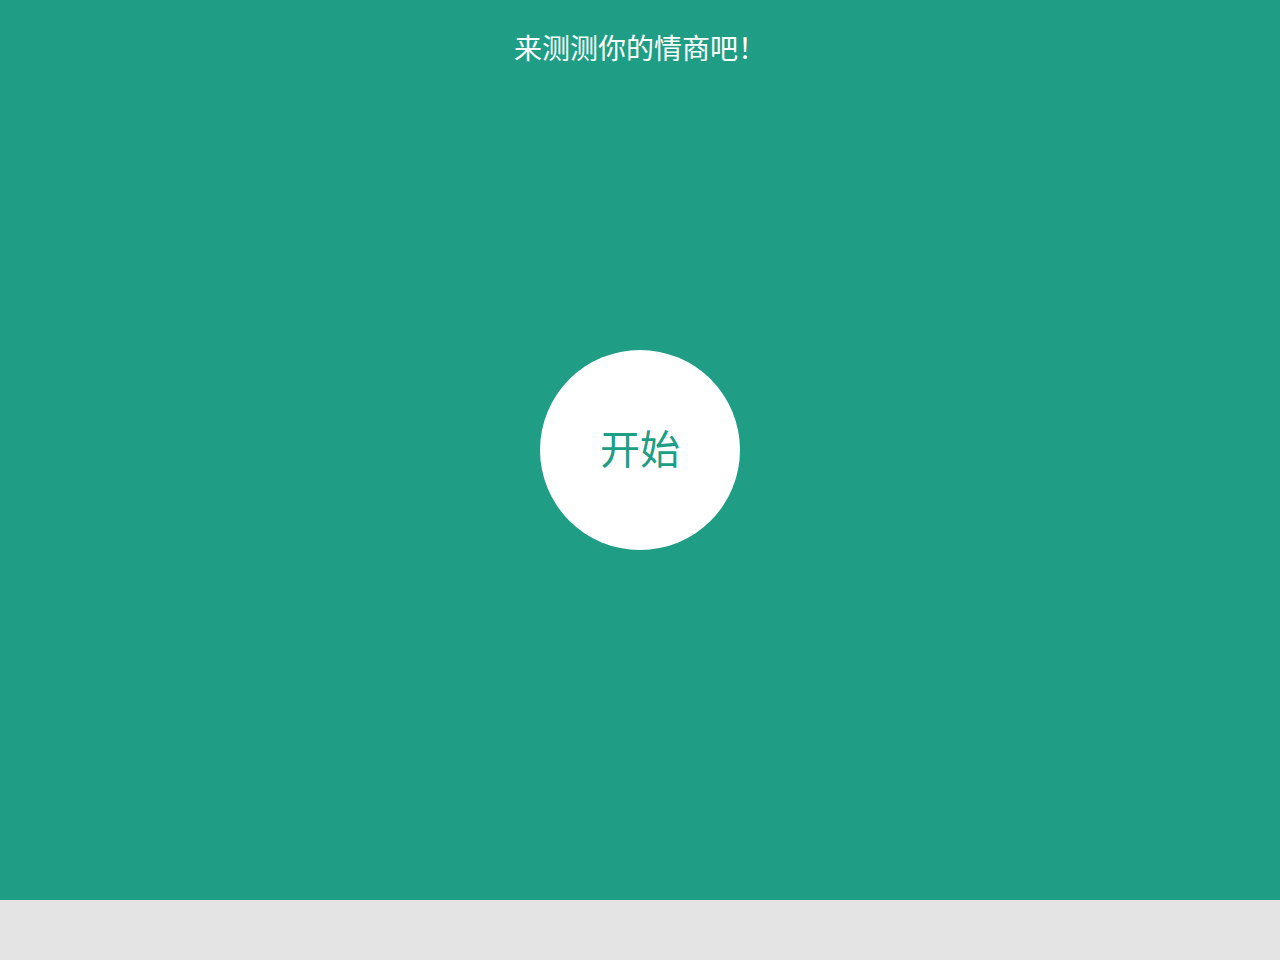
==== test.html @ c01672bd "第一次提交" ====
<!DOCTYPE html>
<html lang="zh-CN"><head><meta http-equiv="Content-Type" content="text/html; charset=UTF-8">
    <meta name="description" content="test">
    <meta name="viewport" content="width=device-width, initial-scale=1.0, user-scalable=no">
    <meta name="MobileOptimized" content="width">
    <meta name="HandheldFriendly" content="true">
    <meta http-equiv="cleartype" content="on">
    <meta http-equiv="X-UA-Compatible" content="IE=edge, chrome=1">
    <meta name="msapplication-tap-highlight" content="no">
    <title>情商测试</title>
    <link rel="stylesheet" type="text/css" href="./单词量测试_files/shanbay-fontawesome-v3.css">
    <link href="./单词量测试_files/shanbay_base.1c92eccdefe5105f84aaee288774119b.css" rel="stylesheet" type="text/css">
    <link href="old-style.css" rel="stylesheet" type="text/css">
    <!-- 我的 -->
    <link rel="stylesheet" type="text/css" href="test.css">

    <script type="text/javascript" src="jquery-1.7.2.min.js"></script>
    <script type="text/javascript" src="test.js"></script>
    <style id="style-1-cropbar-clipper">
    .en-markup-crop-options {
    top: 18px !important;
    left: 50% !important;
    margin-left: -100px !important;
    width: 200px !important;
    border: 2px rgba(255,255,255,.38) solid !important;
    border-radius: 4px !important;
    }
    .en-markup-crop-options div div:first-of-type {
    margin-left: 0px !important;
    }
    </style>
</head>
<body>
    <!-- 开始答题 -->
    <div class="begin-test-container">
        <div class="test-tips">
            来测测你的情商吧！
        </div>
        <div class="begin-test-btn">
            开始
        </div>
    </div>
    <div class="test-container">
        <!-- 进度 -->
        <div class="progress">
            <div class="bar bar-success" id="correct" style="width: 9%;">4</div>
            <div class="bar bar-danger" id="wrong" style="width: 8%;">4</div>
            <div class="bar bar-undo" id="words-count" style="width: 83%;">41</div>
        </div>
        <!-- 问题列表 -->
        <div id="question-list">
            <div class="question-item test-show definition" style="display:block;opacity:1;transform:translateY(0);" data-index="1" data-done="false">
                <div class="word-name"> atmosphere </div>
                
                <label class="answer-item word" value="13180" rank="1623" answer="1050">
                    <span class="list">1.</span>
                    <span class="value"> n. 权益，产权，(无固定利息的)股票</span>
                    <span class="hide"> n. 权益，产权，(无固定利息的)股票</span>
                </label>
                
                <label class="answer-item word" value="7180" rank="1623" answer="1050">
                    <span class="list">2.</span>
                    <span class="value"> adj. 文献的</span>
                    <span class="hide"> adj. 文献的</span>
                </label>
                
                <label class="answer-item word" value="1050" rank="1623" answer="1050">
                    <span class="list">3.</span>
                    <span class="value"> n. 大气, 气氛，空气, 格调, 情趣, 气压</span>
                    <span class="hide"> n. 大气, 气氛，空气, 格调, 情趣, 气压</span>
                </label>
                
                <label class="answer-item word" value="2982" rank="1623" answer="1050">
                    <span class="list">4.</span>
                    <span class="value"> n. 把握,抓紧,领会 </span>
                    <span class="hide"> n. 把握,抓紧,领会 </span>
                </label>
                
                <label class="answer-item word give-up hide" id="give-up-9" value="0" rank="1623" answer="1050">
                    <span class="list">5.</span>
                    <span class="value">不认识</span>
                </label>
            </div>
            <div class="question-item hide definition" data-index="2" data-done="false">
                <div class="word-name"> atmosphere </div>
                
                <label class="answer-item word" value="13180" rank="1623" answer="1050">
                    <span class="list">1.</span>
                    <span class="value"> n. 权益，产权，(无固定利息的)股票</span>
                    <span class="hide"> n. 权益，产权，(无固定利息的)股票</span>
                </label>
                
                <label class="answer-item word" value="7180" rank="1623" answer="1050">
                    <span class="list">2.</span>
                    <span class="value"> adj. 文献的</span>
                    <span class="hide"> adj. 文献的</span>
                </label>
                
                <label class="answer-item word" value="1050" rank="1623" answer="1050">
                    <span class="list">3.</span>
                    <span class="value"> n. 大气, 气氛，空气, 格调, 情趣, 气压</span>
                    <span class="hide"> n. 大气, 气氛，空气, 格调, 情趣, 气压</span>
                </label>
                
                <label class="answer-item word" value="2982" rank="1623" answer="1050">
                    <span class="list">4.</span>
                    <span class="value"> n. 把握,抓紧,领会 </span>
                    <span class="hide"> n. 把握,抓紧,领会 </span>
                </label>
                
                <label class="answer-item word give-up hide" id="give-up-9" value="0" rank="1623" answer="1050">
                    <span class="list">5.</span>
                    <span class="value">不认识</span>
                </label>
            </div>
            <div class="question-item definition hide" data-index="3" data-done="false">
                <div class="word-name"> channel </div>
                
                <label class="answer-item word" value="26340" rank="1844" answer="1563">
                    <span class="list">1.</span>
                    <span class="value"> adj. 中途的, 不彻底的</span>
                    <span class="hide"> adj. 中途的, 不彻底的</span>
                </label>
                
                <label class="answer-item word" value="6893" rank="1844" answer="1563">
                    <span class="list">2.</span>
                    <span class="value"> n. 官僚制度, 官僚主义</span>
                    <span class="hide"> n. 官僚制度, 官僚主义</span>
                </label>
                
                <label class="answer-item word" value="11357" rank="1844" answer="1563">
                    <span class="list">3.</span>
                    <span class="value"> vt. 使晕倒,使惊吓</span>
                    <span class="hide"> vt. 使晕倒,使惊吓</span>
                </label>
                
                <label class="answer-item word" value="1563" rank="1844" answer="1563">
                    <span class="list">4.</span>
                    <span class="value"> n. 通道,频道,海峡,方法</span>
                    <span class="hide"> n. 通道,频道,海峡,方法</span>
                </label>
                
                <label class="answer-item word give-up hide" id="give-up-10" value="0" rank="1844" answer="1563">
                    <span class="list">5.</span>
                    <span class="value">不认识</span>
                </label>
            </div>
            <div class="question-item hide definition" data-index="4" data-done="false">
                <div class="word-name"> atmosphere </div>
                
                <label class="answer-item word" value="13180" rank="1623" answer="1050">
                    <span class="list">1.</span>
                    <span class="value"> n. 权益，产权，(无固定利息的)股票</span>
                    <span class="hide"> n. 权益，产权，(无固定利息的)股票</span>
                </label>
                
                <label class="answer-item word" value="7180" rank="1623" answer="1050">
                    <span class="list">2.</span>
                    <span class="value"> adj. 文献的</span>
                    <span class="hide"> adj. 文献的</span>
                </label>
                
                <label class="answer-item word" value="1050" rank="1623" answer="1050">
                    <span class="list">3.</span>
                    <span class="value"> n. 大气, 气氛，空气, 格调, 情趣, 气压</span>
                    <span class="hide"> n. 大气, 气氛，空气, 格调, 情趣, 气压</span>
                </label>
                
                <label class="answer-item word" value="2982" rank="1623" answer="1050">
                    <span class="list">4.</span>
                    <span class="value"> n. 把握,抓紧,领会 </span>
                    <span class="hide"> n. 把握,抓紧,领会 </span>
                </label>
                
                <label class="answer-item word give-up hide" id="give-up-9" value="0" rank="1623" answer="1050">
                    <span class="list">5.</span>
                    <span class="value">不认识</span>
                </label>
            </div>
            <div class="question-item definition hide" data-index="5" data-done="false">
                <div class="word-name"> channel </div>
                
                <label class="answer-item word" value="26340" rank="1844" answer="1563">
                    <span class="list">1.</span>
                    <span class="value"> adj. 中途的, 不彻底的</span>
                    <span class="hide"> adj. 中途的, 不彻底的</span>
                </label>
                
                <label class="answer-item word" value="6893" rank="1844" answer="1563">
                    <span class="list">2.</span>
                    <span class="value"> n. 官僚制度, 官僚主义</span>
                    <span class="hide"> n. 官僚制度, 官僚主义</span>
                </label>
                
                <label class="answer-item word" value="11357" rank="1844" answer="1563">
                    <span class="list">3.</span>
                    <span class="value"> vt. 使晕倒,使惊吓</span>
                    <span class="hide"> vt. 使晕倒,使惊吓</span>
                </label>
                
                <label class="answer-item word" value="1563" rank="1844" answer="1563">
                    <span class="list">4.</span>
                    <span class="value"> n. 通道,频道,海峡,方法</span>
                    <span class="hide"> n. 通道,频道,海峡,方法</span>
                </label>
                
                <label class="answer-item word give-up hide" id="give-up-10" value="0" rank="1844" answer="1563">
                    <span class="list">5.</span>
                    <span class="value">不认识</span>
                </label>
            </div>
            <div class="question-item hide definition" data-index="6" data-done="false">
                <div class="word-name"> atmosphere </div>
                
                <label class="answer-item word" value="13180" rank="1623" answer="1050">
                    <span class="list">1.</span>
                    <span class="value"> n. 权益，产权，(无固定利息的)股票</span>
                    <span class="hide"> n. 权益，产权，(无固定利息的)股票</span>
                </label>
                
                <label class="answer-item word" value="7180" rank="1623" answer="1050">
                    <span class="list">2.</span>
                    <span class="value"> adj. 文献的</span>
                    <span class="hide"> adj. 文献的</span>
                </label>
                
                <label class="answer-item word" value="1050" rank="1623" answer="1050">
                    <span class="list">3.</span>
                    <span class="value"> n. 大气, 气氛，空气, 格调, 情趣, 气压</span>
                    <span class="hide"> n. 大气, 气氛，空气, 格调, 情趣, 气压</span>
                </label>
                
                <label class="answer-item word" value="2982" rank="1623" answer="1050">
                    <span class="list">4.</span>
                    <span class="value"> n. 把握,抓紧,领会 </span>
                    <span class="hide"> n. 把握,抓紧,领会 </span>
                </label>
                
                <label class="answer-item word give-up hide" id="give-up-9" value="0" rank="1623" answer="1050">
                    <span class="list">5.</span>
                    <span class="value">不认识</span>
                </label>
            </div>
            <div class="question-item definition hide" data-index="7" data-done="false">
                <div class="word-name"> channel </div>
                
                <label class="answer-item word" value="26340" rank="1844" answer="1563">
                    <span class="list">1.</span>
                    <span class="value"> adj. 中途的, 不彻底的</span>
                    <span class="hide"> adj. 中途的, 不彻底的</span>
                </label>
                
                <label class="answer-item word" value="6893" rank="1844" answer="1563">
                    <span class="list">2.</span>
                    <span class="value"> n. 官僚制度, 官僚主义</span>
                    <span class="hide"> n. 官僚制度, 官僚主义</span>
                </label>
                
                <label class="answer-item word" value="11357" rank="1844" answer="1563">
                    <span class="list">3.</span>
                    <span class="value"> vt. 使晕倒,使惊吓</span>
                    <span class="hide"> vt. 使晕倒,使惊吓</span>
                </label>
                
                <label class="answer-item word" value="1563" rank="1844" answer="1563">
                    <span class="list">4.</span>
                    <span class="value"> n. 通道,频道,海峡,方法</span>
                    <span class="hide"> n. 通道,频道,海峡,方法</span>
                </label>
                
                <label class="answer-item word give-up hide" id="give-up-10" value="0" rank="1844" answer="1563">
                    <span class="list">5.</span>
                    <span class="value">不认识</span>
                </label>
            </div>
            <div class="question-item hide definition" data-index="8" data-done="false">
                <div class="word-name"> atmosphere </div>
                
                <label class="answer-item word" value="13180" rank="1623" answer="1050">
                    <span class="list">1.</span>
                    <span class="value"> n. 权益，产权，(无固定利息的)股票</span>
                    <span class="hide"> n. 权益，产权，(无固定利息的)股票</span>
                </label>
                
                <label class="answer-item word" value="7180" rank="1623" answer="1050">
                    <span class="list">2.</span>
                    <span class="value"> adj. 文献的</span>
                    <span class="hide"> adj. 文献的</span>
                </label>
                
                <label class="answer-item word" value="1050" rank="1623" answer="1050">
                    <span class="list">3.</span>
                    <span class="value"> n. 大气, 气氛，空气, 格调, 情趣, 气压</span>
                    <span class="hide"> n. 大气, 气氛，空气, 格调, 情趣, 气压</span>
                </label>
                
                <label class="answer-item word" value="2982" rank="1623" answer="1050">
                    <span class="list">4.</span>
                    <span class="value"> n. 把握,抓紧,领会 </span>
                    <span class="hide"> n. 把握,抓紧,领会 </span>
                </label>
                
                <label class="answer-item word give-up hide" id="give-up-9" value="0" rank="1623" answer="1050">
                    <span class="list">5.</span>
                    <span class="value">不认识</span>
                </label>
            </div>
            <div class="question-item definition hide" data-index="9" data-done="false">
                <div class="word-name"> channel </div>
                
                <label class="answer-item word" value="26340" rank="1844" answer="1563">
                    <span class="list">1.</span>
                    <span class="value"> adj. 中途的, 不彻底的</span>
                    <span class="hide"> adj. 中途的, 不彻底的</span>
                </label>
                
                <label class="answer-item word" value="6893" rank="1844" answer="1563">
                    <span class="list">2.</span>
                    <span class="value"> n. 官僚制度, 官僚主义</span>
                    <span class="hide"> n. 官僚制度, 官僚主义</span>
                </label>
                
                <label class="answer-item word" value="11357" rank="1844" answer="1563">
                    <span class="list">3.</span>
                    <span class="value"> vt. 使晕倒,使惊吓</span>
                    <span class="hide"> vt. 使晕倒,使惊吓</span>
                </label>
                
                <label class="answer-item word" value="1563" rank="1844" answer="1563">
                    <span class="list">4.</span>
                    <span class="value"> n. 通道,频道,海峡,方法</span>
                    <span class="hide"> n. 通道,频道,海峡,方法</span>
                </label>
                
                <label class="answer-item word give-up hide" id="give-up-10" value="0" rank="1844" answer="1563">
                    <span class="list">5.</span>
                    <span class="value">不认识</span>
                </label>
            </div>
        </div>
    </div>
</body>
</html>
---- 单词量测试_files/shanbay_base.1c92eccdefe5105f84aaee288774119b.css ----
body {
  font-family: "Microsoft Yahei", "Helvetica Neue", Helvetica, Arial, sans-serif;
}
/*!
 * Bootstrap v2.3.2
 *
 * Copyright 2013 Twitter, Inc
 * Licensed under the Apache License v2.0
 * http://www.apache.org/licenses/LICENSE-2.0
 *
 * Designed and built with all the love in the world by @mdo and @fat.
 */
.clearfix {
  *zoom: 1;
}
.clearfix:before,
.clearfix:after {
  display: table;
  content: "";
  line-height: 0;
}
.clearfix:after {
  clear: both;
}
.hide-text {
  font: 0/0 a;
  color: transparent;
  text-shadow: none;
  background-color: transparent;
  border: 0;
}
.input-block-level {
  display: block;
  width: 100%;
  min-height: 30px;
  -webkit-box-sizing: border-box;
  -moz-box-sizing: border-box;
  box-sizing: border-box;
}
article,
aside,
details,
figcaption,
figure,
footer,
header,
hgroup,
nav,
section {
  display: block;
}
audio,
canvas,
video {
  display: inline-block;
  *display: inline;
  *zoom: 1;
}
audio:not([controls]) {
  display: none;
}
html {
  font-size: 100%;
  -webkit-text-size-adjust: 100%;
  -ms-text-size-adjust: 100%;
}
a:focus {
  outline: thin dotted #333;
  outline: 5px auto -webkit-focus-ring-color;
  outline-offset: -2px;
}
a:hover,
a:active {
  outline: 0;
}
sub,
sup {
  position: relative;
  font-size: 75%;
  line-height: 0;
  vertical-align: baseline;
}
sup {
  top: -0.5em;
}
sub {
  bottom: -0.25em;
}
img {
  /* Responsive images (ensure images don't scale beyond their parents) */
  max-width: 100%;
  /* Part 1: Set a maxium relative to the parent */
  width: auto\9;
  /* IE7-8 need help adjusting responsive images */
  height: auto;
  /* Part 2: Scale the height according to the width, otherwise you get stretching */
  vertical-align: middle;
  border: 0;
  -ms-interpolation-mode: bicubic;
}
#map_canvas img,
.google-maps img {
  max-width: none;
}
button,
input,
select,
textarea {
  margin: 0;
  font-size: 100%;
  vertical-align: middle;
}
button,
input {
  *overflow: visible;
  line-height: normal;
}
button::-moz-focus-inner,
input::-moz-focus-inner {
  padding: 0;
  border: 0;
}
button,
html input[type="button"],
input[type="reset"],
input[type="submit"] {
  -webkit-appearance: button;
  cursor: pointer;
}
label,
select,
button,
input[type="button"],
input[type="reset"],
input[type="submit"],
input[type="radio"],
input[type="checkbox"] {
  cursor: pointer;
}
input[type="search"] {
  -webkit-box-sizing: content-box;
  -moz-box-sizing: content-box;
  box-sizing: content-box;
  -webkit-appearance: textfield;
}
input[type="search"]::-webkit-search-decoration,
input[type="search"]::-webkit-search-cancel-button {
  -webkit-appearance: none;
}
textarea {
  overflow: auto;
  vertical-align: top;
}
@media print {
  * {
    text-shadow: none !important;
    color: #000 !important;
    background: transparent !important;
    box-shadow: none !important;
  }
  a,
  a:visited {
    text-decoration: underline;
  }
  a[href]:after {
    content: " (" attr(href) ")";
  }
  abbr[title]:after {
    content: " (" attr(title) ")";
  }
  .ir a:after,
  a[href^="javascript:"]:after,
  a[href^="#"]:after {
    content: "";
  }
  pre,
  blockquote {
    border: 1px solid #999;
    page-break-inside: avoid;
  }
  thead {
    display: table-header-group;
  }
  tr,
  img {
    page-break-inside: avoid;
  }
  img {
    max-width: 100% !important;
  }
  @page {
    margin: 0.5cm;
  }
  p,
  h2,
  h3 {
    orphans: 3;
    widows: 3;
  }
  h2,
  h3 {
    page-break-after: avoid;
  }
}
body {
  margin: 0;
  font-family: "Helvetica Neue", Helvetica, Arial, sans-serif;
  font-size: 14px;
  line-height: 20px;
  color: #333333;
  background-color: #ffffff;
}
a {
  color: #0088cc;
  text-decoration: none;
}
a:hover,
a:focus {
  color: #005580;
  text-decoration: underline;
}
.img-rounded {
  -webkit-border-radius: 6px;
  -moz-border-radius: 6px;
  border-radius: 6px;
}
.img-polaroid {
  padding: 4px;
  background-color: #fff;
  border: 1px solid #ccc;
  border: 1px solid rgba(0, 0, 0, 0.2);
  -webkit-box-shadow: 0 1px 3px rgba(0, 0, 0, 0.1);
  -moz-box-shadow: 0 1px 3px rgba(0, 0, 0, 0.1);
  box-shadow: 0 1px 3px rgba(0, 0, 0, 0.1);
}
.img-circle {
  -webkit-border-radius: 500px;
  -moz-border-radius: 500px;
  border-radius: 500px;
}
.row {
  margin-left: -20px;
  *zoom: 1;
}
.row:before,
.row:after {
  display: table;
  content: "";
  line-height: 0;
}
.row:after {
  clear: both;
}
[class*="span"] {
  float: left;
  min-height: 1px;
  margin-left: 20px;
}
.container,
.navbar-static-top .container,
.navbar-fixed-top .container,
.navbar-fixed-bottom .container {
  width: 940px;
}
.span12 {
  width: 940px;
}
.span11 {
  width: 860px;
}
.span10 {
  width: 780px;
}
.span9 {
  width: 700px;
}
.span8 {
  width: 620px;
}
.span7 {
  width: 540px;
}
.span6 {
  width: 460px;
}
.span5 {
  width: 380px;
}
.span4 {
  width: 300px;
}
.span3 {
  width: 220px;
}
.span2 {
  width: 140px;
}
.span1 {
  width: 60px;
}
.offset12 {
  margin-left: 980px;
}
.offset11 {
  margin-left: 900px;
}
.offset10 {
  margin-left: 820px;
}
.offset9 {
  margin-left: 740px;
}
.offset8 {
  margin-left: 660px;
}
.offset7 {
  margin-left: 580px;
}
.offset6 {
  margin-left: 500px;
}
.offset5 {
  margin-left: 420px;
}
.offset4 {
  margin-left: 340px;
}
.offset3 {
  margin-left: 260px;
}
.offset2 {
  margin-left: 180px;
}
.offset1 {
  margin-left: 100px;
}
.row-fluid {
  width: 100%;
  *zoom: 1;
}
.row-fluid:before,
.row-fluid:after {
  display: table;
  content: "";
  line-height: 0;
}
.row-fluid:after {
  clear: both;
}
.row-fluid [class*="span"] {
  display: block;
  width: 100%;
  min-height: 30px;
  -webkit-box-sizing: border-box;
  -moz-box-sizing: border-box;
  box-sizing: border-box;
  float: left;
  margin-left: 2.12765957%;
  *margin-left: 2.07446809%;
}
.row-fluid [class*="span"]:first-child {
  margin-left: 0;
}
.row-fluid .controls-row [class*="span"] + [class*="span"] {
  margin-left: 2.12765957%;
}
.row-fluid .span12 {
  width: 100%;
  *width: 99.94680851%;
}
.row-fluid .span11 {
  width: 91.4893617%;
  *width: 91.43617021%;
}
.row-fluid .span10 {
  width: 82.9787234%;
  *width: 82.92553191%;
}
.row-fluid .span9 {
  width: 74.46808511%;
  *width: 74.41489362%;
}
.row-fluid .span8 {
  width: 65.95744681%;
  *width: 65.90425532%;
}
.row-fluid .span7 {
  width: 57.44680851%;
  *width: 57.39361702%;
}
.row-fluid .span6 {
  width: 48.93617021%;
  *width: 48.88297872%;
}
.row-fluid .span5 {
  width: 40.42553191%;
  *width: 40.37234043%;
}
.row-fluid .span4 {
  width: 31.91489362%;
  *width: 31.86170213%;
}
.row-fluid .span3 {
  width: 23.40425532%;
  *width: 23.35106383%;
}
.row-fluid .span2 {
  width: 14.89361702%;
  *width: 14.84042553%;
}
.row-fluid .span1 {
  width: 6.38297872%;
  *width: 6.32978723%;
}
.row-fluid .offset12 {
  margin-left: 104.25531915%;
  *margin-left: 104.14893617%;
}
.row-fluid .offset12:first-child {
  margin-left: 102.12765957%;
  *margin-left: 102.0212766%;
}
.row-fluid .offset11 {
  margin-left: 95.74468085%;
  *margin-left: 95.63829787%;
}
.row-fluid .offset11:first-child {
  margin-left: 93.61702128%;
  *margin-left: 93.5106383%;
}
.row-fluid .offset10 {
  margin-left: 87.23404255%;
  *margin-left: 87.12765957%;
}
.row-fluid .offset10:first-child {
  margin-left: 85.10638298%;
  *margin-left: 85%;
}
.row-fluid .offset9 {
  margin-left: 78.72340426%;
  *margin-left: 78.61702128%;
}
.row-fluid .offset9:first-child {
  margin-left: 76.59574468%;
  *margin-left: 76.4893617%;
}
.row-fluid .offset8 {
  margin-left: 70.21276596%;
  *margin-left: 70.10638298%;
}
.row-fluid .offset8:first-child {
  margin-left: 68.08510638%;
  *margin-left: 67.9787234%;
}
.row-fluid .offset7 {
  margin-left: 61.70212766%;
  *margin-left: 61.59574468%;
}
.row-fluid .offset7:first-child {
  margin-left: 59.57446809%;
  *margin-left: 59.46808511%;
}
.row-fluid .offset6 {
  margin-left: 53.19148936%;
  *margin-left: 53.08510638%;
}
.row-fluid .offset6:first-child {
  margin-left: 51.06382979%;
  *margin-left: 50.95744681%;
}
.row-fluid .offset5 {
  margin-left: 44.68085106%;
  *margin-left: 44.57446809%;
}
.row-fluid .offset5:first-child {
  margin-left: 42.55319149%;
  *margin-left: 42.44680851%;
}
.row-fluid .offset4 {
  margin-left: 36.17021277%;
  *margin-left: 36.06382979%;
}
.row-fluid .offset4:first-child {
  margin-left: 34.04255319%;
  *margin-left: 33.93617021%;
}
.row-fluid .offset3 {
  margin-left: 27.65957447%;
  *margin-left: 27.55319149%;
}
.row-fluid .offset3:first-child {
  margin-left: 25.53191489%;
  *margin-left: 25.42553191%;
}
.row-fluid .offset2 {
  margin-left: 19.14893617%;
  *margin-left: 19.04255319%;
}
.row-fluid .offset2:first-child {
  margin-left: 17.0212766%;
  *margin-left: 16.91489362%;
}
.row-fluid .offset1 {
  margin-left: 10.63829787%;
  *margin-left: 10.53191489%;
}
.row-fluid .offset1:first-child {
  margin-left: 8.5106383%;
  *margin-left: 8.40425532%;
}
[class*="span"].hide,
.row-fluid [class*="span"].hide {
  display: none;
}
[class*="span"].pull-right,
.row-fluid [class*="span"].pull-right {
  float: right;
}
.container {
  margin-right: auto;
  margin-left: auto;
  *zoom: 1;
}
.container:before,
.container:after {
  display: table;
  content: "";
  line-height: 0;
}
.container:after {
  clear: both;
}
.container-fluid {
  padding-right: 20px;
  padding-left: 20px;
  *zoom: 1;
}
.container-fluid:before,
.container-fluid:after {
  display: table;
  content: "";
  line-height: 0;
}
.container-fluid:after {
  clear: both;
}
p {
  margin: 0 0 10px;
}
.lead {
  margin-bottom: 20px;
  font-size: 21px;
  font-weight: 200;
  line-height: 30px;
}
small {
  font-size: 85%;
}
strong {
  font-weight: bold;
}
em {
  font-style: italic;
}
cite {
  font-style: normal;
}
.muted {
  color: #999999;
}
a.muted:hover,
a.muted:focus {
  color: #808080;
}
.text-warning {
  color: #c09853;
}
a.text-warning:hover,
a.text-warning:focus {
  color: #a47e3c;
}
.text-error {
  color: #b94a48;
}
a.text-error:hover,
a.text-error:focus {
  color: #953b39;
}
.text-info {
  color: #3a87ad;
}
a.text-info:hover,
a.text-info:focus {
  color: #2d6987;
}
.text-success {
  color: #468847;
}
a.text-success:hover,
a.text-success:focus {
  color: #356635;
}
.text-left {
  text-align: left;
}
.text-right {
  text-align: right;
}
.text-center {
  text-align: center;
}
h1,
h2,
h3,
h4,
h5,
h6 {
  margin: 10px 0;
  font-family: inherit;
  font-weight: bold;
  line-height: 20px;
  color: inherit;
  text-rendering: optimizelegibility;
}
h1 small,
h2 small,
h3 small,
h4 small,
h5 small,
h6 small {
  font-weight: normal;
  line-height: 1;
  color: #999999;
}
h1,
h2,
h3 {
  line-height: 40px;
}
h1 {
  font-size: 38.5px;
}
h2 {
  font-size: 31.5px;
}
h3 {
  font-size: 24.5px;
}
h4 {
  font-size: 17.5px;
}
h5 {
  font-size: 14px;
}
h6 {
  font-size: 11.9px;
}
h1 small {
  font-size: 24.5px;
}
h2 small {
  font-size: 17.5px;
}
h3 small {
  font-size: 14px;
}
h4 small {
  font-size: 14px;
}
.page-header {
  padding-bottom: 9px;
  margin: 20px 0 30px;
  border-bottom: 1px solid #eeeeee;
}
ul,
ol {
  padding: 0;
  margin: 0 0 10px 25px;
}
ul ul,
ul ol,
ol ol,
ol ul {
  margin-bottom: 0;
}
li {
  line-height: 20px;
}
ul.unstyled,
ol.unstyled {
  margin-left: 0;
  list-style: none;
}
ul.inline,
ol.inline {
  margin-left: 0;
  list-style: none;
}
ul.inline > li,
ol.inline > li {
  display: inline-block;
  *display: inline;
  /* IE7 inline-block hack */
  *zoom: 1;
  padding-left: 5px;
  padding-right: 5px;
}
dl {
  margin-bottom: 20px;
}
dt,
dd {
  line-height: 20px;
}
dt {
  font-weight: bold;
}
dd {
  margin-left: 10px;
}
.dl-horizontal {
  *zoom: 1;
}
.dl-horizontal:before,
.dl-horizontal:after {
  display: table;
  content: "";
  line-height: 0;
}
.dl-horizontal:after {
  clear: both;
}
.dl-horizontal dt {
  float: left;
  width: 160px;
  clear: left;
  text-align: right;
  overflow: hidden;
  text-overflow: ellipsis;
  white-space: nowrap;
}
.dl-horizontal dd {
  margin-left: 180px;
}
hr {
  margin: 20px 0;
  border: 0;
  border-top: 1px solid #eeeeee;
  border-bottom: 1px solid #ffffff;
}
abbr[title],
abbr[data-original-title] {
  cursor: help;
  border-bottom: 1px dotted #999999;
}
abbr.initialism {
  font-size: 90%;
  text-transform: uppercase;
}
blockquote {
  padding: 0 0 0 15px;
  margin: 0 0 20px;
  border-left: 5px solid #eeeeee;
}
blockquote p {
  margin-bottom: 0;
  font-size: 17.5px;
  font-weight: 300;
  line-height: 1.25;
}
blockquote small {
  display: block;
  line-height: 20px;
  color: #999999;
}
blockquote small:before {
  content: '\2014 \00A0';
}
blockquote.pull-right {
  float: right;
  padding-right: 15px;
  padding-left: 0;
  border-right: 5px solid #eeeeee;
  border-left: 0;
}
blockquote.pull-right p,
blockquote.pull-right small {
  text-align: right;
}
blockquote.pull-right small:before {
  content: '';
}
blockquote.pull-right small:after {
  content: '\00A0 \2014';
}
q:before,
q:after,
blockquote:before,
blockquote:after {
  content: "";
}
address {
  display: block;
  margin-bottom: 20px;
  font-style: normal;
  line-height: 20px;
}
code,
pre {
  padding: 0 3px 2px;
  font-family: Monaco, Menlo, Consolas, "Courier New", monospace;
  font-size: 12px;
  color: #333333;
  -webkit-border-radius: 3px;
  -moz-border-radius: 3px;
  border-radius: 3px;
}
code {
  padding: 2px 4px;
  color: #d14;
  background-color: #f7f7f9;
  border: 1px solid #e1e1e8;
  white-space: nowrap;
}
pre {
  display: block;
  padding: 9.5px;
  margin: 0 0 10px;
  font-size: 13px;
  line-height: 20px;
  word-break: break-all;
  word-wrap: break-word;
  white-space: pre;
  white-space: pre-wrap;
  background-color: #f5f5f5;
  border: 1px solid #ccc;
  border: 1px solid rgba(0, 0, 0, 0.15);
  -webkit-border-radius: 4px;
  -moz-border-radius: 4px;
  border-radius: 4px;
}
pre.prettyprint {
  margin-bottom: 20px;
}
pre code {
  padding: 0;
  color: inherit;
  white-space: pre;
  white-space: pre-wrap;
  background-color: transparent;
  border: 0;
}
.pre-scrollable {
  max-height: 340px;
  overflow-y: scroll;
}
form {
  margin: 0 0 20px;
}
fieldset {
  padding: 0;
  margin: 0;
  border: 0;
}
legend {
  display: block;
  width: 100%;
  padding: 0;
  margin-bottom: 20px;
  font-size: 21px;
  line-height: 40px;
  color: #333333;
  border: 0;
  border-bottom: 1px solid #e5e5e5;
}
legend small {
  font-size: 15px;
  color: #999999;
}
label,
input,
button,
select,
textarea {
  font-size: 14px;
  font-weight: normal;
  line-height: 20px;
}
input,
button,
select,
textarea {
  font-family: "Helvetica Neue", Helvetica, Arial, sans-serif;
}
label {
  display: block;
  margin-bottom: 5px;
}
select,
textarea,
input[type="text"],
input[type="password"],
input[type="datetime"],
input[type="datetime-local"],
input[type="date"],
input[type="month"],
input[type="time"],
input[type="week"],
input[type="number"],
input[type="email"],
input[type="url"],
input[type="search"],
input[type="tel"],
input[type="color"],
.uneditable-input {
  display: inline-block;
  height: 20px;
  padding: 4px 6px;
  margin-bottom: 10px;
  font-size: 14px;
  line-height: 20px;
  color: #555555;
  -webkit-border-radius: 4px;
  -moz-border-radius: 4px;
  border-radius: 4px;
  vertical-align: middle;
}
input,
textarea,
.uneditable-input {
  width: 206px;
}
textarea {
  height: auto;
}
textarea,
input[type="text"],
input[type="password"],
input[type="datetime"],
input[type="datetime-local"],
input[type="date"],
input[type="month"],
input[type="time"],
input[type="week"],
input[type="number"],
input[type="email"],
input[type="url"],
input[type="search"],
input[type="tel"],
input[type="color"],
.uneditable-input {
  background-color: #ffffff;
  border: 1px solid #cccccc;
  -webkit-box-shadow: inset 0 1px 1px rgba(0, 0, 0, 0.075);
  -moz-box-shadow: inset 0 1px 1px rgba(0, 0, 0, 0.075);
  box-shadow: inset 0 1px 1px rgba(0, 0, 0, 0.075);
  -webkit-transition: border linear .2s, box-shadow linear .2s;
  -moz-transition: border linear .2s, box-shadow linear .2s;
  -o-transition: border linear .2s, box-shadow linear .2s;
  transition: border linear .2s, box-shadow linear .2s;
}
textarea:focus,
input[type="text"]:focus,
input[type="password"]:focus,
input[type="datetime"]:focus,
input[type="datetime-local"]:focus,
input[type="date"]:focus,
input[type="month"]:focus,
input[type="time"]:focus,
input[type="week"]:focus,
input[type="number"]:focus,
input[type="email"]:focus,
input[type="url"]:focus,
input[type="search"]:focus,
input[type="tel"]:focus,
input[type="color"]:focus,
.uneditable-input:focus {
  border-color: rgba(82, 168, 236, 0.8);
  outline: 0;
  outline: thin dotted \9;
  /* IE6-9 */
  -webkit-box-shadow: inset 0 1px 1px rgba(0,0,0,.075), 0 0 8px rgba(82,168,236,.6);
  -moz-box-shadow: inset 0 1px 1px rgba(0,0,0,.075), 0 0 8px rgba(82,168,236,.6);
  box-shadow: inset 0 1px 1px rgba(0,0,0,.075), 0 0 8px rgba(82,168,236,.6);
}
input[type="radio"],
input[type="checkbox"] {
  margin: 4px 0 0;
  *margin-top: 0;
  /* IE7 */
  margin-top: 1px \9;
  /* IE8-9 */
  line-height: normal;
}
input[type="file"],
input[type="image"],
input[type="submit"],
input[type="reset"],
input[type="button"],
input[type="radio"],
input[type="checkbox"] {
  width: auto;
}
select,
input[type="file"] {
  height: 30px;
  /* In IE7, the height of the select element cannot be changed by height, only font-size */
  *margin-top: 4px;
  /* For IE7, add top margin to align select with labels */
  line-height: 30px;
}
select {
  width: 220px;
  border: 1px solid #cccccc;
  background-color: #ffffff;
}
select[multiple],
select[size] {
  height: auto;
}
select:focus,
input[type="file"]:focus,
input[type="radio"]:focus,
input[type="checkbox"]:focus {
  outline: thin dotted #333;
  outline: 5px auto -webkit-focus-ring-color;
  outline-offset: -2px;
}
.uneditable-input,
.uneditable-textarea {
  color: #999999;
  background-color: #fcfcfc;
  border-color: #cccccc;
  -webkit-box-shadow: inset 0 1px 2px rgba(0, 0, 0, 0.025);
  -moz-box-shadow: inset 0 1px 2px rgba(0, 0, 0, 0.025);
  box-shadow: inset 0 1px 2px rgba(0, 0, 0, 0.025);
  cursor: not-allowed;
}
.uneditable-input {
  overflow: hidden;
  white-space: nowrap;
}
.uneditable-textarea {
  width: auto;
  height: auto;
}
input:-moz-placeholder,
textarea:-moz-placeholder {
  color: #999999;
}
input:-ms-input-placeholder,
textarea:-ms-input-placeholder {
  color: #999999;
}
input::-webkit-input-placeholder,
textarea::-webkit-input-placeholder {
  color: #999999;
}
.radio,
.checkbox {
  min-height: 20px;
  padding-left: 20px;
}
.radio input[type="radio"],
.checkbox input[type="checkbox"] {
  float: left;
  margin-left: -20px;
}
.controls > .radio:first-child,
.controls > .checkbox:first-child {
  padding-top: 5px;
}
.radio.inline,
.checkbox.inline {
  display: inline-block;
  padding-top: 5px;
  margin-bottom: 0;
  vertical-align: middle;
}
.radio.inline + .radio.inline,
.checkbox.inline + .checkbox.inline {
  margin-left: 10px;
}
.input-mini {
  width: 60px;
}
.input-small {
  width: 90px;
}
.input-medium {
  width: 150px;
}
.input-large {
  width: 210px;
}
.input-xlarge {
  width: 270px;
}
.input-xxlarge {
  width: 530px;
}
input[class*="span"],
select[class*="span"],
textarea[class*="span"],
.uneditable-input[class*="span"],
.row-fluid input[class*="span"],
.row-fluid select[class*="span"],
.row-fluid textarea[class*="span"],
.row-fluid .uneditable-input[class*="span"] {
  float: none;
  margin-left: 0;
}
.input-append input[class*="span"],
.input-append .uneditable-input[class*="span"],
.input-prepend input[class*="span"],
.input-prepend .uneditable-input[class*="span"],
.row-fluid input[class*="span"],
.row-fluid select[class*="span"],
.row-fluid textarea[class*="span"],
.row-fluid .uneditable-input[class*="span"],
.row-fluid .input-prepend [class*="span"],
.row-fluid .input-append [class*="span"] {
  display: inline-block;
}
input,
textarea,
.uneditable-input {
  margin-left: 0;
}
.controls-row [class*="span"] + [class*="span"] {
  margin-left: 20px;
}
input.span12,
textarea.span12,
.uneditable-input.span12 {
  width: 926px;
}
input.span11,
textarea.span11,
.uneditable-input.span11 {
  width: 846px;
}
input.span10,
textarea.span10,
.uneditable-input.span10 {
  width: 766px;
}
input.span9,
textarea.span9,
.uneditable-input.span9 {
  width: 686px;
}
input.span8,
textarea.span8,
.uneditable-input.span8 {
  width: 606px;
}
input.span7,
textarea.span7,
.uneditable-input.span7 {
  width: 526px;
}
input.span6,
textarea.span6,
.uneditable-input.span6 {
  width: 446px;
}
input.span5,
textarea.span5,
.uneditable-input.span5 {
  width: 366px;
}
input.span4,
textarea.span4,
.uneditable-input.span4 {
  width: 286px;
}
input.span3,
textarea.span3,
.uneditable-input.span3 {
  width: 206px;
}
input.span2,
textarea.span2,
.uneditable-input.span2 {
  width: 126px;
}
input.span1,
textarea.span1,
.uneditable-input.span1 {
  width: 46px;
}
.controls-row {
  *zoom: 1;
}
.controls-row:before,
.controls-row:after {
  display: table;
  content: "";
  line-height: 0;
}
.controls-row:after {
  clear: both;
}
.controls-row [class*="span"],
.row-fluid .controls-row [class*="span"] {
  float: left;
}
.controls-row .checkbox[class*="span"],
.controls-row .radio[class*="span"] {
  padding-top: 5px;
}
input[disabled],
select[disabled],
textarea[disabled],
input[readonly],
select[readonly],
textarea[readonly] {
  cursor: not-allowed;
  background-color: #eeeeee;
}
input[type="radio"][disabled],
input[type="checkbox"][disabled],
input[type="radio"][readonly],
input[type="checkbox"][readonly] {
  background-color: transparent;
}
.control-group.warning .control-label,
.control-group.warning .help-block,
.control-group.warning .help-inline {
  color: #c09853;
}
.control-group.warning .checkbox,
.control-group.warning .radio,
.control-group.warning input,
.control-group.warning select,
.control-group.warning textarea {
  color: #c09853;
}
.control-group.warning input,
.control-group.warning select,
.control-group.warning textarea {
  border-color: #c09853;
  -webkit-box-shadow: inset 0 1px 1px rgba(0, 0, 0, 0.075);
  -moz-box-shadow: inset 0 1px 1px rgba(0, 0, 0, 0.075);
  box-shadow: inset 0 1px 1px rgba(0, 0, 0, 0.075);
}
.control-group.warning input:focus,
.control-group.warning select:focus,
.control-group.warning textarea:focus {
  border-color: #a47e3c;
  -webkit-box-shadow: inset 0 1px 1px rgba(0, 0, 0, 0.075), 0 0 6px #dbc59e;
  -moz-box-shadow: inset 0 1px 1px rgba(0, 0, 0, 0.075), 0 0 6px #dbc59e;
  box-shadow: inset 0 1px 1px rgba(0, 0, 0, 0.075), 0 0 6px #dbc59e;
}
.control-group.warning .input-prepend .add-on,
.control-group.warning .input-append .add-on {
  color: #c09853;
  background-color: #fcf8e3;
  border-color: #c09853;
}
.control-group.error .control-label,
.control-group.error .help-block,
.control-group.error .help-inline {
  color: #b94a48;
}
.control-group.error .checkbox,
.control-group.error .radio,
.control-group.error input,
.control-group.error select,
.control-group.error textarea {
  color: #b94a48;
}
.control-group.error input,
.control-group.error select,
.control-group.error textarea {
  border-color: #b94a48;
  -webkit-box-shadow: inset 0 1px 1px rgba(0, 0, 0, 0.075);
  -moz-box-shadow: inset 0 1px 1px rgba(0, 0, 0, 0.075);
  box-shadow: inset 0 1px 1px rgba(0, 0, 0, 0.075);
}
.control-group.error input:focus,
.control-group.error select:focus,
.control-group.error textarea:focus {
  border-color: #953b39;
  -webkit-box-shadow: inset 0 1px 1px rgba(0, 0, 0, 0.075), 0 0 6px #d59392;
  -moz-box-shadow: inset 0 1px 1px rgba(0, 0, 0, 0.075), 0 0 6px #d59392;
  box-shadow: inset 0 1px 1px rgba(0, 0, 0, 0.075), 0 0 6px #d59392;
}
.control-group.error .input-prepend .add-on,
.control-group.error .input-append .add-on {
  color: #b94a48;
  background-color: #f2dede;
  border-color: #b94a48;
}
.control-group.success .control-label,
.control-group.success .help-block,
.control-group.success .help-inline {
  color: #468847;
}
.control-group.success .checkbox,
.control-group.success .radio,
.control-group.success input,
.control-group.success select,
.control-group.success textarea {
  color: #468847;
}
.control-group.success input,
.control-group.success select,
.control-group.success textarea {
  border-color: #468847;
  -webkit-box-shadow: inset 0 1px 1px rgba(0, 0, 0, 0.075);
  -moz-box-shadow: inset 0 1px 1px rgba(0, 0, 0, 0.075);
  box-shadow: inset 0 1px 1px rgba(0, 0, 0, 0.075);
}
.control-group.success input:focus,
.control-group.success select:focus,
.control-group.success textarea:focus {
  border-color: #356635;
  -webkit-box-shadow: inset 0 1px 1px rgba(0, 0, 0, 0.075), 0 0 6px #7aba7b;
  -moz-box-shadow: inset 0 1px 1px rgba(0, 0, 0, 0.075), 0 0 6px #7aba7b;
  box-shadow: inset 0 1px 1px rgba(0, 0, 0, 0.075), 0 0 6px #7aba7b;
}
.control-group.success .input-prepend .add-on,
.control-group.success .input-append .add-on {
  color: #468847;
  background-color: #dff0d8;
  border-color: #468847;
}
.control-group.info .control-label,
.control-group.info .help-block,
.control-group.info .help-inline {
  color: #3a87ad;
}
.control-group.info .checkbox,
.control-group.info .radio,
.control-group.info input,
.control-group.info select,
.control-group.info textarea {
  color: #3a87ad;
}
.control-group.info input,
.control-group.info select,
.control-group.info textarea {
  border-color: #3a87ad;
  -webkit-box-shadow: inset 0 1px 1px rgba(0, 0, 0, 0.075);
  -moz-box-shadow: inset 0 1px 1px rgba(0, 0, 0, 0.075);
  box-shadow: inset 0 1px 1px rgba(0, 0, 0, 0.075);
}
.control-group.info input:focus,
.control-group.info select:focus,
.control-group.info textarea:focus {
  border-color: #2d6987;
  -webkit-box-shadow: inset 0 1px 1px rgba(0, 0, 0, 0.075), 0 0 6px #7ab5d3;
  -moz-box-shadow: inset 0 1px 1px rgba(0, 0, 0, 0.075), 0 0 6px #7ab5d3;
  box-shadow: inset 0 1px 1px rgba(0, 0, 0, 0.075), 0 0 6px #7ab5d3;
}
.control-group.info .input-prepend .add-on,
.control-group.info .input-append .add-on {
  color: #3a87ad;
  background-color: #d9edf7;
  border-color: #3a87ad;
}
input:focus:invalid,
textarea:focus:invalid,
select:focus:invalid {
  color: #b94a48;
  border-color: #ee5f5b;
}
input:focus:invalid:focus,
textarea:focus:invalid:focus,
select:focus:invalid:focus {
  border-color: #e9322d;
  -webkit-box-shadow: 0 0 6px #f8b9b7;
  -moz-box-shadow: 0 0 6px #f8b9b7;
  box-shadow: 0 0 6px #f8b9b7;
}
.form-actions {
  padding: 19px 20px 20px;
  margin-top: 20px;
  margin-bottom: 20px;
  background-color: #f5f5f5;
  border-top: 1px solid #e5e5e5;
  *zoom: 1;
}
.form-actions:before,
.form-actions:after {
  display: table;
  content: "";
  line-height: 0;
}
.form-actions:after {
  clear: both;
}
.help-block,
.help-inline {
  color: #595959;
}
.help-block {
  display: block;
  margin-bottom: 10px;
}
.help-inline {
  display: inline-block;
  *display: inline;
  /* IE7 inline-block hack */
  *zoom: 1;
  vertical-align: middle;
  padding-left: 5px;
}
.input-append,
.input-prepend {
  display: inline-block;
  margin-bottom: 10px;
  vertical-align: middle;
  font-size: 0;
  white-space: nowrap;
}
.input-append input,
.input-prepend input,
.input-append select,
.input-prepend select,
.input-append .uneditable-input,
.input-prepend .uneditable-input,
.input-append .dropdown-menu,
.input-prepend .dropdown-menu,
.input-append .popover,
.input-prepend .popover {
  font-size: 14px;
}
.input-append input,
.input-prepend input,
.input-append select,
.input-prepend select,
.input-append .uneditable-input,
.input-prepend .uneditable-input {
  position: relative;
  margin-bottom: 0;
  *margin-left: 0;
  vertical-align: top;
  -webkit-border-radius: 0 4px 4px 0;
  -moz-border-radius: 0 4px 4px 0;
  border-radius: 0 4px 4px 0;
}
.input-append input:focus,
.input-prepend input:focus,
.input-append select:focus,
.input-prepend select:focus,
.input-append .uneditable-input:focus,
.input-prepend .uneditable-input:focus {
  z-index: 2;
}
.input-append .add-on,
.input-prepend .add-on {
  display: inline-block;
  width: auto;
  height: 20px;
  min-width: 16px;
  padding: 4px 5px;
  font-size: 14px;
  font-weight: normal;
  line-height: 20px;
  text-align: center;
  text-shadow: 0 1px 0 #ffffff;
  background-color: #eeeeee;
  border: 1px solid #ccc;
}
.input-append .add-on,
.input-prepend .add-on,
.input-append .btn,
.input-prepend .btn,
.input-append .btn-group > .dropdown-toggle,
.input-prepend .btn-group > .dropdown-toggle {
  vertical-align: top;
  -webkit-border-radius: 0;
  -moz-border-radius: 0;
  border-radius: 0;
}
.input-append .active,
.input-prepend .active {
  background-color: #a9dba9;
  border-color: #46a546;
}
.input-prepend .add-on,
.input-prepend .btn {
  margin-right: -1px;
}
.input-prepend .add-on:first-child,
.input-prepend .btn:first-child {
  -webkit-border-radius: 4px 0 0 4px;
  -moz-border-radius: 4px 0 0 4px;
  border-radius: 4px 0 0 4px;
}
.input-append input,
.input-append select,
.input-append .uneditable-input {
  -webkit-border-radius: 4px 0 0 4px;
  -moz-border-radius: 4px 0 0 4px;
  border-radius: 4px 0 0 4px;
}
.input-append input + .btn-group .btn:last-child,
.input-append select + .btn-group .btn:last-child,
.input-append .uneditable-input + .btn-group .btn:last-child {
  -webkit-border-radius: 0 4px 4px 0;
  -moz-border-radius: 0 4px 4px 0;
  border-radius: 0 4px 4px 0;
}
.input-append .add-on,
.input-append .btn,
.input-append .btn-group {
  margin-left: -1px;
}
.input-append .add-on:last-child,
.input-append .btn:last-child,
.input-append .btn-group:last-child > .dropdown-toggle {
  -webkit-border-radius: 0 4px 4px 0;
  -moz-border-radius: 0 4px 4px 0;
  border-radius: 0 4px 4px 0;
}
.input-prepend.input-append input,
.input-prepend.input-append select,
.input-prepend.input-append .uneditable-input {
  -webkit-border-radius: 0;
  -moz-border-radius: 0;
  border-radius: 0;
}
.input-prepend.input-append input + .btn-group .btn,
.input-prepend.input-append select + .btn-group .btn,
.input-prepend.input-append .uneditable-input + .btn-group .btn {
  -webkit-border-radius: 0 4px 4px 0;
  -moz-border-radius: 0 4px 4px 0;
  border-radius: 0 4px 4px 0;
}
.input-prepend.input-append .add-on:first-child,
.input-prepend.input-append .btn:first-child {
  margin-right: -1px;
  -webkit-border-radius: 4px 0 0 4px;
  -moz-border-radius: 4px 0 0 4px;
  border-radius: 4px 0 0 4px;
}
.input-prepend.input-append .add-on:last-child,
.input-prepend.input-append .btn:last-child {
  margin-left: -1px;
  -webkit-border-radius: 0 4px 4px 0;
  -moz-border-radius: 0 4px 4px 0;
  border-radius: 0 4px 4px 0;
}
.input-prepend.input-append .btn-group:first-child {
  margin-left: 0;
}
input.search-query {
  padding-right: 14px;
  padding-right: 4px \9;
  padding-left: 14px;
  padding-left: 4px \9;
  /* IE7-8 doesn't have border-radius, so don't indent the padding */
  margin-bottom: 0;
  -webkit-border-radius: 15px;
  -moz-border-radius: 15px;
  border-radius: 15px;
}
/* Allow for input prepend/append in search forms */
.form-search .input-append .search-query,
.form-search .input-prepend .search-query {
  -webkit-border-radius: 0;
  -moz-border-radius: 0;
  border-radius: 0;
}
.form-search .input-append .search-query {
  -webkit-border-radius: 14px 0 0 14px;
  -moz-border-radius: 14px 0 0 14px;
  border-radius: 14px 0 0 14px;
}
.form-search .input-append .btn {
  -webkit-border-radius: 0 14px 14px 0;
  -moz-border-radius: 0 14px 14px 0;
  border-radius: 0 14px 14px 0;
}
.form-search .input-prepend .search-query {
  -webkit-border-radius: 0 14px 14px 0;
  -moz-border-radius: 0 14px 14px 0;
  border-radius: 0 14px 14px 0;
}
.form-search .input-prepend .btn {
  -webkit-border-radius: 14px 0 0 14px;
  -moz-border-radius: 14px 0 0 14px;
  border-radius: 14px 0 0 14px;
}
.form-search input,
.form-inline input,
.form-horizontal input,
.form-search textarea,
.form-inline textarea,
.form-horizontal textarea,
.form-search select,
.form-inline select,
.form-horizontal select,
.form-search .help-inline,
.form-inline .help-inline,
.form-horizontal .help-inline,
.form-search .uneditable-input,
.form-inline .uneditable-input,
.form-horizontal .uneditable-input,
.form-search .input-prepend,
.form-inline .input-prepend,
.form-horizontal .input-prepend,
.form-search .input-append,
.form-inline .input-append,
.form-horizontal .input-append {
  display: inline-block;
  *display: inline;
  /* IE7 inline-block hack */
  *zoom: 1;
  margin-bottom: 0;
  vertical-align: middle;
}
.form-search .hide,
.form-inline .hide,
.form-horizontal .hide {
  display: none;
}
.form-search label,
.form-inline label,
.form-search .btn-group,
.form-inline .btn-group {
  display: inline-block;
}
.form-search .input-append,
.form-inline .input-append,
.form-search .input-prepend,
.form-inline .input-prepend {
  margin-bottom: 0;
}
.form-search .radio,
.form-search .checkbox,
.form-inline .radio,
.form-inline .checkbox {
  padding-left: 0;
  margin-bottom: 0;
  vertical-align: middle;
}
.form-search .radio input[type="radio"],
.form-search .checkbox input[type="checkbox"],
.form-inline .radio input[type="radio"],
.form-inline .checkbox input[type="checkbox"] {
  float: left;
  margin-right: 3px;
  margin-left: 0;
}
.control-group {
  margin-bottom: 10px;
}
legend + .control-group {
  margin-top: 20px;
  -webkit-margin-top-collapse: separate;
}
.form-horizontal .control-group {
  margin-bottom: 20px;
  *zoom: 1;
}
.form-horizontal .control-group:before,
.form-horizontal .control-group:after {
  display: table;
  content: "";
  line-height: 0;
}
.form-horizontal .control-group:after {
  clear: both;
}
.form-horizontal .control-label {
  float: left;
  width: 160px;
  padding-top: 5px;
  text-align: right;
}
.form-horizontal .controls {
  *display: inline-block;
  *padding-left: 20px;
  margin-left: 180px;
  *margin-left: 0;
}
.form-horizontal .controls:first-child {
  *padding-left: 180px;
}
.form-horizontal .help-block {
  margin-bottom: 0;
}
.form-horizontal input + .help-block,
.form-horizontal select + .help-block,
.form-horizontal textarea + .help-block,
.form-horizontal .uneditable-input + .help-block,
.form-horizontal .input-prepend + .help-block,
.form-horizontal .input-append + .help-block {
  margin-top: 10px;
}
.form-horizontal .form-actions {
  padding-left: 180px;
}
table {
  max-width: 100%;
  background-color: transparent;
  border-collapse: collapse;
  border-spacing: 0;
}
.table {
  width: 100%;
  margin-bottom: 20px;
}
.table th,
.table td {
  padding: 8px;
  line-height: 20px;
  text-align: left;
  vertical-align: top;
  border-top: 1px solid #dddddd;
}
.table th {
  font-weight: bold;
}
.table thead th {
  vertical-align: bottom;
}
.table caption + thead tr:first-child th,
.table caption + thead tr:first-child td,
.table colgroup + thead tr:first-child th,
.table colgroup + thead tr:first-child td,
.table thead:first-child tr:first-child th,
.table thead:first-child tr:first-child td {
  border-top: 0;
}
.table tbody + tbody {
  border-top: 2px solid #dddddd;
}
.table .table {
  background-color: #ffffff;
}
.table-condensed th,
.table-condensed td {
  padding: 4px 5px;
}
.table-bordered {
  border: 1px solid #dddddd;
  border-collapse: separate;
  *border-collapse: collapse;
  border-left: 0;
  -webkit-border-radius: 4px;
  -moz-border-radius: 4px;
  border-radius: 4px;
}
.table-bordered th,
.table-bordered td {
  border-left: 1px solid #dddddd;
}
.table-bordered caption + thead tr:first-child th,
.table-bordered caption + tbody tr:first-child th,
.table-bordered caption + tbody tr:first-child td,
.table-bordered colgroup + thead tr:first-child th,
.table-bordered colgroup + tbody tr:first-child th,
.table-bordered colgroup + tbody tr:first-child td,
.table-bordered thead:first-child tr:first-child th,
.table-bordered tbody:first-child tr:first-child th,
.table-bordered tbody:first-child tr:first-child td {
  border-top: 0;
}
.table-bordered thead:first-child tr:first-child > th:first-child,
.table-bordered tbody:first-child tr:first-child > td:first-child,
.table-bordered tbody:first-child tr:first-child > th:first-child {
  -webkit-border-top-left-radius: 4px;
  -moz-border-radius-topleft: 4px;
  border-top-left-radius: 4px;
}
.table-bordered thead:first-child tr:first-child > th:last-child,
.table-bordered tbody:first-child tr:first-child > td:last-child,
.table-bordered tbody:first-child tr:first-child > th:last-child {
  -webkit-border-top-right-radius: 4px;
  -moz-border-radius-topright: 4px;
  border-top-right-radius: 4px;
}
.table-bordered thead:last-child tr:last-child > th:first-child,
.table-bordered tbody:last-child tr:last-child > td:first-child,
.table-bordered tbody:last-child tr:last-child > th:first-child,
.table-bordered tfoot:last-child tr:last-child > td:first-child,
.table-bordered tfoot:last-child tr:last-child > th:first-child {
  -webkit-border-bottom-left-radius: 4px;
  -moz-border-radius-bottomleft: 4px;
  border-bottom-left-radius: 4px;
}
.table-bordered thead:last-child tr:last-child > th:last-child,
.table-bordered tbody:last-child tr:last-child > td:last-child,
.table-bordered tbody:last-child tr:last-child > th:last-child,
.table-bordered tfoot:last-child tr:last-child > td:last-child,
.table-bordered tfoot:last-child tr:last-child > th:last-child {
  -webkit-border-bottom-right-radius: 4px;
  -moz-border-radius-bottomright: 4px;
  border-bottom-right-radius: 4px;
}
.table-bordered tfoot + tbody:last-child tr:last-child td:first-child {
  -webkit-border-bottom-left-radius: 0;
  -moz-border-radius-bottomleft: 0;
  border-bottom-left-radius: 0;
}
.table-bordered tfoot + tbody:last-child tr:last-child td:last-child {
  -webkit-border-bottom-right-radius: 0;
  -moz-border-radius-bottomright: 0;
  border-bottom-right-radius: 0;
}
.table-bordered caption + thead tr:first-child th:first-child,
.table-bordered caption + tbody tr:first-child td:first-child,
.table-bordered colgroup + thead tr:first-child th:first-child,
.table-bordered colgroup + tbody tr:first-child td:first-child {
  -webkit-border-top-left-radius: 4px;
  -moz-border-radius-topleft: 4px;
  border-top-left-radius: 4px;
}
.table-bordered caption + thead tr:first-child th:last-child,
.table-bordered caption + tbody tr:first-child td:last-child,
.table-bordered colgroup + thead tr:first-child th:last-child,
.table-bordered colgroup + tbody tr:first-child td:last-child {
  -webkit-border-top-right-radius: 4px;
  -moz-border-radius-topright: 4px;
  border-top-right-radius: 4px;
}
.table-striped tbody > tr:nth-child(odd) > td,
.table-striped tbody > tr:nth-child(odd) > th {
  background-color: #f9f9f9;
}
.table-hover tbody tr:hover > td,
.table-hover tbody tr:hover > th {
  background-color: #f5f5f5;
}
table td[class*="span"],
table th[class*="span"],
.row-fluid table td[class*="span"],
.row-fluid table th[class*="span"] {
  display: table-cell;
  float: none;
  margin-left: 0;
}
.table td.span1,
.table th.span1 {
  float: none;
  width: 44px;
  margin-left: 0;
}
.table td.span2,
.table th.span2 {
  float: none;
  width: 124px;
  margin-left: 0;
}
.table td.span3,
.table th.span3 {
  float: none;
  width: 204px;
  margin-left: 0;
}
.table td.span4,
.table th.span4 {
  float: none;
  width: 284px;
  margin-left: 0;
}
.table td.span5,
.table th.span5 {
  float: none;
  width: 364px;
  margin-left: 0;
}
.table td.span6,
.table th.span6 {
  float: none;
  width: 444px;
  margin-left: 0;
}
.table td.span7,
.table th.span7 {
  float: none;
  width: 524px;
  margin-left: 0;
}
.table td.span8,
.table th.span8 {
  float: none;
  width: 604px;
  margin-left: 0;
}
.table td.span9,
.table th.span9 {
  float: none;
  width: 684px;
  margin-left: 0;
}
.table td.span10,
.table th.span10 {
  float: none;
  width: 764px;
  margin-left: 0;
}
.table td.span11,
.table th.span11 {
  float: none;
  width: 844px;
  margin-left: 0;
}
.table td.span12,
.table th.span12 {
  float: none;
  width: 924px;
  margin-left: 0;
}
.table tbody tr.success > td {
  background-color: #dff0d8;
}
.table tbody tr.error > td {
  background-color: #f2dede;
}
.table tbody tr.warning > td {
  background-color: #fcf8e3;
}
.table tbody tr.info > td {
  background-color: #d9edf7;
}
.table-hover tbody tr.success:hover > td {
  background-color: #d0e9c6;
}
.table-hover tbody tr.error:hover > td {
  background-color: #ebcccc;
}
.table-hover tbody tr.warning:hover > td {
  background-color: #faf2cc;
}
.table-hover tbody tr.info:hover > td {
  background-color: #c4e3f3;
}
.dropup,
.dropdown {
  position: relative;
}
.dropdown-toggle {
  *margin-bottom: -3px;
}
.dropdown-toggle:active,
.open .dropdown-toggle {
  outline: 0;
}
.caret {
  display: inline-block;
  width: 0;
  height: 0;
  vertical-align: top;
  border-top: 4px solid #000000;
  border-right: 4px solid transparent;
  border-left: 4px solid transparent;
  content: "";
}
.dropdown .caret {
  margin-top: 8px;
  margin-left: 2px;
}
.dropdown-menu {
  position: absolute;
  top: 100%;
  left: 0;
  z-index: 1000;
  display: none;
  float: left;
  min-width: 160px;
  padding: 5px 0;
  margin: 2px 0 0;
  list-style: none;
  background-color: #ffffff;
  border: 1px solid #ccc;
  border: 1px solid rgba(0, 0, 0, 0.2);
  *border-right-width: 2px;
  *border-bottom-width: 2px;
  -webkit-border-radius: 6px;
  -moz-border-radius: 6px;
  border-radius: 6px;
  -webkit-box-shadow: 0 5px 10px rgba(0, 0, 0, 0.2);
  -moz-box-shadow: 0 5px 10px rgba(0, 0, 0, 0.2);
  box-shadow: 0 5px 10px rgba(0, 0, 0, 0.2);
  -webkit-background-clip: padding-box;
  -moz-background-clip: padding;
  background-clip: padding-box;
}
.dropdown-menu.pull-right {
  right: 0;
  left: auto;
}
.dropdown-menu .divider {
  *width: 100%;
  height: 1px;
  margin: 9px 1px;
  *margin: -5px 0 5px;
  overflow: hidden;
  background-color: #e5e5e5;
  border-bottom: 1px solid #ffffff;
}
.dropdown-menu > li > a {
  display: block;
  padding: 3px 20px;
  clear: both;
  font-weight: normal;
  line-height: 20px;
  color: #333333;
  white-space: nowrap;
}
.dropdown-menu > li > a:hover,
.dropdown-menu > li > a:focus,
.dropdown-submenu:hover > a,
.dropdown-submenu:focus > a {
  text-decoration: none;
  color: #ffffff;
  background-color: #0081c2;
  background-image: -moz-linear-gradient(top, #0088cc, #0077b3);
  background-image: -webkit-gradient(linear, 0 0, 0 100%, from(#0088cc), to(#0077b3));
  background-image: -webkit-linear-gradient(top, #0088cc, #0077b3);
  background-image: -o-linear-gradient(top, #0088cc, #0077b3);
  background-image: linear-gradient(to bottom, #0088cc, #0077b3);
  background-repeat: repeat-x;
  filter: progid:DXImageTransform.Microsoft.gradient(startColorstr='#ff0088cc', endColorstr='#ff0077b3', GradientType=0);
}
.dropdown-menu > .active > a,
.dropdown-menu > .active > a:hover,
.dropdown-menu > .active > a:focus {
  color: #ffffff;
  text-decoration: none;
  outline: 0;
  background-color: #0081c2;
  background-image: -moz-linear-gradient(top, #0088cc, #0077b3);
  background-image: -webkit-gradient(linear, 0 0, 0 100%, from(#0088cc), to(#0077b3));
  background-image: -webkit-linear-gradient(top, #0088cc, #0077b3);
  background-image: -o-linear-gradient(top, #0088cc, #0077b3);
  background-image: linear-gradient(to bottom, #0088cc, #0077b3);
  background-repeat: repeat-x;
  filter: progid:DXImageTransform.Microsoft.gradient(startColorstr='#ff0088cc', endColorstr='#ff0077b3', GradientType=0);
}
.dropdown-menu > .disabled > a,
.dropdown-menu > .disabled > a:hover,
.dropdown-menu > .disabled > a:focus {
  color: #999999;
}
.dropdown-menu > .disabled > a:hover,
.dropdown-menu > .disabled > a:focus {
  text-decoration: none;
  background-color: transparent;
  background-image: none;
  filter: progid:DXImageTransform.Microsoft.gradient(enabled = false);
  cursor: default;
}
.open {
  *z-index: 1000;
}
.open > .dropdown-menu {
  display: block;
}
.dropdown-backdrop {
  position: fixed;
  left: 0;
  right: 0;
  bottom: 0;
  top: 0;
  z-index: 990;
}
.pull-right > .dropdown-menu {
  right: 0;
  left: auto;
}
.dropup .caret,
.navbar-fixed-bottom .dropdown .caret {
  border-top: 0;
  border-bottom: 4px solid #000000;
  content: "";
}
.dropup .dropdown-menu,
.navbar-fixed-bottom .dropdown .dropdown-menu {
  top: auto;
  bottom: 100%;
  margin-bottom: 1px;
}
.dropdown-submenu {
  position: relative;
}
.dropdown-submenu > .dropdown-menu {
  top: 0;
  left: 100%;
  margin-top: -6px;
  margin-left: -1px;
  -webkit-border-radius: 0 6px 6px 6px;
  -moz-border-radius: 0 6px 6px 6px;
  border-radius: 0 6px 6px 6px;
}
.dropdown-submenu:hover > .dropdown-menu {
  display: block;
}
.dropup .dropdown-submenu > .dropdown-menu {
  top: auto;
  bottom: 0;
  margin-top: 0;
  margin-bottom: -2px;
  -webkit-border-radius: 5px 5px 5px 0;
  -moz-border-radius: 5px 5px 5px 0;
  border-radius: 5px 5px 5px 0;
}
.dropdown-submenu > a:after {
  display: block;
  content: " ";
  float: right;
  width: 0;
  height: 0;
  border-color: transparent;
  border-style: solid;
  border-width: 5px 0 5px 5px;
  border-left-color: #cccccc;
  margin-top: 5px;
  margin-right: -10px;
}
.dropdown-submenu:hover > a:after {
  border-left-color: #ffffff;
}
.dropdown-submenu.pull-left {
  float: none;
}
.dropdown-submenu.pull-left > .dropdown-menu {
  left: -100%;
  margin-left: 10px;
  -webkit-border-radius: 6px 0 6px 6px;
  -moz-border-radius: 6px 0 6px 6px;
  border-radius: 6px 0 6px 6px;
}
.dropdown .dropdown-menu .nav-header {
  padding-left: 20px;
  padding-right: 20px;
}
.typeahead {
  z-index: 1051;
  margin-top: 2px;
  -webkit-border-radius: 4px;
  -moz-border-radius: 4px;
  border-radius: 4px;
}
.well {
  min-height: 20px;
  padding: 19px;
  margin-bottom: 20px;
  background-color: #f5f5f5;
  border: 1px solid #e3e3e3;
  -webkit-border-radius: 4px;
  -moz-border-radius: 4px;
  border-radius: 4px;
  -webkit-box-shadow: inset 0 1px 1px rgba(0, 0, 0, 0.05);
  -moz-box-shadow: inset 0 1px 1px rgba(0, 0, 0, 0.05);
  box-shadow: inset 0 1px 1px rgba(0, 0, 0, 0.05);
}
.well blockquote {
  border-color: #ddd;
  border-color: rgba(0, 0, 0, 0.15);
}
.well-large {
  padding: 24px;
  -webkit-border-radius: 6px;
  -moz-border-radius: 6px;
  border-radius: 6px;
}
.well-small {
  padding: 9px;
  -webkit-border-radius: 3px;
  -moz-border-radius: 3px;
  border-radius: 3px;
}
.fade {
  opacity: 0;
  -webkit-transition: opacity 0.15s linear;
  -moz-transition: opacity 0.15s linear;
  -o-transition: opacity 0.15s linear;
  transition: opacity 0.15s linear;
}
.fade.in {
  opacity: 1;
}
.collapse {
  position: relative;
  height: 0;
  overflow: hidden;
  -webkit-transition: height 0.35s ease;
  -moz-transition: height 0.35s ease;
  -o-transition: height 0.35s ease;
  transition: height 0.35s ease;
}
.collapse.in {
  height: auto;
}
.close {
  float: right;
  font-size: 20px;
  font-weight: bold;
  line-height: 20px;
  color: #000000;
  text-shadow: 0 1px 0 #ffffff;
  opacity: 0.2;
  filter: alpha(opacity=20);
}
.close:hover,
.close:focus {
  color: #000000;
  text-decoration: none;
  cursor: pointer;
  opacity: 0.4;
  filter: alpha(opacity=40);
}
button.close {
  padding: 0;
  cursor: pointer;
  background: transparent;
  border: 0;
  -webkit-appearance: none;
}
.btn {
  display: inline-block;
  *display: inline;
  /* IE7 inline-block hack */
  *zoom: 1;
  padding: 4px 12px;
  margin-bottom: 0;
  font-size: 14px;
  line-height: 20px;
  text-align: center;
  vertical-align: middle;
  cursor: pointer;
  color: #333333;
  text-shadow: 0 1px 1px rgba(255, 255, 255, 0.75);
  background-color: #e6e6e6;
  background-image: -moz-linear-gradient(top, #f1f1f1, #d5d5d5);
  background-image: -webkit-gradient(linear, 0 0, 0 100%, from(#f1f1f1), to(#d5d5d5));
  background-image: -webkit-linear-gradient(top, #f1f1f1, #d5d5d5);
  background-image: -o-linear-gradient(top, #f1f1f1, #d5d5d5);
  background-image: linear-gradient(to bottom, #f1f1f1, #d5d5d5);
  background-repeat: repeat-x;
  filter: progid:DXImageTransform.Microsoft.gradient(startColorstr='#fff1f1f1', endColorstr='#ffd5d5d5', GradientType=0);
  border-color: #d5d5d5 #d5d5d5 #afafaf;
  border-color: rgba(0, 0, 0, 0.1) rgba(0, 0, 0, 0.1) rgba(0, 0, 0, 0.25);
  *background-color: #d5d5d5;
  /* Darken IE7 buttons by default so they stand out more given they won't have borders */
  filter: progid:DXImageTransform.Microsoft.gradient(enabled = false);
  border: 1px solid #cccccc;
  *border: 0;
  border-bottom-color: #b3b3b3;
  -webkit-border-radius: 4px;
  -moz-border-radius: 4px;
  border-radius: 4px;
  *margin-left: .3em;
  -webkit-box-shadow: inset 0 1px 0 rgba(255,255,255,.2), 0 1px 2px rgba(0,0,0,.05);
  -moz-box-shadow: inset 0 1px 0 rgba(255,255,255,.2), 0 1px 2px rgba(0,0,0,.05);
  box-shadow: inset 0 1px 0 rgba(255,255,255,.2), 0 1px 2px rgba(0,0,0,.05);
}
.btn:hover,
.btn:focus,
.btn:active,
.btn.active,
.btn.disabled,
.btn[disabled] {
  color: #333333;
  background-color: #d5d5d5;
  *background-color: #c8c8c8;
}
.btn:active,
.btn.active {
  background-color: #bcbcbc \9;
}
.btn:first-child {
  *margin-left: 0;
}
.btn:hover,
.btn:focus {
  color: #333333;
  text-decoration: none;
  background-position: 0 -15px;
  -webkit-transition: background-position 0.1s linear;
  -moz-transition: background-position 0.1s linear;
  -o-transition: background-position 0.1s linear;
  transition: background-position 0.1s linear;
}
.btn:focus {
  outline: thin dotted #333;
  outline: 5px auto -webkit-focus-ring-color;
  outline-offset: -2px;
}
.btn.active,
.btn:active {
  background-image: none;
  outline: 0;
  -webkit-box-shadow: inset 0 2px 4px rgba(0,0,0,.15), 0 1px 2px rgba(0,0,0,.05);
  -moz-box-shadow: inset 0 2px 4px rgba(0,0,0,.15), 0 1px 2px rgba(0,0,0,.05);
  box-shadow: inset 0 2px 4px rgba(0,0,0,.15), 0 1px 2px rgba(0,0,0,.05);
}
.btn.disabled,
.btn[disabled] {
  cursor: default;
  background-image: none;
  opacity: 0.65;
  filter: alpha(opacity=65);
  -webkit-box-shadow: none;
  -moz-box-shadow: none;
  box-shadow: none;
}
.btn-large {
  padding: 11px 19px;
  font-size: 17.5px;
  -webkit-border-radius: 6px;
  -moz-border-radius: 6px;
  border-radius: 6px;
}
.btn-large [class^="icon-"],
.btn-large [class*=" icon-"] {
  margin-top: 4px;
}
.btn-small {
  padding: 2px 10px;
  font-size: 11.9px;
  -webkit-border-radius: 3px;
  -moz-border-radius: 3px;
  border-radius: 3px;
}
.btn-small [class^="icon-"],
.btn-small [class*=" icon-"] {
  margin-top: 0;
}
.btn-mini [class^="icon-"],
.btn-mini [class*=" icon-"] {
  margin-top: -1px;
}
.btn-mini {
  padding: 0 6px;
  font-size: 10.5px;
  -webkit-border-radius: 3px;
  -moz-border-radius: 3px;
  border-radius: 3px;
}
.btn-block {
  display: block;
  width: 100%;
  padding-left: 0;
  padding-right: 0;
  -webkit-box-sizing: border-box;
  -moz-box-sizing: border-box;
  box-sizing: border-box;
}
.btn-block + .btn-block {
  margin-top: 5px;
}
input[type="submit"].btn-block,
input[type="reset"].btn-block,
input[type="button"].btn-block {
  width: 100%;
}
.btn-primary.active,
.btn-warning.active,
.btn-danger.active,
.btn-success.active,
.btn-info.active,
.btn-inverse.active {
  color: rgba(255, 255, 255, 0.75);
}
.btn-primary {
  color: #ffffff;
  text-shadow: 0 -1px 0 rgba(0, 0, 0, 0.25);
  background-color: #4da5df;
  background-image: -moz-linear-gradient(top, #5dade2, #3598db);
  background-image: -webkit-gradient(linear, 0 0, 0 100%, from(#5dade2), to(#3598db));
  background-image: -webkit-linear-gradient(top, #5dade2, #3598db);
  background-image: -o-linear-gradient(top, #5dade2, #3598db);
  background-image: linear-gradient(to bottom, #5dade2, #3598db);
  background-repeat: repeat-x;
  filter: progid:DXImageTransform.Microsoft.gradient(startColorstr='#ff5dade2', endColorstr='#ff3598db', GradientType=0);
  border-color: #3598db #3598db #1e6fa6;
  border-color: rgba(0, 0, 0, 0.1) rgba(0, 0, 0, 0.1) rgba(0, 0, 0, 0.25);
  *background-color: #3598db;
  /* Darken IE7 buttons by default so they stand out more given they won't have borders */
  filter: progid:DXImageTransform.Microsoft.gradient(enabled = false);
}
.btn-primary:hover,
.btn-primary:focus,
.btn-primary:active,
.btn-primary.active,
.btn-primary.disabled,
.btn-primary[disabled] {
  color: #ffffff;
  background-color: #3598db;
  *background-color: #258cd1;
}
.btn-primary:active,
.btn-primary.active {
  background-color: #217dbc \9;
}
.btn-warning {
  color: #ffffff;
  text-shadow: 0 -1px 0 rgba(0, 0, 0, 0.25);
  background-color: #df6d15;
  background-image: -moz-linear-gradient(top, #e77e23, #d45300);
  background-image: -webkit-gradient(linear, 0 0, 0 100%, from(#e77e23), to(#d45300));
  background-image: -webkit-linear-gradient(top, #e77e23, #d45300);
  background-image: -o-linear-gradient(top, #e77e23, #d45300);
  background-image: linear-gradient(to bottom, #e77e23, #d45300);
  background-repeat: repeat-x;
  filter: progid:DXImageTransform.Microsoft.gradient(startColorstr='#ffe77e23', endColorstr='#ffd45300', GradientType=0);
  border-color: #d45300 #d45300 #883500;
  border-color: rgba(0, 0, 0, 0.1) rgba(0, 0, 0, 0.1) rgba(0, 0, 0, 0.25);
  *background-color: #d45300;
  /* Darken IE7 buttons by default so they stand out more given they won't have borders */
  filter: progid:DXImageTransform.Microsoft.gradient(enabled = false);
}
.btn-warning:hover,
.btn-warning:focus,
.btn-warning:active,
.btn-warning.active,
.btn-warning.disabled,
.btn-warning[disabled] {
  color: #ffffff;
  background-color: #d45300;
  *background-color: #bb4900;
}
.btn-warning:active,
.btn-warning.active {
  background-color: #a13f00 \9;
}
.btn-danger {
  color: #ffffff;
  text-shadow: 0 -1px 0 rgba(0, 0, 0, 0.25);
  background-color: #da4839;
  background-image: -moz-linear-gradient(top, #e84c3d, #c54134);
  background-image: -webkit-gradient(linear, 0 0, 0 100%, from(#e84c3d), to(#c54134));
  background-image: -webkit-linear-gradient(top, #e84c3d, #c54134);
  background-image: -o-linear-gradient(top, #e84c3d, #c54134);
  background-image: linear-gradient(to bottom, #e84c3d, #c54134);
  background-repeat: repeat-x;
  filter: progid:DXImageTransform.Microsoft.gradient(startColorstr='#ffe84c3d', endColorstr='#ffc54134', GradientType=0);
  border-color: #c54134 #c54134 #882d24;
  border-color: rgba(0, 0, 0, 0.1) rgba(0, 0, 0, 0.1) rgba(0, 0, 0, 0.25);
  *background-color: #c54134;
  /* Darken IE7 buttons by default so they stand out more given they won't have borders */
  filter: progid:DXImageTransform.Microsoft.gradient(enabled = false);
}
.btn-danger:hover,
.btn-danger:focus,
.btn-danger:active,
.btn-danger.active,
.btn-danger.disabled,
.btn-danger[disabled] {
  color: #ffffff;
  background-color: #c54134;
  *background-color: #b13a2f;
}
.btn-danger:active,
.btn-danger.active {
  background-color: #9d3429 \9;
}
.btn-success {
  color: #ffffff;
  text-shadow: 0 -1px 0 rgba(0, 0, 0, 0.25);
  background-color: #2bb49a;
  background-image: -moz-linear-gradient(top, #38c2a8, #17a086);
  background-image: -webkit-gradient(linear, 0 0, 0 100%, from(#38c2a8), to(#17a086));
  background-image: -webkit-linear-gradient(top, #38c2a8, #17a086);
  background-image: -o-linear-gradient(top, #38c2a8, #17a086);
  background-image: linear-gradient(to bottom, #38c2a8, #17a086);
  background-repeat: repeat-x;
  filter: progid:DXImageTransform.Microsoft.gradient(startColorstr='#ff38c2a8', endColorstr='#ff17a086', GradientType=0);
  border-color: #17a086 #17a086 #0d5d4e;
  border-color: rgba(0, 0, 0, 0.1) rgba(0, 0, 0, 0.1) rgba(0, 0, 0, 0.25);
  *background-color: #17a086;
  /* Darken IE7 buttons by default so they stand out more given they won't have borders */
  filter: progid:DXImageTransform.Microsoft.gradient(enabled = false);
}
.btn-success:hover,
.btn-success:focus,
.btn-success:active,
.btn-success.active,
.btn-success.disabled,
.btn-success[disabled] {
  color: #ffffff;
  background-color: #17a086;
  *background-color: #148a73;
}
.btn-success:active,
.btn-success.active {
  background-color: #117361 \9;
}
.btn-info {
  color: #ffffff;
  text-shadow: 0 -1px 0 rgba(0, 0, 0, 0.25);
  background-color: #21a8e2;
  background-image: -moz-linear-gradient(top, #29afe9, #159ed8);
  background-image: -webkit-gradient(linear, 0 0, 0 100%, from(#29afe9), to(#159ed8));
  background-image: -webkit-linear-gradient(top, #29afe9, #159ed8);
  background-image: -o-linear-gradient(top, #29afe9, #159ed8);
  background-image: linear-gradient(to bottom, #29afe9, #159ed8);
  background-repeat: repeat-x;
  filter: progid:DXImageTransform.Microsoft.gradient(startColorstr='#ff29afe9', endColorstr='#ff159ed8', GradientType=0);
  border-color: #159ed8 #159ed8 #0e6b92;
  border-color: rgba(0, 0, 0, 0.1) rgba(0, 0, 0, 0.1) rgba(0, 0, 0, 0.25);
  *background-color: #159ed8;
  /* Darken IE7 buttons by default so they stand out more given they won't have borders */
  filter: progid:DXImageTransform.Microsoft.gradient(enabled = false);
}
.btn-info:hover,
.btn-info:focus,
.btn-info:active,
.btn-info.active,
.btn-info.disabled,
.btn-info[disabled] {
  color: #ffffff;
  background-color: #159ed8;
  *background-color: #138dc1;
}
.btn-info:active,
.btn-info.active {
  background-color: #107caa \9;
}
.btn-inverse {
  color: #ffffff;
  text-shadow: 0 -1px 0 rgba(0, 0, 0, 0.25);
  background-color: #4f6276;
  background-image: -moz-linear-gradient(top, #5d6e7e, #3b5169);
  background-image: -webkit-gradient(linear, 0 0, 0 100%, from(#5d6e7e), to(#3b5169));
  background-image: -webkit-linear-gradient(top, #5d6e7e, #3b5169);
  background-image: -o-linear-gradient(top, #5d6e7e, #3b5169);
  background-image: linear-gradient(to bottom, #5d6e7e, #3b5169);
  background-repeat: repeat-x;
  filter: progid:DXImageTransform.Microsoft.gradient(startColorstr='#ff5d6e7e', endColorstr='#ff3b5169', GradientType=0);
  border-color: #3b5169 #3b5169 #1f2b38;
  border-color: rgba(0, 0, 0, 0.1) rgba(0, 0, 0, 0.1) rgba(0, 0, 0, 0.25);
  *background-color: #3b5169;
  /* Darken IE7 buttons by default so they stand out more given they won't have borders */
  filter: progid:DXImageTransform.Microsoft.gradient(enabled = false);
}
.btn-inverse:hover,
.btn-inverse:focus,
.btn-inverse:active,
.btn-inverse.active,
.btn-inverse.disabled,
.btn-inverse[disabled] {
  color: #ffffff;
  background-color: #3b5169;
  *background-color: #324459;
}
.btn-inverse:active,
.btn-inverse.active {
  background-color: #293848 \9;
}
button.btn,
input[type="submit"].btn {
  *padding-top: 3px;
  *padding-bottom: 3px;
}
button.btn::-moz-focus-inner,
input[type="submit"].btn::-moz-focus-inner {
  padding: 0;
  border: 0;
}
button.btn.btn-large,
input[type="submit"].btn.btn-large {
  *padding-top: 7px;
  *padding-bottom: 7px;
}
button.btn.btn-small,
input[type="submit"].btn.btn-small {
  *padding-top: 3px;
  *padding-bottom: 3px;
}
button.btn.btn-mini,
input[type="submit"].btn.btn-mini {
  *padding-top: 1px;
  *padding-bottom: 1px;
}
.btn-link,
.btn-link:active,
.btn-link[disabled] {
  background-color: transparent;
  background-image: none;
  -webkit-box-shadow: none;
  -moz-box-shadow: none;
  box-shadow: none;
}
.btn-link {
  border-color: transparent;
  cursor: pointer;
  color: #0088cc;
  -webkit-border-radius: 0;
  -moz-border-radius: 0;
  border-radius: 0;
}
.btn-link:hover,
.btn-link:focus {
  color: #005580;
  text-decoration: underline;
  background-color: transparent;
}
.btn-link[disabled]:hover,
.btn-link[disabled]:focus {
  color: #333333;
  text-decoration: none;
}
.btn-group {
  position: relative;
  display: inline-block;
  *display: inline;
  /* IE7 inline-block hack */
  *zoom: 1;
  font-size: 0;
  vertical-align: middle;
  white-space: nowrap;
  *margin-left: .3em;
}
.btn-group:first-child {
  *margin-left: 0;
}
.btn-group + .btn-group {
  margin-left: 5px;
}
.btn-toolbar {
  font-size: 0;
  margin-top: 10px;
  margin-bottom: 10px;
}
.btn-toolbar > .btn + .btn,
.btn-toolbar > .btn-group + .btn,
.btn-toolbar > .btn + .btn-group {
  margin-left: 5px;
}
.btn-group > .btn {
  position: relative;
  -webkit-border-radius: 0;
  -moz-border-radius: 0;
  border-radius: 0;
}
.btn-group > .btn + .btn {
  margin-left: -1px;
}
.btn-group > .btn,
.btn-group > .dropdown-menu,
.btn-group > .popover {
  font-size: 14px;
}
.btn-group > .btn-mini {
  font-size: 10.5px;
}
.btn-group > .btn-small {
  font-size: 11.9px;
}
.btn-group > .btn-large {
  font-size: 17.5px;
}
.btn-group > .btn:first-child {
  margin-left: 0;
  -webkit-border-top-left-radius: 4px;
  -moz-border-radius-topleft: 4px;
  border-top-left-radius: 4px;
  -webkit-border-bottom-left-radius: 4px;
  -moz-border-radius-bottomleft: 4px;
  border-bottom-left-radius: 4px;
}
.btn-group > .btn:last-child,
.btn-group > .dropdown-toggle {
  -webkit-border-top-right-radius: 4px;
  -moz-border-radius-topright: 4px;
  border-top-right-radius: 4px;
  -webkit-border-bottom-right-radius: 4px;
  -moz-border-radius-bottomright: 4px;
  border-bottom-right-radius: 4px;
}
.btn-group > .btn.large:first-child {
  margin-left: 0;
  -webkit-border-top-left-radius: 6px;
  -moz-border-radius-topleft: 6px;
  border-top-left-radius: 6px;
  -webkit-border-bottom-left-radius: 6px;
  -moz-border-radius-bottomleft: 6px;
  border-bottom-left-radius: 6px;
}
.btn-group > .btn.large:last-child,
.btn-group > .large.dropdown-toggle {
  -webkit-border-top-right-radius: 6px;
  -moz-border-radius-topright: 6px;
  border-top-right-radius: 6px;
  -webkit-border-bottom-right-radius: 6px;
  -moz-border-radius-bottomright: 6px;
  border-bottom-right-radius: 6px;
}
.btn-group > .btn:hover,
.btn-group > .btn:focus,
.btn-group > .btn:active,
.btn-group > .btn.active {
  z-index: 2;
}
.btn-group .dropdown-toggle:active,
.btn-group.open .dropdown-toggle {
  outline: 0;
}
.btn-group > .btn + .dropdown-toggle {
  padding-left: 8px;
  padding-right: 8px;
  -webkit-box-shadow: inset 1px 0 0 rgba(255,255,255,.125), inset 0 1px 0 rgba(255,255,255,.2), 0 1px 2px rgba(0,0,0,.05);
  -moz-box-shadow: inset 1px 0 0 rgba(255,255,255,.125), inset 0 1px 0 rgba(255,255,255,.2), 0 1px 2px rgba(0,0,0,.05);
  box-shadow: inset 1px 0 0 rgba(255,255,255,.125), inset 0 1px 0 rgba(255,255,255,.2), 0 1px 2px rgba(0,0,0,.05);
  *padding-top: 5px;
  *padding-bottom: 5px;
}
.btn-group > .btn-mini + .dropdown-toggle {
  padding-left: 5px;
  padding-right: 5px;
  *padding-top: 2px;
  *padding-bottom: 2px;
}
.btn-group > .btn-small + .dropdown-toggle {
  *padding-top: 5px;
  *padding-bottom: 4px;
}
.btn-group > .btn-large + .dropdown-toggle {
  padding-left: 12px;
  padding-right: 12px;
  *padding-top: 7px;
  *padding-bottom: 7px;
}
.btn-group.open .dropdown-toggle {
  background-image: none;
  -webkit-box-shadow: inset 0 2px 4px rgba(0,0,0,.15), 0 1px 2px rgba(0,0,0,.05);
  -moz-box-shadow: inset 0 2px 4px rgba(0,0,0,.15), 0 1px 2px rgba(0,0,0,.05);
  box-shadow: inset 0 2px 4px rgba(0,0,0,.15), 0 1px 2px rgba(0,0,0,.05);
}
.btn-group.open .btn.dropdown-toggle {
  background-color: #d5d5d5;
}
.btn-group.open .btn-primary.dropdown-toggle {
  background-color: #3598db;
}
.btn-group.open .btn-warning.dropdown-toggle {
  background-color: #d45300;
}
.btn-group.open .btn-danger.dropdown-toggle {
  background-color: #c54134;
}
.btn-group.open .btn-success.dropdown-toggle {
  background-color: #17a086;
}
.btn-group.open .btn-info.dropdown-toggle {
  background-color: #159ed8;
}
.btn-group.open .btn-inverse.dropdown-toggle {
  background-color: #3b5169;
}
.btn .caret {
  margin-top: 8px;
  margin-left: 0;
}
.btn-large .caret {
  margin-top: 6px;
}
.btn-large .caret {
  border-left-width: 5px;
  border-right-width: 5px;
  border-top-width: 5px;
}
.btn-mini .caret,
.btn-small .caret {
  margin-top: 8px;
}
.dropup .btn-large .caret {
  border-bottom-width: 5px;
}
.btn-primary .caret,
.btn-warning .caret,
.btn-danger .caret,
.btn-info .caret,
.btn-success .caret,
.btn-inverse .caret {
  border-top-color: #ffffff;
  border-bottom-color: #ffffff;
}
.btn-group-vertical {
  display: inline-block;
  *display: inline;
  /* IE7 inline-block hack */
  *zoom: 1;
}
.btn-group-vertical > .btn {
  display: block;
  float: none;
  max-width: 100%;
  -webkit-border-radius: 0;
  -moz-border-radius: 0;
  border-radius: 0;
}
.btn-group-vertical > .btn + .btn {
  margin-left: 0;
  margin-top: -1px;
}
.btn-group-vertical > .btn:first-child {
  -webkit-border-radius: 4px 4px 0 0;
  -moz-border-radius: 4px 4px 0 0;
  border-radius: 4px 4px 0 0;
}
.btn-group-vertical > .btn:last-child {
  -webkit-border-radius: 0 0 4px 4px;
  -moz-border-radius: 0 0 4px 4px;
  border-radius: 0 0 4px 4px;
}
.btn-group-vertical > .btn-large:first-child {
  -webkit-border-radius: 6px 6px 0 0;
  -moz-border-radius: 6px 6px 0 0;
  border-radius: 6px 6px 0 0;
}
.btn-group-vertical > .btn-large:last-child {
  -webkit-border-radius: 0 0 6px 6px;
  -moz-border-radius: 0 0 6px 6px;
  border-radius: 0 0 6px 6px;
}
.alert {
  padding: 8px 35px 8px 14px;
  margin-top: 10px;
  margin-bottom: 20px;
  text-shadow: 0 1px 0 rgba(255, 255, 255, 0.5);
  background-color: #fcf8e3;
  border: 1px solid #fbeed5;
  -webkit-border-radius: 4px;
  -moz-border-radius: 4px;
  border-radius: 4px;
}
.alert,
.alert h4 {
  color: #c09853;
}
.alert h4 {
  margin: 0;
}
.alert .close {
  position: relative;
  top: -2px;
  right: -21px;
  line-height: 20px;
}
.alert-success {
  background-color: #dff0d8;
  border-color: #d6e9c6;
  color: #468847;
}
.alert-success h4 {
  color: #468847;
}
.alert-danger,
.alert-error {
  background-color: #f2dede;
  border-color: #eed3d7;
  color: #b94a48;
}
.alert-danger h4,
.alert-error h4 {
  color: #b94a48;
}
.alert-info {
  background-color: #d9edf7;
  border-color: #bce8f1;
  color: #3a87ad;
}
.alert-info h4 {
  color: #3a87ad;
}
.alert-block {
  padding-top: 14px;
  padding-bottom: 14px;
}
.alert-block > p,
.alert-block > ul {
  margin-bottom: 0;
}
.alert-block p + p {
  margin-top: 5px;
}
.nav {
  margin-left: 0;
  margin-bottom: 20px;
  list-style: none;
}
.nav > li > a {
  display: block;
}
.nav > li > a:hover,
.nav > li > a:focus {
  text-decoration: none;
  background-color: #eeeeee;
}
.nav > li > a > img {
  max-width: none;
}
.nav > .pull-right {
  float: right;
}
.nav-header {
  display: block;
  padding: 3px 15px;
  font-size: 11px;
  font-weight: bold;
  line-height: 20px;
  color: #999999;
  text-shadow: 0 1px 0 rgba(255, 255, 255, 0.5);
  text-transform: uppercase;
}
.nav li + .nav-header {
  margin-top: 9px;
}
.nav-list {
  padding-left: 15px;
  padding-right: 15px;
  margin-bottom: 0;
}
.nav-list > li > a,
.nav-list .nav-header {
  margin-left: -15px;
  margin-right: -15px;
  text-shadow: 0 1px 0 rgba(255, 255, 255, 0.5);
}
.nav-list > li > a {
  padding: 3px 15px;
}
.nav-list > .active > a,
.nav-list > .active > a:hover,
.nav-list > .active > a:focus {
  color: #ffffff;
  text-shadow: 0 -1px 0 rgba(0, 0, 0, 0.2);
  background-color: #0088cc;
}
.nav-list [class^="icon-"],
.nav-list [class*=" icon-"] {
  margin-right: 2px;
}
.nav-list .divider {
  *width: 100%;
  height: 1px;
  margin: 9px 1px;
  *margin: -5px 0 5px;
  overflow: hidden;
  background-color: #e5e5e5;
  border-bottom: 1px solid #ffffff;
}
.nav-tabs,
.nav-pills {
  *zoom: 1;
}
.nav-tabs:before,
.nav-pills:before,
.nav-tabs:after,
.nav-pills:after {
  display: table;
  content: "";
  line-height: 0;
}
.nav-tabs:after,
.nav-pills:after {
  clear: both;
}
.nav-tabs > li,
.nav-pills > li {
  float: left;
}
.nav-tabs > li > a,
.nav-pills > li > a {
  padding-right: 12px;
  padding-left: 12px;
  margin-right: 2px;
  line-height: 14px;
}
.nav-tabs {
  border-bottom: 1px solid #ddd;
}
.nav-tabs > li {
  margin-bottom: -1px;
}
.nav-tabs > li > a {
  padding-top: 8px;
  padding-bottom: 8px;
  line-height: 20px;
  border: 1px solid transparent;
  -webkit-border-radius: 4px 4px 0 0;
  -moz-border-radius: 4px 4px 0 0;
  border-radius: 4px 4px 0 0;
}
.nav-tabs > li > a:hover,
.nav-tabs > li > a:focus {
  border-color: #eeeeee #eeeeee #dddddd;
}
.nav-tabs > .active > a,
.nav-tabs > .active > a:hover,
.nav-tabs > .active > a:focus {
  color: #555555;
  background-color: #ffffff;
  border: 1px solid #ddd;
  border-bottom-color: transparent;
  cursor: default;
}
.nav-pills > li > a {
  padding-top: 8px;
  padding-bottom: 8px;
  margin-top: 2px;
  margin-bottom: 2px;
  -webkit-border-radius: 5px;
  -moz-border-radius: 5px;
  border-radius: 5px;
}
.nav-pills > .active > a,
.nav-pills > .active > a:hover,
.nav-pills > .active > a:focus {
  color: #ffffff;
  background-color: #0088cc;
}
.nav-stacked > li {
  float: none;
}
.nav-stacked > li > a {
  margin-right: 0;
}
.nav-tabs.nav-stacked {
  border-bottom: 0;
}
.nav-tabs.nav-stacked > li > a {
  border: 1px solid #ddd;
  -webkit-border-radius: 0;
  -moz-border-radius: 0;
  border-radius: 0;
}
.nav-tabs.nav-stacked > li:first-child > a {
  -webkit-border-top-right-radius: 4px;
  -moz-border-radius-topright: 4px;
  border-top-right-radius: 4px;
  -webkit-border-top-left-radius: 4px;
  -moz-border-radius-topleft: 4px;
  border-top-left-radius: 4px;
}
.nav-tabs.nav-stacked > li:last-child > a {
  -webkit-border-bottom-right-radius: 4px;
  -moz-border-radius-bottomright: 4px;
  border-bottom-right-radius: 4px;
  -webkit-border-bottom-left-radius: 4px;
  -moz-border-radius-bottomleft: 4px;
  border-bottom-left-radius: 4px;
}
.nav-tabs.nav-stacked > li > a:hover,
.nav-tabs.nav-stacked > li > a:focus {
  border-color: #ddd;
  z-index: 2;
}
.nav-pills.nav-stacked > li > a {
  margin-bottom: 3px;
}
.nav-pills.nav-stacked > li:last-child > a {
  margin-bottom: 1px;
}
.nav-tabs .dropdown-menu {
  -webkit-border-radius: 0 0 6px 6px;
  -moz-border-radius: 0 0 6px 6px;
  border-radius: 0 0 6px 6px;
}
.nav-pills .dropdown-menu {
  -webkit-border-radius: 6px;
  -moz-border-radius: 6px;
  border-radius: 6px;
}
.nav .dropdown-toggle .caret {
  border-top-color: #0088cc;
  border-bottom-color: #0088cc;
  margin-top: 6px;
}
.nav .dropdown-toggle:hover .caret,
.nav .dropdown-toggle:focus .caret {
  border-top-color: #005580;
  border-bottom-color: #005580;
}
/* move down carets for tabs */
.nav-tabs .dropdown-toggle .caret {
  margin-top: 8px;
}
.nav .active .dropdown-toggle .caret {
  border-top-color: #fff;
  border-bottom-color: #fff;
}
.nav-tabs .active .dropdown-toggle .caret {
  border-top-color: #555555;
  border-bottom-color: #555555;
}
.nav > .dropdown.active > a:hover,
.nav > .dropdown.active > a:focus {
  cursor: pointer;
}
.nav-tabs .open .dropdown-toggle,
.nav-pills .open .dropdown-toggle,
.nav > li.dropdown.open.active > a:hover,
.nav > li.dropdown.open.active > a:focus {
  color: #ffffff;
  background-color: #999999;
  border-color: #999999;
}
.nav li.dropdown.open .caret,
.nav li.dropdown.open.active .caret,
.nav li.dropdown.open a:hover .caret,
.nav li.dropdown.open a:focus .caret {
  border-top-color: #ffffff;
  border-bottom-color: #ffffff;
  opacity: 1;
  filter: alpha(opacity=100);
}
.tabs-stacked .open > a:hover,
.tabs-stacked .open > a:focus {
  border-color: #999999;
}
.tabbable {
  *zoom: 1;
}
.tabbable:before,
.tabbable:after {
  display: table;
  content: "";
  line-height: 0;
}
.tabbable:after {
  clear: both;
}
.tab-content {
  overflow: auto;
}
.tabs-below > .nav-tabs,
.tabs-right > .nav-tabs,
.tabs-left > .nav-tabs {
  border-bottom: 0;
}
.tab-content > .tab-pane,
.pill-content > .pill-pane {
  display: none;
}
.tab-content > .active,
.pill-content > .active {
  display: block;
}
.tabs-below > .nav-tabs {
  border-top: 1px solid #ddd;
}
.tabs-below > .nav-tabs > li {
  margin-top: -1px;
  margin-bottom: 0;
}
.tabs-below > .nav-tabs > li > a {
  -webkit-border-radius: 0 0 4px 4px;
  -moz-border-radius: 0 0 4px 4px;
  border-radius: 0 0 4px 4px;
}
.tabs-below > .nav-tabs > li > a:hover,
.tabs-below > .nav-tabs > li > a:focus {
  border-bottom-color: transparent;
  border-top-color: #ddd;
}
.tabs-below > .nav-tabs > .active > a,
.tabs-below > .nav-tabs > .active > a:hover,
.tabs-below > .nav-tabs > .active > a:focus {
  border-color: transparent #ddd #ddd #ddd;
}
.tabs-left > .nav-tabs > li,
.tabs-right > .nav-tabs > li {
  float: none;
}
.tabs-left > .nav-tabs > li > a,
.tabs-right > .nav-tabs > li > a {
  min-width: 74px;
  margin-right: 0;
  margin-bottom: 3px;
}
.tabs-left > .nav-tabs {
  float: left;
  margin-right: 19px;
  border-right: 1px solid #ddd;
}
.tabs-left > .nav-tabs > li > a {
  margin-right: -1px;
  -webkit-border-radius: 4px 0 0 4px;
  -moz-border-radius: 4px 0 0 4px;
  border-radius: 4px 0 0 4px;
}
.tabs-left > .nav-tabs > li > a:hover,
.tabs-left > .nav-tabs > li > a:focus {
  border-color: #eeeeee #dddddd #eeeeee #eeeeee;
}
.tabs-left > .nav-tabs .active > a,
.tabs-left > .nav-tabs .active > a:hover,
.tabs-left > .nav-tabs .active > a:focus {
  border-color: #ddd transparent #ddd #ddd;
  *border-right-color: #ffffff;
}
.tabs-right > .nav-tabs {
  float: right;
  margin-left: 19px;
  border-left: 1px solid #ddd;
}
.tabs-right > .nav-tabs > li > a {
  margin-left: -1px;
  -webkit-border-radius: 0 4px 4px 0;
  -moz-border-radius: 0 4px 4px 0;
  border-radius: 0 4px 4px 0;
}
.tabs-right > .nav-tabs > li > a:hover,
.tabs-right > .nav-tabs > li > a:focus {
  border-color: #eeeeee #eeeeee #eeeeee #dddddd;
}
.tabs-right > .nav-tabs .active > a,
.tabs-right > .nav-tabs .active > a:hover,
.tabs-right > .nav-tabs .active > a:focus {
  border-color: #ddd #ddd #ddd transparent;
  *border-left-color: #ffffff;
}
.nav > .disabled > a {
  color: #999999;
}
.nav > .disabled > a:hover,
.nav > .disabled > a:focus {
  text-decoration: none;
  background-color: transparent;
  cursor: default;
}
.navbar {
  overflow: visible;
  margin-bottom: 20px;
  *position: relative;
  *z-index: 2;
}
.navbar-inner {
  min-height: 50px;
  padding-left: 20px;
  padding-right: 20px;
  background-color: #e4e4e4;
  background-image: -moz-linear-gradient(top, #e4e4e4, #e4e4e4);
  background-image: -webkit-gradient(linear, 0 0, 0 100%, from(#e4e4e4), to(#e4e4e4));
  background-image: -webkit-linear-gradient(top, #e4e4e4, #e4e4e4);
  background-image: -o-linear-gradient(top, #e4e4e4, #e4e4e4);
  background-image: linear-gradient(to bottom, #e4e4e4, #e4e4e4);
  background-repeat: repeat-x;
  filter: progid:DXImageTransform.Microsoft.gradient(startColorstr='#ffe4e4e4', endColorstr='#ffe4e4e4', GradientType=0);
  border: 1px solid #c5c5c5;
  -webkit-border-radius: 4px;
  -moz-border-radius: 4px;
  border-radius: 4px;
  -webkit-box-shadow: 0 1px 4px rgba(0, 0, 0, 0.065);
  -moz-box-shadow: 0 1px 4px rgba(0, 0, 0, 0.065);
  box-shadow: 0 1px 4px rgba(0, 0, 0, 0.065);
  *zoom: 1;
}
.navbar-inner:before,
.navbar-inner:after {
  display: table;
  content: "";
  line-height: 0;
}
.navbar-inner:after {
  clear: both;
}
.navbar .container {
  width: auto;
}
.nav-collapse.collapse {
  height: auto;
  overflow: visible;
}
.navbar .brand {
  float: left;
  display: block;
  padding: 15px 20px 15px;
  margin-left: -20px;
  font-size: 20px;
  font-weight: 200;
  color: #222222;
  text-shadow: 0 1px 0 #e4e4e4;
}
.navbar .brand:hover,
.navbar .brand:focus {
  text-decoration: none;
}
.navbar-text {
  margin-bottom: 0;
  line-height: 50px;
  color: #222222;
}
.navbar-link {
  color: #222222;
}
.navbar-link:hover,
.navbar-link:focus {
  color: #555555;
}
.navbar .divider-vertical {
  height: 50px;
  margin: 0 9px;
  border-left: 1px solid #e4e4e4;
  border-right: 1px solid #e4e4e4;
}
.navbar .btn,
.navbar .btn-group {
  margin-top: 10px;
}
.navbar .btn-group .btn,
.navbar .input-prepend .btn,
.navbar .input-append .btn,
.navbar .input-prepend .btn-group,
.navbar .input-append .btn-group {
  margin-top: 0;
}
.navbar-form {
  margin-bottom: 0;
  *zoom: 1;
}
.navbar-form:before,
.navbar-form:after {
  display: table;
  content: "";
  line-height: 0;
}
.navbar-form:after {
  clear: both;
}
.navbar-form input,
.navbar-form select,
.navbar-form .radio,
.navbar-form .checkbox {
  margin-top: 10px;
}
.navbar-form input,
.navbar-form select,
.navbar-form .btn {
  display: inline-block;
  margin-bottom: 0;
}
.navbar-form input[type="image"],
.navbar-form input[type="checkbox"],
.navbar-form input[type="radio"] {
  margin-top: 3px;
}
.navbar-form .input-append,
.navbar-form .input-prepend {
  margin-top: 5px;
  white-space: nowrap;
}
.navbar-form .input-append input,
.navbar-form .input-prepend input {
  margin-top: 0;
}
.navbar-search {
  position: relative;
  float: left;
  margin-top: 10px;
  margin-bottom: 0;
}
.navbar-search .search-query {
  margin-bottom: 0;
  padding: 4px 14px;
  font-family: "Helvetica Neue", Helvetica, Arial, sans-serif;
  font-size: 13px;
  font-weight: normal;
  line-height: 1;
  -webkit-border-radius: 15px;
  -moz-border-radius: 15px;
  border-radius: 15px;
}
.navbar-static-top {
  position: static;
  margin-bottom: 0;
}
.navbar-static-top .navbar-inner {
  -webkit-border-radius: 0;
  -moz-border-radius: 0;
  border-radius: 0;
}
.navbar-fixed-top,
.navbar-fixed-bottom {
  position: fixed;
  right: 0;
  left: 0;
  z-index: 1030;
  margin-bottom: 0;
}
.navbar-fixed-top .navbar-inner,
.navbar-static-top .navbar-inner {
  border-width: 0 0 1px;
}
.navbar-fixed-bottom .navbar-inner {
  border-width: 1px 0 0;
}
.navbar-fixed-top .navbar-inner,
.navbar-fixed-bottom .navbar-inner {
  padding-left: 0;
  padding-right: 0;
  -webkit-border-radius: 0;
  -moz-border-radius: 0;
  border-radius: 0;
}
.navbar-static-top .container,
.navbar-fixed-top .container,
.navbar-fixed-bottom .container {
  width: 940px;
}
.navbar-fixed-top {
  top: 0;
}
.navbar-fixed-top .navbar-inner,
.navbar-static-top .navbar-inner {
  -webkit-box-shadow: 0 1px 10px rgba(0,0,0,.1);
  -moz-box-shadow: 0 1px 10px rgba(0,0,0,.1);
  box-shadow: 0 1px 10px rgba(0,0,0,.1);
}
.navbar-fixed-bottom {
  bottom: 0;
}
.navbar-fixed-bottom .navbar-inner {
  -webkit-box-shadow: 0 -1px 10px rgba(0,0,0,.1);
  -moz-box-shadow: 0 -1px 10px rgba(0,0,0,.1);
  box-shadow: 0 -1px 10px rgba(0,0,0,.1);
}
.navbar .nav {
  position: relative;
  left: 0;
  display: block;
  float: left;
  margin: 0 10px 0 0;
}
.navbar .nav.pull-right {
  float: right;
  margin-right: 0;
}
.navbar .nav > li {
  float: left;
}
.navbar .nav > li > a {
  float: none;
  padding: 15px 15px 15px;
  color: #222222;
  text-decoration: none;
  text-shadow: 0 1px 0 #e4e4e4;
}
.navbar .nav .dropdown-toggle .caret {
  margin-top: 8px;
}
.navbar .nav > li > a:focus,
.navbar .nav > li > a:hover {
  background-color: transparent;
  color: #555555;
  text-decoration: none;
}
.navbar .nav > .active > a,
.navbar .nav > .active > a:hover,
.navbar .nav > .active > a:focus {
  color: #555555;
  text-decoration: none;
  background-color: #d7d7d7;
  -webkit-box-shadow: inset 0 3px 8px rgba(0, 0, 0, 0.125);
  -moz-box-shadow: inset 0 3px 8px rgba(0, 0, 0, 0.125);
  box-shadow: inset 0 3px 8px rgba(0, 0, 0, 0.125);
}
.navbar .btn-navbar {
  display: none;
  float: right;
  padding: 7px 10px;
  margin-left: 5px;
  margin-right: 5px;
  color: #ffffff;
  text-shadow: 0 -1px 0 rgba(0, 0, 0, 0.25);
  background-color: #d7d7d7;
  background-image: -moz-linear-gradient(top, #d7d7d7, #d7d7d7);
  background-image: -webkit-gradient(linear, 0 0, 0 100%, from(#d7d7d7), to(#d7d7d7));
  background-image: -webkit-linear-gradient(top, #d7d7d7, #d7d7d7);
  background-image: -o-linear-gradient(top, #d7d7d7, #d7d7d7);
  background-image: linear-gradient(to bottom, #d7d7d7, #d7d7d7);
  background-repeat: repeat-x;
  filter: progid:DXImageTransform.Microsoft.gradient(startColorstr='#ffd7d7d7', endColorstr='#ffd7d7d7', GradientType=0);
  border-color: #d7d7d7 #d7d7d7 #b1b1b1;
  border-color: rgba(0, 0, 0, 0.1) rgba(0, 0, 0, 0.1) rgba(0, 0, 0, 0.25);
  *background-color: #d7d7d7;
  /* Darken IE7 buttons by default so they stand out more given they won't have borders */
  filter: progid:DXImageTransform.Microsoft.gradient(enabled = false);
  -webkit-box-shadow: inset 0 1px 0 rgba(255,255,255,.1), 0 1px 0 rgba(255,255,255,.075);
  -moz-box-shadow: inset 0 1px 0 rgba(255,255,255,.1), 0 1px 0 rgba(255,255,255,.075);
  box-shadow: inset 0 1px 0 rgba(255,255,255,.1), 0 1px 0 rgba(255,255,255,.075);
}
.navbar .btn-navbar:hover,
.navbar .btn-navbar:focus,
.navbar .btn-navbar:active,
.navbar .btn-navbar.active,
.navbar .btn-navbar.disabled,
.navbar .btn-navbar[disabled] {
  color: #ffffff;
  background-color: #d7d7d7;
  *background-color: #cbcbcb;
}
.navbar .btn-navbar:active,
.navbar .btn-navbar.active {
  background-color: #bebebe \9;
}
.navbar .btn-navbar .icon-bar {
  display: block;
  width: 18px;
  height: 2px;
  background-color: #f5f5f5;
  -webkit-border-radius: 1px;
  -moz-border-radius: 1px;
  border-radius: 1px;
  -webkit-box-shadow: 0 1px 0 rgba(0, 0, 0, 0.25);
  -moz-box-shadow: 0 1px 0 rgba(0, 0, 0, 0.25);
  box-shadow: 0 1px 0 rgba(0, 0, 0, 0.25);
}
.btn-navbar .icon-bar + .icon-bar {
  margin-top: 3px;
}
.navbar .nav > li > .dropdown-menu:before {
  content: '';
  display: inline-block;
  border-left: 7px solid transparent;
  border-right: 7px solid transparent;
  border-bottom: 7px solid #ccc;
  border-bottom-color: rgba(0, 0, 0, 0.2);
  position: absolute;
  top: -7px;
  left: 9px;
}
.navbar .nav > li > .dropdown-menu:after {
  content: '';
  display: inline-block;
  border-left: 6px solid transparent;
  border-right: 6px solid transparent;
  border-bottom: 6px solid #ffffff;
  position: absolute;
  top: -6px;
  left: 10px;
}
.navbar-fixed-bottom .nav > li > .dropdown-menu:before {
  border-top: 7px solid #ccc;
  border-top-color: rgba(0, 0, 0, 0.2);
  border-bottom: 0;
  bottom: -7px;
  top: auto;
}
.navbar-fixed-bottom .nav > li > .dropdown-menu:after {
  border-top: 6px solid #ffffff;
  border-bottom: 0;
  bottom: -6px;
  top: auto;
}
.navbar .nav li.dropdown > a:hover .caret,
.navbar .nav li.dropdown > a:focus .caret {
  border-top-color: #555555;
  border-bottom-color: #555555;
}
.navbar .nav li.dropdown.open > .dropdown-toggle,
.navbar .nav li.dropdown.active > .dropdown-toggle,
.navbar .nav li.dropdown.open.active > .dropdown-toggle {
  background-color: #d7d7d7;
  color: #555555;
}
.navbar .nav li.dropdown > .dropdown-toggle .caret {
  border-top-color: #222222;
  border-bottom-color: #222222;
}
.navbar .nav li.dropdown.open > .dropdown-toggle .caret,
.navbar .nav li.dropdown.active > .dropdown-toggle .caret,
.navbar .nav li.dropdown.open.active > .dropdown-toggle .caret {
  border-top-color: #555555;
  border-bottom-color: #555555;
}
.navbar .pull-right > li > .dropdown-menu,
.navbar .nav > li > .dropdown-menu.pull-right {
  left: auto;
  right: 0;
}
.navbar .pull-right > li > .dropdown-menu:before,
.navbar .nav > li > .dropdown-menu.pull-right:before {
  left: auto;
  right: 12px;
}
.navbar .pull-right > li > .dropdown-menu:after,
.navbar .nav > li > .dropdown-menu.pull-right:after {
  left: auto;
  right: 13px;
}
.navbar .pull-right > li > .dropdown-menu .dropdown-menu,
.navbar .nav > li > .dropdown-menu.pull-right .dropdown-menu {
  left: auto;
  right: 100%;
  margin-left: 0;
  margin-right: -1px;
  -webkit-border-radius: 6px 0 6px 6px;
  -moz-border-radius: 6px 0 6px 6px;
  border-radius: 6px 0 6px 6px;
}
.navbar-inverse .navbar-inner {
  background-color: #1b1b1b;
  background-image: -moz-linear-gradient(top, #222222, #111111);
  background-image: -webkit-gradient(linear, 0 0, 0 100%, from(#222222), to(#111111));
  background-image: -webkit-linear-gradient(top, #222222, #111111);
  background-image: -o-linear-gradient(top, #222222, #111111);
  background-image: linear-gradient(to bottom, #222222, #111111);
  background-repeat: repeat-x;
  filter: progid:DXImageTransform.Microsoft.gradient(startColorstr='#ff222222', endColorstr='#ff111111', GradientType=0);
  border-color: #252525;
}
.navbar-inverse .brand,
.navbar-inverse .nav > li > a {
  color: #999999;
  text-shadow: 0 -1px 0 rgba(0, 0, 0, 0.25);
}
.navbar-inverse .brand:hover,
.navbar-inverse .nav > li > a:hover,
.navbar-inverse .brand:focus,
.navbar-inverse .nav > li > a:focus {
  color: #ffffff;
}
.navbar-inverse .brand {
  color: #999999;
}
.navbar-inverse .navbar-text {
  color: #999999;
}
.navbar-inverse .nav > li > a:focus,
.navbar-inverse .nav > li > a:hover {
  background-color: transparent;
  color: #ffffff;
}
.navbar-inverse .nav .active > a,
.navbar-inverse .nav .active > a:hover,
.navbar-inverse .nav .active > a:focus {
  color: #ffffff;
  background-color: #111111;
}
.navbar-inverse .navbar-link {
  color: #999999;
}
.navbar-inverse .navbar-link:hover,
.navbar-inverse .navbar-link:focus {
  color: #ffffff;
}
.navbar-inverse .divider-vertical {
  border-left-color: #111111;
  border-right-color: #222222;
}
.navbar-inverse .nav li.dropdown.open > .dropdown-toggle,
.navbar-inverse .nav li.dropdown.active > .dropdown-toggle,
.navbar-inverse .nav li.dropdown.open.active > .dropdown-toggle {
  background-color: #111111;
  color: #ffffff;
}
.navbar-inverse .nav li.dropdown > a:hover .caret,
.navbar-inverse .nav li.dropdown > a:focus .caret {
  border-top-color: #ffffff;
  border-bottom-color: #ffffff;
}
.navbar-inverse .nav li.dropdown > .dropdown-toggle .caret {
  border-top-color: #999999;
  border-bottom-color: #999999;
}
.navbar-inverse .nav li.dropdown.open > .dropdown-toggle .caret,
.navbar-inverse .nav li.dropdown.active > .dropdown-toggle .caret,
.navbar-inverse .nav li.dropdown.open.active > .dropdown-toggle .caret {
  border-top-color: #ffffff;
  border-bottom-color: #ffffff;
}
.navbar-inverse .navbar-search .search-query {
  color: #ffffff;
  background-color: #515151;
  border-color: #111111;
  -webkit-box-shadow: inset 0 1px 2px rgba(0,0,0,.1), 0 1px 0 rgba(255,255,255,.15);
  -moz-box-shadow: inset 0 1px 2px rgba(0,0,0,.1), 0 1px 0 rgba(255,255,255,.15);
  box-shadow: inset 0 1px 2px rgba(0,0,0,.1), 0 1px 0 rgba(255,255,255,.15);
  -webkit-transition: none;
  -moz-transition: none;
  -o-transition: none;
  transition: none;
}
.navbar-inverse .navbar-search .search-query:-moz-placeholder {
  color: #cccccc;
}
.navbar-inverse .navbar-search .search-query:-ms-input-placeholder {
  color: #cccccc;
}
.navbar-inverse .navbar-search .search-query::-webkit-input-placeholder {
  color: #cccccc;
}
.navbar-inverse .navbar-search .search-query:focus,
.navbar-inverse .navbar-search .search-query.focused {
  padding: 5px 15px;
  color: #333333;
  text-shadow: 0 1px 0 #ffffff;
  background-color: #ffffff;
  border: 0;
  -webkit-box-shadow: 0 0 3px rgba(0, 0, 0, 0.15);
  -moz-box-shadow: 0 0 3px rgba(0, 0, 0, 0.15);
  box-shadow: 0 0 3px rgba(0, 0, 0, 0.15);
  outline: 0;
}
.navbar-inverse .btn-navbar {
  color: #ffffff;
  text-shadow: 0 -1px 0 rgba(0, 0, 0, 0.25);
  background-color: #0e0e0e;
  background-image: -moz-linear-gradient(top, #151515, #040404);
  background-image: -webkit-gradient(linear, 0 0, 0 100%, from(#151515), to(#040404));
  background-image: -webkit-linear-gradient(top, #151515, #040404);
  background-image: -o-linear-gradient(top, #151515, #040404);
  background-image: linear-gradient(to bottom, #151515, #040404);
  background-repeat: repeat-x;
  filter: progid:DXImageTransform.Microsoft.gradient(startColorstr='#ff151515', endColorstr='#ff040404', GradientType=0);
  border-color: #040404 #040404 #000000;
  border-color: rgba(0, 0, 0, 0.1) rgba(0, 0, 0, 0.1) rgba(0, 0, 0, 0.25);
  *background-color: #040404;
  /* Darken IE7 buttons by default so they stand out more given they won't have borders */
  filter: progid:DXImageTransform.Microsoft.gradient(enabled = false);
}
.navbar-inverse .btn-navbar:hover,
.navbar-inverse .btn-navbar:focus,
.navbar-inverse .btn-navbar:active,
.navbar-inverse .btn-navbar.active,
.navbar-inverse .btn-navbar.disabled,
.navbar-inverse .btn-navbar[disabled] {
  color: #ffffff;
  background-color: #040404;
  *background-color: #000000;
}
.navbar-inverse .btn-navbar:active,
.navbar-inverse .btn-navbar.active {
  background-color: #000000 \9;
}
.breadcrumb {
  padding: 8px 15px;
  margin: 0 0 20px;
  list-style: none;
  background-color: #f5f5f5;
  -webkit-border-radius: 4px;
  -moz-border-radius: 4px;
  border-radius: 4px;
}
.breadcrumb > li {
  display: inline-block;
  *display: inline;
  /* IE7 inline-block hack */
  *zoom: 1;
  text-shadow: 0 1px 0 #ffffff;
}
.breadcrumb > li > .divider {
  padding: 0 5px;
  color: #ccc;
}
.breadcrumb > .active {
  color: #999999;
}
.pagination {
  margin: 20px 0;
}
.pagination ul {
  display: inline-block;
  *display: inline;
  /* IE7 inline-block hack */
  *zoom: 1;
  margin-left: 0;
  margin-bottom: 0;
  -webkit-border-radius: 4px;
  -moz-border-radius: 4px;
  border-radius: 4px;
  -webkit-box-shadow: 0 1px 2px rgba(0, 0, 0, 0.05);
  -moz-box-shadow: 0 1px 2px rgba(0, 0, 0, 0.05);
  box-shadow: 0 1px 2px rgba(0, 0, 0, 0.05);
}
.pagination ul > li {
  display: inline;
}
.pagination ul > li > a,
.pagination ul > li > span {
  float: left;
  padding: 4px 12px;
  line-height: 20px;
  text-decoration: none;
  background-color: #ffffff;
  border: 1px solid #dddddd;
  border-left-width: 0;
}
.pagination ul > li > a:hover,
.pagination ul > li > a:focus,
.pagination ul > .active > a,
.pagination ul > .active > span {
  background-color: #f5f5f5;
}
.pagination ul > .active > a,
.pagination ul > .active > span {
  color: #999999;
  cursor: default;
}
.pagination ul > .disabled > span,
.pagination ul > .disabled > a,
.pagination ul > .disabled > a:hover,
.pagination ul > .disabled > a:focus {
  color: #999999;
  background-color: transparent;
  cursor: default;
}
.pagination ul > li:first-child > a,
.pagination ul > li:first-child > span {
  border-left-width: 1px;
  -webkit-border-top-left-radius: 4px;
  -moz-border-radius-topleft: 4px;
  border-top-left-radius: 4px;
  -webkit-border-bottom-left-radius: 4px;
  -moz-border-radius-bottomleft: 4px;
  border-bottom-left-radius: 4px;
}
.pagination ul > li:last-child > a,
.pagination ul > li:last-child > span {
  -webkit-border-top-right-radius: 4px;
  -moz-border-radius-topright: 4px;
  border-top-right-radius: 4px;
  -webkit-border-bottom-right-radius: 4px;
  -moz-border-radius-bottomright: 4px;
  border-bottom-right-radius: 4px;
}
.pagination-centered {
  text-align: center;
}
.pagination-right {
  text-align: right;
}
.pagination-large ul > li > a,
.pagination-large ul > li > span {
  padding: 11px 19px;
  font-size: 17.5px;
}
.pagination-large ul > li:first-child > a,
.pagination-large ul > li:first-child > span {
  -webkit-border-top-left-radius: 6px;
  -moz-border-radius-topleft: 6px;
  border-top-left-radius: 6px;
  -webkit-border-bottom-left-radius: 6px;
  -moz-border-radius-bottomleft: 6px;
  border-bottom-left-radius: 6px;
}
.pagination-large ul > li:last-child > a,
.pagination-large ul > li:last-child > span {
  -webkit-border-top-right-radius: 6px;
  -moz-border-radius-topright: 6px;
  border-top-right-radius: 6px;
  -webkit-border-bottom-right-radius: 6px;
  -moz-border-radius-bottomright: 6px;
  border-bottom-right-radius: 6px;
}
.pagination-mini ul > li:first-child > a,
.pagination-small ul > li:first-child > a,
.pagination-mini ul > li:first-child > span,
.pagination-small ul > li:first-child > span {
  -webkit-border-top-left-radius: 3px;
  -moz-border-radius-topleft: 3px;
  border-top-left-radius: 3px;
  -webkit-border-bottom-left-radius: 3px;
  -moz-border-radius-bottomleft: 3px;
  border-bottom-left-radius: 3px;
}
.pagination-mini ul > li:last-child > a,
.pagination-small ul > li:last-child > a,
.pagination-mini ul > li:last-child > span,
.pagination-small ul > li:last-child > span {
  -webkit-border-top-right-radius: 3px;
  -moz-border-radius-topright: 3px;
  border-top-right-radius: 3px;
  -webkit-border-bottom-right-radius: 3px;
  -moz-border-radius-bottomright: 3px;
  border-bottom-right-radius: 3px;
}
.pagination-small ul > li > a,
.pagination-small ul > li > span {
  padding: 2px 10px;
  font-size: 11.9px;
}
.pagination-mini ul > li > a,
.pagination-mini ul > li > span {
  padding: 0 6px;
  font-size: 10.5px;
}
.pager {
  margin: 20px 0;
  list-style: none;
  text-align: center;
  *zoom: 1;
}
.pager:before,
.pager:after {
  display: table;
  content: "";
  line-height: 0;
}
.pager:after {
  clear: both;
}
.pager li {
  display: inline;
}
.pager li > a,
.pager li > span {
  display: inline-block;
  padding: 5px 14px;
  background-color: #fff;
  border: 1px solid #ddd;
  -webkit-border-radius: 15px;
  -moz-border-radius: 15px;
  border-radius: 15px;
}
.pager li > a:hover,
.pager li > a:focus {
  text-decoration: none;
  background-color: #f5f5f5;
}
.pager .next > a,
.pager .next > span {
  float: right;
}
.pager .previous > a,
.pager .previous > span {
  float: left;
}
.pager .disabled > a,
.pager .disabled > a:hover,
.pager .disabled > a:focus,
.pager .disabled > span {
  color: #999999;
  background-color: #fff;
  cursor: default;
}
.modal-backdrop {
  position: fixed;
  top: 0;
  right: 0;
  bottom: 0;
  left: 0;
  z-index: 1040;
  background-color: #000000;
}
.modal-backdrop.fade {
  opacity: 0;
}
.modal-backdrop,
.modal-backdrop.fade.in {
  opacity: 0.8;
  filter: alpha(opacity=80);
}
.modal {
  position: fixed;
  top: 10%;
  left: 50%;
  z-index: 1050;
  width: 560px;
  margin-left: -280px;
  background-color: #ffffff;
  border: 1px solid #999;
  border: 1px solid rgba(0, 0, 0, 0.3);
  *border: 1px solid #999;
  /* IE6-7 */
  -webkit-border-radius: 6px;
  -moz-border-radius: 6px;
  border-radius: 6px;
  -webkit-box-shadow: 0 3px 7px rgba(0, 0, 0, 0.3);
  -moz-box-shadow: 0 3px 7px rgba(0, 0, 0, 0.3);
  box-shadow: 0 3px 7px rgba(0, 0, 0, 0.3);
  -webkit-background-clip: padding-box;
  -moz-background-clip: padding-box;
  background-clip: padding-box;
  outline: none;
}
.modal.fade {
  -webkit-transition: opacity .3s linear, top .3s ease-out;
  -moz-transition: opacity .3s linear, top .3s ease-out;
  -o-transition: opacity .3s linear, top .3s ease-out;
  transition: opacity .3s linear, top .3s ease-out;
  top: -25%;
}
.modal.fade.in {
  top: 10%;
}
.modal-header {
  padding: 9px 15px;
  border-bottom: 1px solid #eee;
}
.modal-header .close {
  margin-top: 2px;
}
.modal-header h3 {
  margin: 0;
  line-height: 30px;
}
.modal-body {
  position: relative;
  overflow-y: auto;
  max-height: 400px;
  padding: 15px;
}
.modal-form {
  margin-bottom: 0;
}
.modal-footer {
  padding: 14px 15px 15px;
  margin-bottom: 0;
  text-align: right;
  background-color: #f5f5f5;
  border-top: 1px solid #ddd;
  -webkit-border-radius: 0 0 6px 6px;
  -moz-border-radius: 0 0 6px 6px;
  border-radius: 0 0 6px 6px;
  -webkit-box-shadow: inset 0 1px 0 #ffffff;
  -moz-box-shadow: inset 0 1px 0 #ffffff;
  box-shadow: inset 0 1px 0 #ffffff;
  *zoom: 1;
}
.modal-footer:before,
.modal-footer:after {
  display: table;
  content: "";
  line-height: 0;
}
.modal-footer:after {
  clear: both;
}
.modal-footer .btn + .btn {
  margin-left: 5px;
  margin-bottom: 0;
}
.modal-footer .btn-group .btn + .btn {
  margin-left: -1px;
}
.modal-footer .btn-block + .btn-block {
  margin-left: 0;
}
.tooltip {
  position: absolute;
  z-index: 1030;
  display: block;
  visibility: visible;
  font-size: 11px;
  line-height: 1.4;
  opacity: 0;
  filter: alpha(opacity=0);
}
.tooltip.in {
  opacity: 0.8;
  filter: alpha(opacity=80);
}
.tooltip.top {
  margin-top: -3px;
  padding: 5px 0;
}
.tooltip.right {
  margin-left: 3px;
  padding: 0 5px;
}
.tooltip.bottom {
  margin-top: 3px;
  padding: 5px 0;
}
.tooltip.left {
  margin-left: -3px;
  padding: 0 5px;
}
.tooltip-inner {
  max-width: 200px;
  padding: 8px;
  color: #ffffff;
  text-align: center;
  text-decoration: none;
  background-color: #000000;
  -webkit-border-radius: 4px;
  -moz-border-radius: 4px;
  border-radius: 4px;
}
.tooltip-arrow {
  position: absolute;
  width: 0;
  height: 0;
  border-color: transparent;
  border-style: solid;
}
.tooltip.top .tooltip-arrow {
  bottom: 0;
  left: 50%;
  margin-left: -5px;
  border-width: 5px 5px 0;
  border-top-color: #000000;
}
.tooltip.right .tooltip-arrow {
  top: 50%;
  left: 0;
  margin-top: -5px;
  border-width: 5px 5px 5px 0;
  border-right-color: #000000;
}
.tooltip.left .tooltip-arrow {
  top: 50%;
  right: 0;
  margin-top: -5px;
  border-width: 5px 0 5px 5px;
  border-left-color: #000000;
}
.tooltip.bottom .tooltip-arrow {
  top: 0;
  left: 50%;
  margin-left: -5px;
  border-width: 0 5px 5px;
  border-bottom-color: #000000;
}
.popover {
  position: absolute;
  top: 0;
  left: 0;
  z-index: 1010;
  display: none;
  max-width: 276px;
  padding: 1px;
  text-align: left;
  background-color: #ffffff;
  -webkit-background-clip: padding-box;
  -moz-background-clip: padding;
  background-clip: padding-box;
  border: 1px solid #ccc;
  border: 1px solid rgba(0, 0, 0, 0.2);
  -webkit-border-radius: 6px;
  -moz-border-radius: 6px;
  border-radius: 6px;
  -webkit-box-shadow: 0 5px 10px rgba(0, 0, 0, 0.2);
  -moz-box-shadow: 0 5px 10px rgba(0, 0, 0, 0.2);
  box-shadow: 0 5px 10px rgba(0, 0, 0, 0.2);
  white-space: normal;
}

.popover .speaker{
    margin: 0 10px 0 2px;
    display: inline-block;
    width: 20px;
    cursor: pointer;
}
.popover .speaker i{
    color: gray;
    font-size: 18px;
}
.popover .speaker:hover i{
    color: #209e85;
}

.popover.top {
  margin-top: -10px;
}
.popover.right {
  margin-left: 10px;
}
.popover.bottom {
  margin-top: 10px;
}
.popover.left {
  margin-left: -10px;
}
.popover-title {
  margin: 0;
  padding: 8px 14px;
  font-size: 14px;
  font-weight: normal;
  line-height: 18px;
  background-color: #f7f7f7;
  border-bottom: 1px solid #ebebeb;
  -webkit-border-radius: 5px 5px 0 0;
  -moz-border-radius: 5px 5px 0 0;
  border-radius: 5px 5px 0 0;
}
.popover-title:empty {
  display: none;
}
.popover-content {
  padding: 9px 14px;
}
.popover .arrow,
.popover .arrow:after {
  position: absolute;
  display: block;
  width: 0;
  height: 0;
  border-color: transparent;
  border-style: solid;
}
.popover .arrow {
  border-width: 11px;
}
.popover .arrow:after {
  border-width: 10px;
  content: "";
}
.popover.top .arrow {
  left: 50%;
  margin-left: -11px;
  border-bottom-width: 0;
  border-top-color: #999;
  border-top-color: rgba(0, 0, 0, 0.25);
  bottom: -11px;
}
.popover.top .arrow:after {
  bottom: 1px;
  margin-left: -10px;
  border-bottom-width: 0;
  border-top-color: #ffffff;
}
.popover.right .arrow {
  top: 50%;
  left: -11px;
  margin-top: -11px;
  border-left-width: 0;
  border-right-color: #999;
  border-right-color: rgba(0, 0, 0, 0.25);
}
.popover.right .arrow:after {
  left: 1px;
  bottom: -10px;
  border-left-width: 0;
  border-right-color: #ffffff;
}
.popover.bottom .arrow {
  left: 50%;
  margin-left: -11px;
  border-top-width: 0;
  border-bottom-color: #999;
  border-bottom-color: rgba(0, 0, 0, 0.25);
  top: -11px;
}
.popover.bottom .arrow:after {
  top: 1px;
  margin-left: -10px;
  border-top-width: 0;
  border-bottom-color: #ffffff;
}
.popover.left .arrow {
  top: 50%;
  right: -11px;
  margin-top: -11px;
  border-right-width: 0;
  border-left-color: #999;
  border-left-color: rgba(0, 0, 0, 0.25);
}
.popover.left .arrow:after {
  right: 1px;
  border-right-width: 0;
  border-left-color: #ffffff;
  bottom: -10px;
}
.thumbnails {
  margin-left: -20px;
  list-style: none;
  *zoom: 1;
}
.thumbnails:before,
.thumbnails:after {
  display: table;
  content: "";
  line-height: 0;
}
.thumbnails:after {
  clear: both;
}
.row-fluid .thumbnails {
  margin-left: 0;
}
.thumbnails > li {
  float: left;
  margin-bottom: 20px;
  margin-left: 20px;
}
.thumbnail {
  display: block;
  padding: 4px;
  line-height: 20px;
  border: 1px solid #ddd;
  -webkit-border-radius: 4px;
  -moz-border-radius: 4px;
  border-radius: 4px;
  -webkit-box-shadow: 0 1px 3px rgba(0, 0, 0, 0.055);
  -moz-box-shadow: 0 1px 3px rgba(0, 0, 0, 0.055);
  box-shadow: 0 1px 3px rgba(0, 0, 0, 0.055);
  -webkit-transition: all 0.2s ease-in-out;
  -moz-transition: all 0.2s ease-in-out;
  -o-transition: all 0.2s ease-in-out;
  transition: all 0.2s ease-in-out;
}
a.thumbnail:hover,
a.thumbnail:focus {
  border-color: #0088cc;
  -webkit-box-shadow: 0 1px 4px rgba(0, 105, 214, 0.25);
  -moz-box-shadow: 0 1px 4px rgba(0, 105, 214, 0.25);
  box-shadow: 0 1px 4px rgba(0, 105, 214, 0.25);
}
.thumbnail > img {
  display: block;
  max-width: 100%;
  margin-left: auto;
  margin-right: auto;
}
.thumbnail .caption {
  padding: 9px;
  color: #555555;
}
.label,
.badge {
  display: inline-block;
  padding: 2px 4px;
  font-size: 11.844px;
  font-weight: bold;
  line-height: 14px;
  color: #ffffff;
  vertical-align: baseline;
  white-space: nowrap;
  text-shadow: 0 -1px 0 rgba(0, 0, 0, 0.25);
  background-color: #999999;
}
.label {
  -webkit-border-radius: 3px;
  -moz-border-radius: 3px;
  border-radius: 3px;
}
.badge {
  padding-left: 9px;
  padding-right: 9px;
  -webkit-border-radius: 9px;
  -moz-border-radius: 9px;
  border-radius: 9px;
}
.label:empty,
.badge:empty {
  display: none;
}
a.label:hover,
a.label:focus,
a.badge:hover,
a.badge:focus {
  color: #ffffff;
  text-decoration: none;
  cursor: pointer;
}
.label-important,
.badge-important {
  background-color: #b94a48;
}
.label-important[href],
.badge-important[href] {
  background-color: #953b39;
}
.label-warning,
.badge-warning {
  background-color: #f89406;
}
.label-warning[href],
.badge-warning[href] {
  background-color: #c67605;
}
.label-success,
.badge-success {
  background-color: #468847;
}
.label-success[href],
.badge-success[href] {
  background-color: #356635;
}
.label-info,
.badge-info {
  background-color: #3a87ad;
}
.label-info[href],
.badge-info[href] {
  background-color: #2d6987;
}
.label-inverse,
.badge-inverse {
  background-color: #333333;
}
.label-inverse[href],
.badge-inverse[href] {
  background-color: #1a1a1a;
}
.btn .label,
.btn .badge {
  position: relative;
  top: -1px;
}
.btn-mini .label,
.btn-mini .badge {
  top: 0;
}
@-webkit-keyframes progress-bar-stripes {
  from {
    background-position: 40px 0;
  }
  to {
    background-position: 0 0;
  }
}
@-moz-keyframes progress-bar-stripes {
  from {
    background-position: 40px 0;
  }
  to {
    background-position: 0 0;
  }
}
@-ms-keyframes progress-bar-stripes {
  from {
    background-position: 40px 0;
  }
  to {
    background-position: 0 0;
  }
}
@-o-keyframes progress-bar-stripes {
  from {
    background-position: 0 0;
  }
  to {
    background-position: 40px 0;
  }
}
@keyframes progress-bar-stripes {
  from {
    background-position: 40px 0;
  }
  to {
    background-position: 0 0;
  }
}
.progress {
  overflow: hidden;
  height: 20px;
  margin-bottom: 20px;
  background-color: #f7f7f7;
  background-image: -moz-linear-gradient(top, #f5f5f5, #f9f9f9);
  background-image: -webkit-gradient(linear, 0 0, 0 100%, from(#f5f5f5), to(#f9f9f9));
  background-image: -webkit-linear-gradient(top, #f5f5f5, #f9f9f9);
  background-image: -o-linear-gradient(top, #f5f5f5, #f9f9f9);
  background-image: linear-gradient(to bottom, #f5f5f5, #f9f9f9);
  background-repeat: repeat-x;
  filter: progid:DXImageTransform.Microsoft.gradient(startColorstr='#fff5f5f5', endColorstr='#fff9f9f9', GradientType=0);
  -webkit-box-shadow: inset 0 1px 2px rgba(0, 0, 0, 0.1);
  -moz-box-shadow: inset 0 1px 2px rgba(0, 0, 0, 0.1);
  box-shadow: inset 0 1px 2px rgba(0, 0, 0, 0.1);
  -webkit-border-radius: 4px;
  -moz-border-radius: 4px;
  border-radius: 4px;
}
.progress .bar {
  width: 0%;
  height: 100%;
  color: #ffffff;
  float: left;
  font-size: 12px;
  text-align: center;
  text-shadow: 0 -1px 0 rgba(0, 0, 0, 0.25);
  background-color: #0e90d2;
  background-image: -moz-linear-gradient(top, #149bdf, #0480be);
  background-image: -webkit-gradient(linear, 0 0, 0 100%, from(#149bdf), to(#0480be));
  background-image: -webkit-linear-gradient(top, #149bdf, #0480be);
  background-image: -o-linear-gradient(top, #149bdf, #0480be);
  background-image: linear-gradient(to bottom, #149bdf, #0480be);
  background-repeat: repeat-x;
  filter: progid:DXImageTransform.Microsoft.gradient(startColorstr='#ff149bdf', endColorstr='#ff0480be', GradientType=0);
  -webkit-box-shadow: inset 0 -1px 0 rgba(0, 0, 0, 0.15);
  -moz-box-shadow: inset 0 -1px 0 rgba(0, 0, 0, 0.15);
  box-shadow: inset 0 -1px 0 rgba(0, 0, 0, 0.15);
  -webkit-box-sizing: border-box;
  -moz-box-sizing: border-box;
  box-sizing: border-box;
  -webkit-transition: width 0.6s ease;
  -moz-transition: width 0.6s ease;
  -o-transition: width 0.6s ease;
  transition: width 0.6s ease;
}
.progress .bar + .bar {
  -webkit-box-shadow: inset 1px 0 0 rgba(0,0,0,.15), inset 0 -1px 0 rgba(0,0,0,.15);
  -moz-box-shadow: inset 1px 0 0 rgba(0,0,0,.15), inset 0 -1px 0 rgba(0,0,0,.15);
  box-shadow: inset 1px 0 0 rgba(0,0,0,.15), inset 0 -1px 0 rgba(0,0,0,.15);
}
.progress-striped .bar {
  background-color: #149bdf;
  background-image: -webkit-gradient(linear, 0 100%, 100% 0, color-stop(0.25, rgba(255, 255, 255, 0.15)), color-stop(0.25, transparent), color-stop(0.5, transparent), color-stop(0.5, rgba(255, 255, 255, 0.15)), color-stop(0.75, rgba(255, 255, 255, 0.15)), color-stop(0.75, transparent), to(transparent));
  background-image: -webkit-linear-gradient(45deg, rgba(255, 255, 255, 0.15) 25%, transparent 25%, transparent 50%, rgba(255, 255, 255, 0.15) 50%, rgba(255, 255, 255, 0.15) 75%, transparent 75%, transparent);
  background-image: -moz-linear-gradient(45deg, rgba(255, 255, 255, 0.15) 25%, transparent 25%, transparent 50%, rgba(255, 255, 255, 0.15) 50%, rgba(255, 255, 255, 0.15) 75%, transparent 75%, transparent);
  background-image: -o-linear-gradient(45deg, rgba(255, 255, 255, 0.15) 25%, transparent 25%, transparent 50%, rgba(255, 255, 255, 0.15) 50%, rgba(255, 255, 255, 0.15) 75%, transparent 75%, transparent);
  background-image: linear-gradient(45deg, rgba(255, 255, 255, 0.15) 25%, transparent 25%, transparent 50%, rgba(255, 255, 255, 0.15) 50%, rgba(255, 255, 255, 0.15) 75%, transparent 75%, transparent);
  -webkit-background-size: 40px 40px;
  -moz-background-size: 40px 40px;
  -o-background-size: 40px 40px;
  background-size: 40px 40px;
}
.progress.active .bar {
  -webkit-animation: progress-bar-stripes 2s linear infinite;
  -moz-animation: progress-bar-stripes 2s linear infinite;
  -ms-animation: progress-bar-stripes 2s linear infinite;
  -o-animation: progress-bar-stripes 2s linear infinite;
  animation: progress-bar-stripes 2s linear infinite;
}
.progress-danger .bar,
.progress .bar-danger {
  background-color: #dd514c;
  background-image: -moz-linear-gradient(top, #ee5f5b, #c43c35);
  background-image: -webkit-gradient(linear, 0 0, 0 100%, from(#ee5f5b), to(#c43c35));
  background-image: -webkit-linear-gradient(top, #ee5f5b, #c43c35);
  background-image: -o-linear-gradient(top, #ee5f5b, #c43c35);
  background-image: linear-gradient(to bottom, #ee5f5b, #c43c35);
  background-repeat: repeat-x;
  filter: progid:DXImageTransform.Microsoft.gradient(startColorstr='#ffee5f5b', endColorstr='#ffc43c35', GradientType=0);
}
.progress-danger.progress-striped .bar,
.progress-striped .bar-danger {
  background-color: #ee5f5b;
  background-image: -webkit-gradient(linear, 0 100%, 100% 0, color-stop(0.25, rgba(255, 255, 255, 0.15)), color-stop(0.25, transparent), color-stop(0.5, transparent), color-stop(0.5, rgba(255, 255, 255, 0.15)), color-stop(0.75, rgba(255, 255, 255, 0.15)), color-stop(0.75, transparent), to(transparent));
  background-image: -webkit-linear-gradient(45deg, rgba(255, 255, 255, 0.15) 25%, transparent 25%, transparent 50%, rgba(255, 255, 255, 0.15) 50%, rgba(255, 255, 255, 0.15) 75%, transparent 75%, transparent);
  background-image: -moz-linear-gradient(45deg, rgba(255, 255, 255, 0.15) 25%, transparent 25%, transparent 50%, rgba(255, 255, 255, 0.15) 50%, rgba(255, 255, 255, 0.15) 75%, transparent 75%, transparent);
  background-image: -o-linear-gradient(45deg, rgba(255, 255, 255, 0.15) 25%, transparent 25%, transparent 50%, rgba(255, 255, 255, 0.15) 50%, rgba(255, 255, 255, 0.15) 75%, transparent 75%, transparent);
  background-image: linear-gradient(45deg, rgba(255, 255, 255, 0.15) 25%, transparent 25%, transparent 50%, rgba(255, 255, 255, 0.15) 50%, rgba(255, 255, 255, 0.15) 75%, transparent 75%, transparent);
}
.progress-success .bar,
.progress .bar-success {
  background-color: #5eb95e;
  background-image: -moz-linear-gradient(top, #62c462, #57a957);
  background-image: -webkit-gradient(linear, 0 0, 0 100%, from(#62c462), to(#57a957));
  background-image: -webkit-linear-gradient(top, #62c462, #57a957);
  background-image: -o-linear-gradient(top, #62c462, #57a957);
  background-image: linear-gradient(to bottom, #62c462, #57a957);
  background-repeat: repeat-x;
  filter: progid:DXImageTransform.Microsoft.gradient(startColorstr='#ff62c462', endColorstr='#ff57a957', GradientType=0);
}
.progress-success.progress-striped .bar,
.progress-striped .bar-success {
  background-color: #62c462;
  background-image: -webkit-gradient(linear, 0 100%, 100% 0, color-stop(0.25, rgba(255, 255, 255, 0.15)), color-stop(0.25, transparent), color-stop(0.5, transparent), color-stop(0.5, rgba(255, 255, 255, 0.15)), color-stop(0.75, rgba(255, 255, 255, 0.15)), color-stop(0.75, transparent), to(transparent));
  background-image: -webkit-linear-gradient(45deg, rgba(255, 255, 255, 0.15) 25%, transparent 25%, transparent 50%, rgba(255, 255, 255, 0.15) 50%, rgba(255, 255, 255, 0.15) 75%, transparent 75%, transparent);
  background-image: -moz-linear-gradient(45deg, rgba(255, 255, 255, 0.15) 25%, transparent 25%, transparent 50%, rgba(255, 255, 255, 0.15) 50%, rgba(255, 255, 255, 0.15) 75%, transparent 75%, transparent);
  background-image: -o-linear-gradient(45deg, rgba(255, 255, 255, 0.15) 25%, transparent 25%, transparent 50%, rgba(255, 255, 255, 0.15) 50%, rgba(255, 255, 255, 0.15) 75%, transparent 75%, transparent);
  background-image: linear-gradient(45deg, rgba(255, 255, 255, 0.15) 25%, transparent 25%, transparent 50%, rgba(255, 255, 255, 0.15) 50%, rgba(255, 255, 255, 0.15) 75%, transparent 75%, transparent);
}
.progress-info .bar,
.progress .bar-info {
  background-color: #4bb1cf;
  background-image: -moz-linear-gradient(top, #5bc0de, #339bb9);
  background-image: -webkit-gradient(linear, 0 0, 0 100%, from(#5bc0de), to(#339bb9));
  background-image: -webkit-linear-gradient(top, #5bc0de, #339bb9);
  background-image: -o-linear-gradient(top, #5bc0de, #339bb9);
  background-image: linear-gradient(to bottom, #5bc0de, #339bb9);
  background-repeat: repeat-x;
  filter: progid:DXImageTransform.Microsoft.gradient(startColorstr='#ff5bc0de', endColorstr='#ff339bb9', GradientType=0);
}
.progress-info.progress-striped .bar,
.progress-striped .bar-info {
  background-color: #5bc0de;
  background-image: -webkit-gradient(linear, 0 100%, 100% 0, color-stop(0.25, rgba(255, 255, 255, 0.15)), color-stop(0.25, transparent), color-stop(0.5, transparent), color-stop(0.5, rgba(255, 255, 255, 0.15)), color-stop(0.75, rgba(255, 255, 255, 0.15)), color-stop(0.75, transparent), to(transparent));
  background-image: -webkit-linear-gradient(45deg, rgba(255, 255, 255, 0.15) 25%, transparent 25%, transparent 50%, rgba(255, 255, 255, 0.15) 50%, rgba(255, 255, 255, 0.15) 75%, transparent 75%, transparent);
  background-image: -moz-linear-gradient(45deg, rgba(255, 255, 255, 0.15) 25%, transparent 25%, transparent 50%, rgba(255, 255, 255, 0.15) 50%, rgba(255, 255, 255, 0.15) 75%, transparent 75%, transparent);
  background-image: -o-linear-gradient(45deg, rgba(255, 255, 255, 0.15) 25%, transparent 25%, transparent 50%, rgba(255, 255, 255, 0.15) 50%, rgba(255, 255, 255, 0.15) 75%, transparent 75%, transparent);
  background-image: linear-gradient(45deg, rgba(255, 255, 255, 0.15) 25%, transparent 25%, transparent 50%, rgba(255, 255, 255, 0.15) 50%, rgba(255, 255, 255, 0.15) 75%, transparent 75%, transparent);
}
.progress-warning .bar,
.progress .bar-warning {
  background-color: #faa732;
  background-image: -moz-linear-gradient(top, #fbb450, #f89406);
  background-image: -webkit-gradient(linear, 0 0, 0 100%, from(#fbb450), to(#f89406));
  background-image: -webkit-linear-gradient(top, #fbb450, #f89406);
  background-image: -o-linear-gradient(top, #fbb450, #f89406);
  background-image: linear-gradient(to bottom, #fbb450, #f89406);
  background-repeat: repeat-x;
  filter: progid:DXImageTransform.Microsoft.gradient(startColorstr='#fffbb450', endColorstr='#fff89406', GradientType=0);
}
.progress-warning.progress-striped .bar,
.progress-striped .bar-warning {
  background-color: #fbb450;
  background-image: -webkit-gradient(linear, 0 100%, 100% 0, color-stop(0.25, rgba(255, 255, 255, 0.15)), color-stop(0.25, transparent), color-stop(0.5, transparent), color-stop(0.5, rgba(255, 255, 255, 0.15)), color-stop(0.75, rgba(255, 255, 255, 0.15)), color-stop(0.75, transparent), to(transparent));
  background-image: -webkit-linear-gradient(45deg, rgba(255, 255, 255, 0.15) 25%, transparent 25%, transparent 50%, rgba(255, 255, 255, 0.15) 50%, rgba(255, 255, 255, 0.15) 75%, transparent 75%, transparent);
  background-image: -moz-linear-gradient(45deg, rgba(255, 255, 255, 0.15) 25%, transparent 25%, transparent 50%, rgba(255, 255, 255, 0.15) 50%, rgba(255, 255, 255, 0.15) 75%, transparent 75%, transparent);
  background-image: -o-linear-gradient(45deg, rgba(255, 255, 255, 0.15) 25%, transparent 25%, transparent 50%, rgba(255, 255, 255, 0.15) 50%, rgba(255, 255, 255, 0.15) 75%, transparent 75%, transparent);
  background-image: linear-gradient(45deg, rgba(255, 255, 255, 0.15) 25%, transparent 25%, transparent 50%, rgba(255, 255, 255, 0.15) 50%, rgba(255, 255, 255, 0.15) 75%, transparent 75%, transparent);
}
.accordion {
  margin-bottom: 20px;
}
.accordion-group {
  margin-bottom: 2px;
  border: 1px solid #e5e5e5;
  -webkit-border-radius: 4px;
  -moz-border-radius: 4px;
  border-radius: 4px;
}
.accordion-heading {
  border-bottom: 0;
}
.accordion-heading .accordion-toggle {
  display: block;
  padding: 8px 15px;
}
.accordion-toggle {
  cursor: pointer;
}
.accordion-inner {
  padding: 9px 15px;
  border-top: 1px solid #e5e5e5;
}
.carousel {
  position: relative;
  margin-bottom: 20px;
  line-height: 1;
}
.carousel-inner {
  overflow: hidden;
  width: 100%;
  position: relative;
}
.carousel-inner > .item {
  display: none;
  position: relative;
  -webkit-transition: 0.6s ease-in-out left;
  -moz-transition: 0.6s ease-in-out left;
  -o-transition: 0.6s ease-in-out left;
  transition: 0.6s ease-in-out left;
}
.carousel-inner > .item > img,
.carousel-inner > .item > a > img {
  display: block;
  line-height: 1;
}
.carousel-inner > .active,
.carousel-inner > .next,
.carousel-inner > .prev {
  display: block;
}
.carousel-inner > .active {
  left: 0;
}
.carousel-inner > .next,
.carousel-inner > .prev {
  position: absolute;
  top: 0;
  width: 100%;
}
.carousel-inner > .next {
  left: 100%;
}
.carousel-inner > .prev {
  left: -100%;
}
.carousel-inner > .next.left,
.carousel-inner > .prev.right {
  left: 0;
}
.carousel-inner > .active.left {
  left: -100%;
}
.carousel-inner > .active.right {
  left: 100%;
}
.carousel-control {
  position: absolute;
  top: 40%;
  left: 15px;
  width: 40px;
  height: 40px;
  margin-top: -20px;
  font-size: 60px;
  font-weight: 100;
  line-height: 30px;
  color: #ffffff;
  text-align: center;
  background: #222222;
  border: 3px solid #ffffff;
  -webkit-border-radius: 23px;
  -moz-border-radius: 23px;
  border-radius: 23px;
  opacity: 0.5;
  filter: alpha(opacity=50);
}
.carousel-control.right {
  left: auto;
  right: 15px;
}
.carousel-control:hover,
.carousel-control:focus {
  color: #ffffff;
  text-decoration: none;
  opacity: 0.9;
  filter: alpha(opacity=90);
}
.carousel-indicators {
  position: absolute;
  top: 15px;
  right: 15px;
  z-index: 5;
  margin: 0;
  list-style: none;
}
.carousel-indicators li {
  display: block;
  float: left;
  width: 10px;
  height: 10px;
  margin-left: 5px;
  text-indent: -999px;
  background-color: #ccc;
  background-color: rgba(255, 255, 255, 0.25);
  border-radius: 5px;
}
.carousel-indicators .active {
  background-color: #fff;
}
.carousel-caption {
  position: absolute;
  left: 0;
  right: 0;
  bottom: 0;
  padding: 15px;
  background: #333333;
  background: rgba(0, 0, 0, 0.75);
}
.carousel-caption h4,
.carousel-caption p {
  color: #ffffff;
  line-height: 20px;
}
.carousel-caption h4 {
  margin: 0 0 5px;
}
.carousel-caption p {
  margin-bottom: 0;
}
.hero-unit {
  padding: 60px;
  margin-bottom: 30px;
  font-size: 18px;
  font-weight: 200;
  line-height: 30px;
  color: inherit;
  background-color: #eeeeee;
  -webkit-border-radius: 6px;
  -moz-border-radius: 6px;
  border-radius: 6px;
}
.hero-unit h1 {
  margin-bottom: 0;
  font-size: 60px;
  line-height: 1;
  color: inherit;
  letter-spacing: -1px;
}
.hero-unit li {
  line-height: 30px;
}
.pull-right {
  float: right;
}
.pull-left {
  float: left;
}
.hide {
  display: none;
}
.show {
  display: block;
}
.invisible {
  visibility: hidden;
}
.affix {
  position: fixed;
}
/*!
 * Bootstrap Responsive v2.3.2
 *
 * Copyright 2013 Twitter, Inc
 * Licensed under the Apache License v2.0
 * http://www.apache.org/licenses/LICENSE-2.0
 *
 * Designed and built with all the love in the world by @mdo and @fat.
 */
@-ms-viewport {
  width: device-width;
}
.hidden {
  display: none;
  visibility: hidden;
}
.visible-phone {
  display: none !important;
}
.visible-tablet {
  display: none !important;
}
.hidden-desktop {
  display: none !important;
}
.visible-desktop {
  display: inherit !important;
}
@media (min-width: 768px) and (max-width: 979px) {
  .hidden-desktop {
    display: inherit !important;
  }
  .visible-desktop {
    display: none !important ;
  }
  .visible-tablet {
    display: inherit !important;
  }
  .hidden-tablet {
    display: none !important;
  }
}
@media (max-width: 767px) {
  .hidden-desktop {
    display: inherit !important;
  }
  .visible-desktop {
    display: none !important;
  }
  .visible-phone {
    display: inherit !important;
  }
  .hidden-phone {
    display: none !important;
  }
}
.visible-print {
  display: none !important;
}
@media print {
  .visible-print {
    display: inherit !important;
  }
  .hidden-print {
    display: none !important;
  }
}
@media (min-width: 1200px) {
  .row {
    margin-left: -30px;
    *zoom: 1;
  }
  .row:before,
  .row:after {
    display: table;
    content: "";
    line-height: 0;
  }
  .row:after {
    clear: both;
  }
  [class*="span"] {
    float: left;
    min-height: 1px;
    margin-left: 30px;
  }
  .container,
  .navbar-static-top .container,
  .navbar-fixed-top .container,
  .navbar-fixed-bottom .container {
    width: 1170px;
  }
  .span12 {
    width: 1170px;
  }
  .span11 {
    width: 1070px;
  }
  .span10 {
    width: 970px;
  }
  .span9 {
    width: 870px;
  }
  .span8 {
    width: 770px;
  }
  .span7 {
    width: 670px;
  }
  .span6 {
    width: 570px;
  }
  .span5 {
    width: 470px;
  }
  .span4 {
    width: 370px;
  }
  .span3 {
    width: 270px;
  }
  .span2 {
    width: 170px;
  }
  .span1 {
    width: 70px;
  }
  .offset12 {
    margin-left: 1230px;
  }
  .offset11 {
    margin-left: 1130px;
  }
  .offset10 {
    margin-left: 1030px;
  }
  .offset9 {
    margin-left: 930px;
  }
  .offset8 {
    margin-left: 830px;
  }
  .offset7 {
    margin-left: 730px;
  }
  .offset6 {
    margin-left: 630px;
  }
  .offset5 {
    margin-left: 530px;
  }
  .offset4 {
    margin-left: 430px;
  }
  .offset3 {
    margin-left: 330px;
  }
  .offset2 {
    margin-left: 230px;
  }
  .offset1 {
    margin-left: 130px;
  }
  .row-fluid {
    width: 100%;
    *zoom: 1;
  }
  .row-fluid:before,
  .row-fluid:after {
    display: table;
    content: "";
    line-height: 0;
  }
  .row-fluid:after {
    clear: both;
  }
  .row-fluid [class*="span"] {
    display: block;
    width: 100%;
    min-height: 30px;
    -webkit-box-sizing: border-box;
    -moz-box-sizing: border-box;
    box-sizing: border-box;
    float: left;
    margin-left: 2.56410256%;
    *margin-left: 2.51091107%;
  }
  .row-fluid [class*="span"]:first-child {
    margin-left: 0;
  }
  .row-fluid .controls-row [class*="span"] + [class*="span"] {
    margin-left: 2.56410256%;
  }
  .row-fluid .span12 {
    width: 100%;
    *width: 99.94680851%;
  }
  .row-fluid .span11 {
    width: 91.45299145%;
    *width: 91.39979996%;
  }
  .row-fluid .span10 {
    width: 82.90598291%;
    *width: 82.85279142%;
  }
  .row-fluid .span9 {
    width: 74.35897436%;
    *width: 74.30578287%;
  }
  .row-fluid .span8 {
    width: 65.81196581%;
    *width: 65.75877432%;
  }
  .row-fluid .span7 {
    width: 57.26495726%;
    *width: 57.21176578%;
  }
  .row-fluid .span6 {
    width: 48.71794872%;
    *width: 48.66475723%;
  }
  .row-fluid .span5 {
    width: 40.17094017%;
    *width: 40.11774868%;
  }
  .row-fluid .span4 {
    width: 31.62393162%;
    *width: 31.57074013%;
  }
  .row-fluid .span3 {
    width: 23.07692308%;
    *width: 23.02373159%;
  }
  .row-fluid .span2 {
    width: 14.52991453%;
    *width: 14.47672304%;
  }
  .row-fluid .span1 {
    width: 5.98290598%;
    *width: 5.92971449%;
  }
  .row-fluid .offset12 {
    margin-left: 105.12820513%;
    *margin-left: 105.02182215%;
  }
  .row-fluid .offset12:first-child {
    margin-left: 102.56410256%;
    *margin-left: 102.45771959%;
  }
  .row-fluid .offset11 {
    margin-left: 96.58119658%;
    *margin-left: 96.4748136%;
  }
  .row-fluid .offset11:first-child {
    margin-left: 94.01709402%;
    *margin-left: 93.91071104%;
  }
  .row-fluid .offset10 {
    margin-left: 88.03418803%;
    *margin-left: 87.92780506%;
  }
  .row-fluid .offset10:first-child {
    margin-left: 85.47008547%;
    *margin-left: 85.36370249%;
  }
  .row-fluid .offset9 {
    margin-left: 79.48717949%;
    *margin-left: 79.38079651%;
  }
  .row-fluid .offset9:first-child {
    margin-left: 76.92307692%;
    *margin-left: 76.81669394%;
  }
  .row-fluid .offset8 {
    margin-left: 70.94017094%;
    *margin-left: 70.83378796%;
  }
  .row-fluid .offset8:first-child {
    margin-left: 68.37606838%;
    *margin-left: 68.2696854%;
  }
  .row-fluid .offset7 {
    margin-left: 62.39316239%;
    *margin-left: 62.28677941%;
  }
  .row-fluid .offset7:first-child {
    margin-left: 59.82905983%;
    *margin-left: 59.72267685%;
  }
  .row-fluid .offset6 {
    margin-left: 53.84615385%;
    *margin-left: 53.73977087%;
  }
  .row-fluid .offset6:first-child {
    margin-left: 51.28205128%;
    *margin-left: 51.1756683%;
  }
  .row-fluid .offset5 {
    margin-left: 45.2991453%;
    *margin-left: 45.19276232%;
  }
  .row-fluid .offset5:first-child {
    margin-left: 42.73504274%;
    *margin-left: 42.62865976%;
  }
  .row-fluid .offset4 {
    margin-left: 36.75213675%;
    *margin-left: 36.64575377%;
  }
  .row-fluid .offset4:first-child {
    margin-left: 34.18803419%;
    *margin-left: 34.08165121%;
  }
  .row-fluid .offset3 {
    margin-left: 28.20512821%;
    *margin-left: 28.09874523%;
  }
  .row-fluid .offset3:first-child {
    margin-left: 25.64102564%;
    *margin-left: 25.53464266%;
  }
  .row-fluid .offset2 {
    margin-left: 19.65811966%;
    *margin-left: 19.55173668%;
  }
  .row-fluid .offset2:first-child {
    margin-left: 17.09401709%;
    *margin-left: 16.98763412%;
  }
  .row-fluid .offset1 {
    margin-left: 11.11111111%;
    *margin-left: 11.00472813%;
  }
  .row-fluid .offset1:first-child {
    margin-left: 8.54700855%;
    *margin-left: 8.44062557%;
  }
  input,
  textarea,
  .uneditable-input {
    margin-left: 0;
  }
  .controls-row [class*="span"] + [class*="span"] {
    margin-left: 30px;
  }
  input.span12,
  textarea.span12,
  .uneditable-input.span12 {
    width: 1156px;
  }
  input.span11,
  textarea.span11,
  .uneditable-input.span11 {
    width: 1056px;
  }
  input.span10,
  textarea.span10,
  .uneditable-input.span10 {
    width: 956px;
  }
  input.span9,
  textarea.span9,
  .uneditable-input.span9 {
    width: 856px;
  }
  input.span8,
  textarea.span8,
  .uneditable-input.span8 {
    width: 756px;
  }
  input.span7,
  textarea.span7,
  .uneditable-input.span7 {
    width: 656px;
  }
  input.span6,
  textarea.span6,
  .uneditable-input.span6 {
    width: 556px;
  }
  input.span5,
  textarea.span5,
  .uneditable-input.span5 {
    width: 456px;
  }
  input.span4,
  textarea.span4,
  .uneditable-input.span4 {
    width: 356px;
  }
  input.span3,
  textarea.span3,
  .uneditable-input.span3 {
    width: 256px;
  }
  input.span2,
  textarea.span2,
  .uneditable-input.span2 {
    width: 156px;
  }
  input.span1,
  textarea.span1,
  .uneditable-input.span1 {
    width: 56px;
  }
  .thumbnails {
    margin-left: -30px;
  }
  .thumbnails > li {
    margin-left: 30px;
  }
  .row-fluid .thumbnails {
    margin-left: 0;
  }
}
@media (min-width: 768px) and (max-width: 979px) {
  .row {
    margin-left: -20px;
    *zoom: 1;
  }
  .row:before,
  .row:after {
    display: table;
    content: "";
    line-height: 0;
  }
  .row:after {
    clear: both;
  }
  [class*="span"] {
    float: left;
    min-height: 1px;
    margin-left: 20px;
  }
  .container,
  .navbar-static-top .container,
  .navbar-fixed-top .container,
  .navbar-fixed-bottom .container {
    width: 724px;
  }
  .span12 {
    width: 724px;
  }
  .span11 {
    width: 662px;
  }
  .span10 {
    width: 600px;
  }
  .span9 {
    width: 538px;
  }
  .span8 {
    width: 476px;
  }
  .span7 {
    width: 414px;
  }
  .span6 {
    width: 352px;
  }
  .span5 {
    width: 290px;
  }
  .span4 {
    width: 228px;
  }
  .span3 {
    width: 166px;
  }
  .span2 {
    width: 104px;
  }
  .span1 {
    width: 42px;
  }
  .offset12 {
    margin-left: 764px;
  }
  .offset11 {
    margin-left: 702px;
  }
  .offset10 {
    margin-left: 640px;
  }
  .offset9 {
    margin-left: 578px;
  }
  .offset8 {
    margin-left: 516px;
  }
  .offset7 {
    margin-left: 454px;
  }
  .offset6 {
    margin-left: 392px;
  }
  .offset5 {
    margin-left: 330px;
  }
  .offset4 {
    margin-left: 268px;
  }
  .offset3 {
    margin-left: 206px;
  }
  .offset2 {
    margin-left: 144px;
  }
  .offset1 {
    margin-left: 82px;
  }
  .row-fluid {
    width: 100%;
    *zoom: 1;
  }
  .row-fluid:before,
  .row-fluid:after {
    display: table;
    content: "";
    line-height: 0;
  }
  .row-fluid:after {
    clear: both;
  }
  .row-fluid [class*="span"] {
    display: block;
    width: 100%;
    min-height: 30px;
    -webkit-box-sizing: border-box;
    -moz-box-sizing: border-box;
    box-sizing: border-box;
    float: left;
    margin-left: 2.76243094%;
    *margin-left: 2.70923945%;
  }
  .row-fluid [class*="span"]:first-child {
    margin-left: 0;
  }
  .row-fluid .controls-row [class*="span"] + [class*="span"] {
    margin-left: 2.76243094%;
  }
  .row-fluid .span12 {
    width: 100%;
    *width: 99.94680851%;
  }
  .row-fluid .span11 {
    width: 91.43646409%;
    *width: 91.3832726%;
  }
  .row-fluid .span10 {
    width: 82.87292818%;
    *width: 82.81973669%;
  }
  .row-fluid .span9 {
    width: 74.30939227%;
    *width: 74.25620078%;
  }
  .row-fluid .span8 {
    width: 65.74585635%;
    *width: 65.69266486%;
  }
  .row-fluid .span7 {
    width: 57.18232044%;
    *width: 57.12912895%;
  }
  .row-fluid .span6 {
    width: 48.61878453%;
    *width: 48.56559304%;
  }
  .row-fluid .span5 {
    width: 40.05524862%;
    *width: 40.00205713%;
  }
  .row-fluid .span4 {
    width: 31.49171271%;
    *width: 31.43852122%;
  }
  .row-fluid .span3 {
    width: 22.9281768%;
    *width: 22.87498531%;
  }
  .row-fluid .span2 {
    width: 14.36464088%;
    *width: 14.31144939%;
  }
  .row-fluid .span1 {
    width: 5.80110497%;
    *width: 5.74791348%;
  }
  .row-fluid .offset12 {
    margin-left: 105.52486188%;
    *margin-left: 105.4184789%;
  }
  .row-fluid .offset12:first-child {
    margin-left: 102.76243094%;
    *margin-left: 102.65604796%;
  }
  .row-fluid .offset11 {
    margin-left: 96.96132597%;
    *margin-left: 96.85494299%;
  }
  .row-fluid .offset11:first-child {
    margin-left: 94.19889503%;
    *margin-left: 94.09251205%;
  }
  .row-fluid .offset10 {
    margin-left: 88.39779006%;
    *margin-left: 88.29140708%;
  }
  .row-fluid .offset10:first-child {
    margin-left: 85.63535912%;
    *margin-left: 85.52897614%;
  }
  .row-fluid .offset9 {
    margin-left: 79.83425414%;
    *margin-left: 79.72787116%;
  }
  .row-fluid .offset9:first-child {
    margin-left: 77.0718232%;
    *margin-left: 76.96544023%;
  }
  .row-fluid .offset8 {
    margin-left: 71.27071823%;
    *margin-left: 71.16433525%;
  }
  .row-fluid .offset8:first-child {
    margin-left: 68.50828729%;
    *margin-left: 68.40190431%;
  }
  .row-fluid .offset7 {
    margin-left: 62.70718232%;
    *margin-left: 62.60079934%;
  }
  .row-fluid .offset7:first-child {
    margin-left: 59.94475138%;
    *margin-left: 59.8383684%;
  }
  .row-fluid .offset6 {
    margin-left: 54.14364641%;
    *margin-left: 54.03726343%;
  }
  .row-fluid .offset6:first-child {
    margin-left: 51.38121547%;
    *margin-left: 51.27483249%;
  }
  .row-fluid .offset5 {
    margin-left: 45.5801105%;
    *margin-left: 45.47372752%;
  }
  .row-fluid .offset5:first-child {
    margin-left: 42.81767956%;
    *margin-left: 42.71129658%;
  }
  .row-fluid .offset4 {
    margin-left: 37.01657459%;
    *margin-left: 36.91019161%;
  }
  .row-fluid .offset4:first-child {
    margin-left: 34.25414365%;
    *margin-left: 34.14776067%;
  }
  .row-fluid .offset3 {
    margin-left: 28.45303867%;
    *margin-left: 28.3466557%;
  }
  .row-fluid .offset3:first-child {
    margin-left: 25.69060773%;
    *margin-left: 25.58422476%;
  }
  .row-fluid .offset2 {
    margin-left: 19.88950276%;
    *margin-left: 19.78311978%;
  }
  .row-fluid .offset2:first-child {
    margin-left: 17.12707182%;
    *margin-left: 17.02068884%;
  }
  .row-fluid .offset1 {
    margin-left: 11.32596685%;
    *margin-left: 11.21958387%;
  }
  .row-fluid .offset1:first-child {
    margin-left: 8.56353591%;
    *margin-left: 8.45715293%;
  }
  input,
  textarea,
  .uneditable-input {
    margin-left: 0;
  }
  .controls-row [class*="span"] + [class*="span"] {
    margin-left: 20px;
  }
  input.span12,
  textarea.span12,
  .uneditable-input.span12 {
    width: 710px;
  }
  input.span11,
  textarea.span11,
  .uneditable-input.span11 {
    width: 648px;
  }
  input.span10,
  textarea.span10,
  .uneditable-input.span10 {
    width: 586px;
  }
  input.span9,
  textarea.span9,
  .uneditable-input.span9 {
    width: 524px;
  }
  input.span8,
  textarea.span8,
  .uneditable-input.span8 {
    width: 462px;
  }
  input.span7,
  textarea.span7,
  .uneditable-input.span7 {
    width: 400px;
  }
  input.span6,
  textarea.span6,
  .uneditable-input.span6 {
    width: 338px;
  }
  input.span5,
  textarea.span5,
  .uneditable-input.span5 {
    width: 276px;
  }
  input.span4,
  textarea.span4,
  .uneditable-input.span4 {
    width: 214px;
  }
  input.span3,
  textarea.span3,
  .uneditable-input.span3 {
    width: 152px;
  }
  input.span2,
  textarea.span2,
  .uneditable-input.span2 {
    width: 90px;
  }
  input.span1,
  textarea.span1,
  .uneditable-input.span1 {
    width: 28px;
  }
}
@media (max-width: 767px) {
  body {
    padding-left: 20px;
    padding-right: 20px;
  }
  .navbar-fixed-top,
  .navbar-fixed-bottom,
  .navbar-static-top {
    margin-left: -20px;
    margin-right: -20px;
  }
  .container-fluid {
    padding: 0;
  }
  .dl-horizontal dt {
    float: none;
    clear: none;
    width: auto;
    text-align: left;
  }
  .dl-horizontal dd {
    margin-left: 0;
  }
  .container {
    width: auto;
  }
  .row-fluid {
    width: 100%;
  }
  .row,
  .thumbnails {
    margin-left: 0;
  }
  .thumbnails > li {
    float: none;
    margin-left: 0;
  }
  [class*="span"],
  .uneditable-input[class*="span"],
  .row-fluid [class*="span"] {
    float: none;
    display: block;
    width: 100%;
    margin-left: 0;
    -webkit-box-sizing: border-box;
    -moz-box-sizing: border-box;
    box-sizing: border-box;
  }
  .span12,
  .row-fluid .span12 {
    width: 100%;
    -webkit-box-sizing: border-box;
    -moz-box-sizing: border-box;
    box-sizing: border-box;
  }
  .row-fluid [class*="offset"]:first-child {
    margin-left: 0;
  }
  .input-large,
  .input-xlarge,
  .input-xxlarge,
  input[class*="span"],
  select[class*="span"],
  textarea[class*="span"],
  .uneditable-input {
    display: block;
    width: 100%;
    min-height: 30px;
    -webkit-box-sizing: border-box;
    -moz-box-sizing: border-box;
    box-sizing: border-box;
  }
  .input-prepend input,
  .input-append input,
  .input-prepend input[class*="span"],
  .input-append input[class*="span"] {
    display: inline-block;
    width: auto;
  }
  .controls-row [class*="span"] + [class*="span"] {
    margin-left: 0;
  }
  .modal {
    position: fixed;
    top: 20px;
    left: 20px;
    right: 20px;
    width: auto;
    margin: 0;
  }
  .modal.fade {
    top: -100px;
  }
  .modal.fade.in {
    top: 20px;
  }
}
@media (max-width: 480px) {
  .nav-collapse {
    -webkit-transform: translate3d(0, 0, 0);
  }
  .page-header h1 small {
    display: block;
    line-height: 20px;
  }
  input[type="checkbox"],
  input[type="radio"] {
    border: 1px solid #ccc;
  }
  .form-horizontal .control-label {
    float: none;
    width: auto;
    padding-top: 0;
    text-align: left;
  }
  .form-horizontal .controls {
    margin-left: 0;
  }
  .form-horizontal .control-list {
    padding-top: 0;
  }
  .form-horizontal .form-actions {
    padding-left: 10px;
    padding-right: 10px;
  }
  .media .pull-left,
  .media .pull-right {
    float: none;
    display: block;
    margin-bottom: 10px;
  }
  .media-object {
    margin-right: 0;
    margin-left: 0;
  }
  .modal {
    top: 10px;
    left: 10px;
    right: 10px;
  }
  .modal-header .close {
    padding: 10px;
    margin: -10px;
  }
  .carousel-caption {
    position: static;
  }
}
@media (max-width: 979px) {
  body {
    padding-top: 0;
  }
  .navbar-fixed-top,
  .navbar-fixed-bottom {
    position: static;
  }
  .navbar-fixed-top {
    margin-bottom: 20px;
  }
  .navbar-fixed-bottom {
    margin-top: 20px;
  }
  .navbar-fixed-top .navbar-inner,
  .navbar-fixed-bottom .navbar-inner {
    padding: 5px;
  }
  .navbar .container {
    width: auto;
    padding: 0;
  }
  .navbar .brand {
    padding-left: 10px;
    padding-right: 10px;
    margin: 0 0 0 -5px;
  }
  .nav-collapse {
    clear: both;
  }
  .nav-collapse .nav {
    float: none;
    margin: 0 0 10px;
  }
  .nav-collapse .nav > li {
    float: none;
  }
  .nav-collapse .nav > li > a {
    margin-bottom: 2px;
  }
  .nav-collapse .nav > .divider-vertical {
    display: none;
  }
  .nav-collapse .nav .nav-header {
    color: #222222;
    text-shadow: none;
  }
  .nav-collapse .nav > li > a,
  .nav-collapse .dropdown-menu a {
    padding: 9px 15px;
    font-weight: bold;
    color: #222222;
    -webkit-border-radius: 3px;
    -moz-border-radius: 3px;
    border-radius: 3px;
  }
  .nav-collapse .btn {
    padding: 4px 10px 4px;
    font-weight: normal;
    -webkit-border-radius: 4px;
    -moz-border-radius: 4px;
    border-radius: 4px;
  }
  .nav-collapse .dropdown-menu li + li a {
    margin-bottom: 2px;
  }
  .nav-collapse .nav > li > a:hover,
  .nav-collapse .nav > li > a:focus,
  .nav-collapse .dropdown-menu a:hover,
  .nav-collapse .dropdown-menu a:focus {
    background-color: #e4e4e4;
  }
  .navbar-inverse .nav-collapse .nav > li > a,
  .navbar-inverse .nav-collapse .dropdown-menu a {
    color: #999999;
  }
  .navbar-inverse .nav-collapse .nav > li > a:hover,
  .navbar-inverse .nav-collapse .nav > li > a:focus,
  .navbar-inverse .nav-collapse .dropdown-menu a:hover,
  .navbar-inverse .nav-collapse .dropdown-menu a:focus {
    background-color: #111111;
  }
  .nav-collapse.in .btn-group {
    margin-top: 5px;
    padding: 0;
  }
  .nav-collapse .dropdown-menu {
    position: static;
    top: auto;
    left: auto;
    float: none;
    display: none;
    max-width: none;
    margin: 0 15px;
    padding: 0;
    background-color: transparent;
    border: none;
    -webkit-border-radius: 0;
    -moz-border-radius: 0;
    border-radius: 0;
    -webkit-box-shadow: none;
    -moz-box-shadow: none;
    box-shadow: none;
  }
  .nav-collapse .open > .dropdown-menu {
    display: block;
  }
  .nav-collapse .dropdown-menu:before,
  .nav-collapse .dropdown-menu:after {
    display: none;
  }
  .nav-collapse .dropdown-menu .divider {
    display: none;
  }
  .nav-collapse .nav > li > .dropdown-menu:before,
  .nav-collapse .nav > li > .dropdown-menu:after {
    display: none;
  }
  .nav-collapse .navbar-form,
  .nav-collapse .navbar-search {
    float: none;
    padding: 10px 15px;
    margin: 10px 0;
    border-top: 1px solid #e4e4e4;
    border-bottom: 1px solid #e4e4e4;
    -webkit-box-shadow: inset 0 1px 0 rgba(255,255,255,.1), 0 1px 0 rgba(255,255,255,.1);
    -moz-box-shadow: inset 0 1px 0 rgba(255,255,255,.1), 0 1px 0 rgba(255,255,255,.1);
    box-shadow: inset 0 1px 0 rgba(255,255,255,.1), 0 1px 0 rgba(255,255,255,.1);
  }
  .navbar-inverse .nav-collapse .navbar-form,
  .navbar-inverse .nav-collapse .navbar-search {
    border-top-color: #111111;
    border-bottom-color: #111111;
  }
  .navbar .nav-collapse .nav.pull-right {
    float: none;
    margin-left: 0;
  }
  .nav-collapse,
  .nav-collapse.collapse {
    overflow: hidden;
    height: 0;
  }
  .navbar .btn-navbar {
    display: block;
  }
  .navbar-static .navbar-inner {
    padding-left: 10px;
    padding-right: 10px;
  }
}
@media (min-width: 979px + 1) {
  .nav-collapse.collapse {
    height: auto !important;
    overflow: visible !important;
  }
}
.btn {
  font-size: 15px;
  color: #ffffff;
  text-shadow: 0 -1px 0 rgba(0, 0, 0, 0.25);
  background-color: #f1f1f1;
  background-image: -moz-linear-gradient(top, #f1f1f1, #f1f1f1);
  background-image: -webkit-gradient(linear, 0 0, 0 100%, from(#f1f1f1), to(#f1f1f1));
  background-image: -webkit-linear-gradient(top, #f1f1f1, #f1f1f1);
  background-image: -o-linear-gradient(top, #f1f1f1, #f1f1f1);
  background-image: linear-gradient(to bottom, #f1f1f1, #f1f1f1);
  background-repeat: repeat-x;
  filter: progid:DXImageTransform.Microsoft.gradient(startColorstr='#fff1f1f1', endColorstr='#fff1f1f1', GradientType=0);
  border-color: #f1f1f1 #f1f1f1 #cbcbcb;
  border-color: rgba(0, 0, 0, 0.1) rgba(0, 0, 0, 0.1) rgba(0, 0, 0, 0.25);
  *background-color: #f1f1f1;
  /* Darken IE7 buttons by default so they stand out more given they won't have borders */
  filter: progid:DXImageTransform.Microsoft.gradient(enabled = false);
  border-bottom: 2px solid #c8cdce;
  border-radius: 2px;
  color: #333333;
}
.btn:hover,
.btn:focus,
.btn:active,
.btn.active,
.btn.disabled,
.btn[disabled] {
  color: #ffffff;
  background-color: #f1f1f1;
  *background-color: #e4e4e4;
}
.btn:active,
.btn.active {
  background-color: #d8d8d8 \9;
}
.btn:hover {
  color: #ffffff;
  text-shadow: 0 -1px 0 rgba(0, 0, 0, 0.25);
  background-color: #d5d5d5;
  background-image: -moz-linear-gradient(top, #d5d5d5, #d5d5d5);
  background-image: -webkit-gradient(linear, 0 0, 0 100%, from(#d5d5d5), to(#d5d5d5));
  background-image: -webkit-linear-gradient(top, #d5d5d5, #d5d5d5);
  background-image: -o-linear-gradient(top, #d5d5d5, #d5d5d5);
  background-image: linear-gradient(to bottom, #d5d5d5, #d5d5d5);
  background-repeat: repeat-x;
  filter: progid:DXImageTransform.Microsoft.gradient(startColorstr='#ffd5d5d5', endColorstr='#ffd5d5d5', GradientType=0);
  border-color: #d5d5d5 #d5d5d5 #afafaf;
  border-color: rgba(0, 0, 0, 0.1) rgba(0, 0, 0, 0.1) rgba(0, 0, 0, 0.25);
  *background-color: #d5d5d5;
  /* Darken IE7 buttons by default so they stand out more given they won't have borders */
  filter: progid:DXImageTransform.Microsoft.gradient(enabled = false);
  border-bottom: 2px solid #b8b7b7;
  color: #333333;
}
.btn:hover:hover,
.btn:hover:focus,
.btn:hover:active,
.btn:hover.active,
.btn:hover.disabled,
.btn:hover[disabled] {
  color: #ffffff;
  background-color: #d5d5d5;
  *background-color: #c8c8c8;
}
.btn:hover:active,
.btn:hover.active {
  background-color: #bcbcbc \9;
}
.btn-primary {
  color: #ffffff;
  text-shadow: 0 -1px 0 rgba(0, 0, 0, 0.25);
  background-color: #5dade2;
  background-image: -moz-linear-gradient(top, #5dade2, #5dade2);
  background-image: -webkit-gradient(linear, 0 0, 0 100%, from(#5dade2), to(#5dade2));
  background-image: -webkit-linear-gradient(top, #5dade2, #5dade2);
  background-image: -o-linear-gradient(top, #5dade2, #5dade2);
  background-image: linear-gradient(to bottom, #5dade2, #5dade2);
  background-repeat: repeat-x;
  filter: progid:DXImageTransform.Microsoft.gradient(startColorstr='#ff5dade2', endColorstr='#ff5dade2', GradientType=0);
  border-color: #5dade2 #5dade2 #258ace;
  border-color: rgba(0, 0, 0, 0.1) rgba(0, 0, 0, 0.1) rgba(0, 0, 0, 0.25);
  *background-color: #5dade2;
  /* Darken IE7 buttons by default so they stand out more given they won't have borders */
  filter: progid:DXImageTransform.Microsoft.gradient(enabled = false);
  border-bottom: 2px solid #4d90bc;
}
.btn-primary:hover,
.btn-primary:focus,
.btn-primary:active,
.btn-primary.active,
.btn-primary.disabled,
.btn-primary[disabled] {
  color: #ffffff;
  background-color: #5dade2;
  *background-color: #47a2de;
}
.btn-primary:active,
.btn-primary.active {
  background-color: #3297da \9;
}
.btn-primary:hover {
  color: #ffffff;
  text-shadow: 0 -1px 0 rgba(0, 0, 0, 0.25);
  background-color: #3598db;
  background-image: -moz-linear-gradient(top, #3598db, #3598db);
  background-image: -webkit-gradient(linear, 0 0, 0 100%, from(#3598db), to(#3598db));
  background-image: -webkit-linear-gradient(top, #3598db, #3598db);
  background-image: -o-linear-gradient(top, #3598db, #3598db);
  background-image: linear-gradient(to bottom, #3598db, #3598db);
  background-repeat: repeat-x;
  filter: progid:DXImageTransform.Microsoft.gradient(startColorstr='#ff3598db', endColorstr='#ff3598db', GradientType=0);
  border-color: #3598db #3598db #1e6fa6;
  border-color: rgba(0, 0, 0, 0.1) rgba(0, 0, 0, 0.1) rgba(0, 0, 0, 0.25);
  *background-color: #3598db;
  /* Darken IE7 buttons by default so they stand out more given they won't have borders */
  filter: progid:DXImageTransform.Microsoft.gradient(enabled = false);
  border-bottom: 2px solid #2d7cb1;
}
.btn-primary:hover:hover,
.btn-primary:hover:focus,
.btn-primary:hover:active,
.btn-primary:hover.active,
.btn-primary:hover.disabled,
.btn-primary:hover[disabled] {
  color: #ffffff;
  background-color: #3598db;
  *background-color: #258cd1;
}
.btn-primary:hover:active,
.btn-primary:hover.active {
  background-color: #217dbc \9;
}
.btn-info {
  color: #ffffff;
  text-shadow: 0 -1px 0 rgba(0, 0, 0, 0.25);
  background-color: #29afe9;
  background-image: -moz-linear-gradient(top, #29afe9, #29afe9);
  background-image: -webkit-gradient(linear, 0 0, 0 100%, from(#29afe9), to(#29afe9));
  background-image: -webkit-linear-gradient(top, #29afe9, #29afe9);
  background-image: -o-linear-gradient(top, #29afe9, #29afe9);
  background-image: linear-gradient(to bottom, #29afe9, #29afe9);
  background-repeat: repeat-x;
  filter: progid:DXImageTransform.Microsoft.gradient(startColorstr='#ff29afe9', endColorstr='#ff29afe9', GradientType=0);
  border-color: #29afe9 #29afe9 #1283b3;
  border-color: rgba(0, 0, 0, 0.1) rgba(0, 0, 0, 0.1) rgba(0, 0, 0, 0.25);
  *background-color: #29afe9;
  /* Darken IE7 buttons by default so they stand out more given they won't have borders */
  filter: progid:DXImageTransform.Microsoft.gradient(enabled = false);
  border-bottom: 2px solid #2090c0;
}
.btn-info:hover,
.btn-info:focus,
.btn-info:active,
.btn-info.active,
.btn-info.disabled,
.btn-info[disabled] {
  color: #ffffff;
  background-color: #29afe9;
  *background-color: #17a4e1;
}
.btn-info:active,
.btn-info.active {
  background-color: #1593ca \9;
}
.btn-info:hover {
  color: #ffffff;
  text-shadow: 0 -1px 0 rgba(0, 0, 0, 0.25);
  background-color: #159ed8;
  background-image: -moz-linear-gradient(top, #159ed8, #159ed8);
  background-image: -webkit-gradient(linear, 0 0, 0 100%, from(#159ed8), to(#159ed8));
  background-image: -webkit-linear-gradient(top, #159ed8, #159ed8);
  background-image: -o-linear-gradient(top, #159ed8, #159ed8);
  background-image: linear-gradient(to bottom, #159ed8, #159ed8);
  background-repeat: repeat-x;
  filter: progid:DXImageTransform.Microsoft.gradient(startColorstr='#ff159ed8', endColorstr='#ff159ed8', GradientType=0);
  border-color: #159ed8 #159ed8 #0e6b92;
  border-color: rgba(0, 0, 0, 0.1) rgba(0, 0, 0, 0.1) rgba(0, 0, 0, 0.25);
  *background-color: #159ed8;
  /* Darken IE7 buttons by default so they stand out more given they won't have borders */
  filter: progid:DXImageTransform.Microsoft.gradient(enabled = false);
  border-bottom: 2px solid #0f78a4;
}
.btn-info:hover:hover,
.btn-info:hover:focus,
.btn-info:hover:active,
.btn-info:hover.active,
.btn-info:hover.disabled,
.btn-info:hover[disabled] {
  color: #ffffff;
  background-color: #159ed8;
  *background-color: #138dc1;
}
.btn-info:hover:active,
.btn-info:hover.active {
  background-color: #107caa \9;
}
.btn-success {
  color: #ffffff;
  text-shadow: 0 -1px 0 rgba(0, 0, 0, 0.25);
  background-color: #38c2a8;
  background-image: -moz-linear-gradient(top, #38c2a8, #38c2a8);
  background-image: -webkit-gradient(linear, 0 0, 0 100%, from(#38c2a8), to(#38c2a8));
  background-image: -webkit-linear-gradient(top, #38c2a8, #38c2a8);
  background-image: -o-linear-gradient(top, #38c2a8, #38c2a8);
  background-image: linear-gradient(to bottom, #38c2a8, #38c2a8);
  background-repeat: repeat-x;
  filter: progid:DXImageTransform.Microsoft.gradient(startColorstr='#ff38c2a8', endColorstr='#ff38c2a8', GradientType=0);
  border-color: #38c2a8 #38c2a8 #278775;
  border-color: rgba(0, 0, 0, 0.1) rgba(0, 0, 0, 0.1) rgba(0, 0, 0, 0.25);
  *background-color: #38c2a8;
  /* Darken IE7 buttons by default so they stand out more given they won't have borders */
  filter: progid:DXImageTransform.Microsoft.gradient(enabled = false);
  border-bottom: 2px solid #35a593;
}
.btn-success:hover,
.btn-success:focus,
.btn-success:active,
.btn-success.active,
.btn-success.disabled,
.btn-success[disabled] {
  color: #ffffff;
  background-color: #38c2a8;
  *background-color: #32ae97;
}
.btn-success:active,
.btn-success.active {
  background-color: #2d9a86 \9;
}
.btn-success:hover {
  color: #ffffff;
  text-shadow: 0 -1px 0 rgba(0, 0, 0, 0.25);
  background-color: #17a086;
  background-image: -moz-linear-gradient(top, #17a086, #17a086);
  background-image: -webkit-gradient(linear, 0 0, 0 100%, from(#17a086), to(#17a086));
  background-image: -webkit-linear-gradient(top, #17a086, #17a086);
  background-image: -o-linear-gradient(top, #17a086, #17a086);
  background-image: linear-gradient(to bottom, #17a086, #17a086);
  background-repeat: repeat-x;
  filter: progid:DXImageTransform.Microsoft.gradient(startColorstr='#ff17a086', endColorstr='#ff17a086', GradientType=0);
  border-color: #17a086 #17a086 #0d5d4e;
  border-color: rgba(0, 0, 0, 0.1) rgba(0, 0, 0, 0.1) rgba(0, 0, 0, 0.25);
  *background-color: #17a086;
  /* Darken IE7 buttons by default so they stand out more given they won't have borders */
  filter: progid:DXImageTransform.Microsoft.gradient(enabled = false);
  border-bottom: 2px solid #107360;
}
.btn-success:hover:hover,
.btn-success:hover:focus,
.btn-success:hover:active,
.btn-success:hover.active,
.btn-success:hover.disabled,
.btn-success:hover[disabled] {
  color: #ffffff;
  background-color: #17a086;
  *background-color: #148a73;
}
.btn-success:hover:active,
.btn-success:hover.active {
  background-color: #117361 \9;
}
.btn-warning {
  color: #ffffff;
  text-shadow: 0 -1px 0 rgba(0, 0, 0, 0.25);
  background-color: #e77e23;
  background-image: -moz-linear-gradient(top, #e77e23, #e77e23);
  background-image: -webkit-gradient(linear, 0 0, 0 100%, from(#e77e23), to(#e77e23));
  background-image: -webkit-linear-gradient(top, #e77e23, #e77e23);
  background-image: -o-linear-gradient(top, #e77e23, #e77e23);
  background-image: linear-gradient(to bottom, #e77e23, #e77e23);
  background-repeat: repeat-x;
  filter: progid:DXImageTransform.Microsoft.gradient(startColorstr='#ffe77e23', endColorstr='#ffe77e23', GradientType=0);
  border-color: #e77e23 #e77e23 #ab5913;
  border-color: rgba(0, 0, 0, 0.1) rgba(0, 0, 0, 0.1) rgba(0, 0, 0, 0.25);
  *background-color: #e77e23;
  /* Darken IE7 buttons by default so they stand out more given they won't have borders */
  filter: progid:DXImageTransform.Microsoft.gradient(enabled = false);
  border-bottom: 2px solid #c56b1d;
}
.btn-warning:hover,
.btn-warning:focus,
.btn-warning:active,
.btn-warning.active,
.btn-warning.disabled,
.btn-warning[disabled] {
  color: #ffffff;
  background-color: #e77e23;
  *background-color: #d97118;
}
.btn-warning:active,
.btn-warning.active {
  background-color: #c26515 \9;
}
.btn-warning:hover {
  color: #ffffff;
  text-shadow: 0 -1px 0 rgba(0, 0, 0, 0.25);
  background-color: #d45300;
  background-image: -moz-linear-gradient(top, #d45300, #d45300);
  background-image: -webkit-gradient(linear, 0 0, 0 100%, from(#d45300), to(#d45300));
  background-image: -webkit-linear-gradient(top, #d45300, #d45300);
  background-image: -o-linear-gradient(top, #d45300, #d45300);
  background-image: linear-gradient(to bottom, #d45300, #d45300);
  background-repeat: repeat-x;
  filter: progid:DXImageTransform.Microsoft.gradient(startColorstr='#ffd45300', endColorstr='#ffd45300', GradientType=0);
  border-color: #d45300 #d45300 #883500;
  border-color: rgba(0, 0, 0, 0.1) rgba(0, 0, 0, 0.1) rgba(0, 0, 0, 0.25);
  *background-color: #d45300;
  /* Darken IE7 buttons by default so they stand out more given they won't have borders */
  filter: progid:DXImageTransform.Microsoft.gradient(enabled = false);
  border-bottom: 2px solid #a74507;
}
.btn-warning:hover:hover,
.btn-warning:hover:focus,
.btn-warning:hover:active,
.btn-warning:hover.active,
.btn-warning:hover.disabled,
.btn-warning:hover[disabled] {
  color: #ffffff;
  background-color: #d45300;
  *background-color: #bb4900;
}
.btn-warning:hover:active,
.btn-warning:hover.active {
  background-color: #a13f00 \9;
}
.btn-danger {
  color: #ffffff;
  text-shadow: 0 -1px 0 rgba(0, 0, 0, 0.25);
  background-color: #e84c3d;
  background-image: -moz-linear-gradient(top, #e84c3d, #e84c3d);
  background-image: -webkit-gradient(linear, 0 0, 0 100%, from(#e84c3d), to(#e84c3d));
  background-image: -webkit-linear-gradient(top, #e84c3d, #e84c3d);
  background-image: -o-linear-gradient(top, #e84c3d, #e84c3d);
  background-image: linear-gradient(to bottom, #e84c3d, #e84c3d);
  background-repeat: repeat-x;
  filter: progid:DXImageTransform.Microsoft.gradient(startColorstr='#ffe84c3d', endColorstr='#ffe84c3d', GradientType=0);
  border-color: #e84c3d #e84c3d #c22617;
  border-color: rgba(0, 0, 0, 0.1) rgba(0, 0, 0, 0.1) rgba(0, 0, 0, 0.25);
  *background-color: #e84c3d;
  /* Darken IE7 buttons by default so they stand out more given they won't have borders */
  filter: progid:DXImageTransform.Microsoft.gradient(enabled = false);
  border-bottom: 2px solid #c24033;
}
.btn-danger:hover,
.btn-danger:focus,
.btn-danger:active,
.btn-danger.active,
.btn-danger.disabled,
.btn-danger[disabled] {
  color: #ffffff;
  background-color: #e84c3d;
  *background-color: #e53726;
}
.btn-danger:active,
.btn-danger.active {
  background-color: #d82a1a \9;
}
.btn-danger:hover {
  color: #ffffff;
  text-shadow: 0 -1px 0 rgba(0, 0, 0, 0.25);
  background-color: #c54134;
  background-image: -moz-linear-gradient(top, #c54134, #c54134);
  background-image: -webkit-gradient(linear, 0 0, 0 100%, from(#c54134), to(#c54134));
  background-image: -webkit-linear-gradient(top, #c54134, #c54134);
  background-image: -o-linear-gradient(top, #c54134, #c54134);
  background-image: linear-gradient(to bottom, #c54134, #c54134);
  background-repeat: repeat-x;
  filter: progid:DXImageTransform.Microsoft.gradient(startColorstr='#ffc54134', endColorstr='#ffc54134', GradientType=0);
  border-color: #c54134 #c54134 #882d24;
  border-color: rgba(0, 0, 0, 0.1) rgba(0, 0, 0, 0.1) rgba(0, 0, 0, 0.25);
  *background-color: #c54134;
  /* Darken IE7 buttons by default so they stand out more given they won't have borders */
  filter: progid:DXImageTransform.Microsoft.gradient(enabled = false);
  border-bottom: 2px solid #9b3127;
}
.btn-danger:hover:hover,
.btn-danger:hover:focus,
.btn-danger:hover:active,
.btn-danger:hover.active,
.btn-danger:hover.disabled,
.btn-danger:hover[disabled] {
  color: #ffffff;
  background-color: #c54134;
  *background-color: #b13a2f;
}
.btn-danger:hover:active,
.btn-danger:hover.active {
  background-color: #9d3429 \9;
}
.btn-inverse {
  color: #ffffff;
  text-shadow: 0 -1px 0 rgba(0, 0, 0, 0.25);
  background-color: #5d6e7e;
  background-image: -moz-linear-gradient(top, #5d6e7e, #5d6e7e);
  background-image: -webkit-gradient(linear, 0 0, 0 100%, from(#5d6e7e), to(#5d6e7e));
  background-image: -webkit-linear-gradient(top, #5d6e7e, #5d6e7e);
  background-image: -o-linear-gradient(top, #5d6e7e, #5d6e7e);
  background-image: linear-gradient(to bottom, #5d6e7e, #5d6e7e);
  background-repeat: repeat-x;
  filter: progid:DXImageTransform.Microsoft.gradient(startColorstr='#ff5d6e7e', endColorstr='#ff5d6e7e', GradientType=0);
  border-color: #5d6e7e #5d6e7e #3d4852;
  border-color: rgba(0, 0, 0, 0.1) rgba(0, 0, 0, 0.1) rgba(0, 0, 0, 0.25);
  *background-color: #5d6e7e;
  /* Darken IE7 buttons by default so they stand out more given they won't have borders */
  filter: progid:DXImageTransform.Microsoft.gradient(enabled = false);
  border-bottom: 2px solid #2d3e50;
}
.btn-inverse:hover,
.btn-inverse:focus,
.btn-inverse:active,
.btn-inverse.active,
.btn-inverse.disabled,
.btn-inverse[disabled] {
  color: #ffffff;
  background-color: #5d6e7e;
  *background-color: #52616f;
}
.btn-inverse:active,
.btn-inverse.active {
  background-color: #475461 \9;
}
.btn-inverse:hover {
  color: #ffffff;
  text-shadow: 0 -1px 0 rgba(0, 0, 0, 0.25);
  background-color: #3b5169;
  background-image: -moz-linear-gradient(top, #3b5169, #3b5169);
  background-image: -webkit-gradient(linear, 0 0, 0 100%, from(#3b5169), to(#3b5169));
  background-image: -webkit-linear-gradient(top, #3b5169, #3b5169);
  background-image: -o-linear-gradient(top, #3b5169, #3b5169);
  background-image: linear-gradient(to bottom, #3b5169, #3b5169);
  background-repeat: repeat-x;
  filter: progid:DXImageTransform.Microsoft.gradient(startColorstr='#ff3b5169', endColorstr='#ff3b5169', GradientType=0);
  border-color: #3b5169 #3b5169 #1f2b38;
  border-color: rgba(0, 0, 0, 0.1) rgba(0, 0, 0, 0.1) rgba(0, 0, 0, 0.25);
  *background-color: #3b5169;
  /* Darken IE7 buttons by default so they stand out more given they won't have borders */
  filter: progid:DXImageTransform.Microsoft.gradient(enabled = false);
  border-bottom: 2px solid #000000;
}
.btn-inverse:hover:hover,
.btn-inverse:hover:focus,
.btn-inverse:hover:active,
.btn-inverse:hover.active,
.btn-inverse:hover.disabled,
.btn-inverse:hover[disabled] {
  color: #ffffff;
  background-color: #3b5169;
  *background-color: #324459;
}
.btn-inverse:hover:active,
.btn-inverse:hover.active {
  background-color: #293848 \9;
}
/* Subnav */
.sub-nav {
  width: 100%;
  height: 36px;
  border: 1px solid #d2d2d2;
  border-left: none;
  border-right: none;
  border-radius: 0;
  margin-left: -20px;
  padding: 0 20px;
}
.sub-nav .nav {
  margin-bottom: 0;
}
.sub-nav .nav li a {
  margin: 0;
  font-size: 15px;
  color: #555;
  text-align: center;
  padding-top: 10px;
  padding-bottom: 10px;
  -webkit-border-radius: 0;
  -moz-border-radius: 0;
  border-radius: 0;
}
.sub-nav .nav li a:hover {
  color: #000;
  background-color: transparent;
  border-right-color: #ddd;
  border-left: 0;
  border-bottom: 2px #209e85 solid;
}
.sub-nav .nav li.active a {
  color: #000;
  background-color: transparent;
  border-right-color: #ddd;
  border-left: 0;
  border-bottom: 2px #209e85 solid;
}
.popover.bottom {
  margin-top: 0;
}
.popover-content {
  background: none;
  font-size: 18px;
}
.popover-content p {
  margin: 0;
  padding: 0;
}
.popover-content #added-word {
  margin-top: 10px;
  margin-bottom: 0;
  font-size: 12px;
}
.popover-content .progress {
  border-radius: 0px;
  height: 15px;
}
.popover-content .progress .bar {
  -webkit-box-shadow: inset 1px 0 0 #ffffff, inset 0 -1px 0 #cccccc;
  -moz-box-shadow: inset 1px 0 0 #ffffff, inset 0 -1px 0 #cccccc;
  box-shadow: inset 1px 0 0 #ffffff, inset 0 -1px 0 #cccccc;
}
.popover-content .progress .bar.bar-success {
  background-color: #209e85;
  background-image: -moz-linear-gradient(top, #209e85, #209e85);
  background-image: -webkit-gradient(linear, 0 0, 0 100%, from(#209e85), to(#209e85));
  background-image: -webkit-linear-gradient(top, #209e85, #209e85);
  background-image: -o-linear-gradient(top, #209e85, #209e85);
  background-image: linear-gradient(to bottom, #209e85, #209e85);
}
.popover-content .progress .bar.bar-left {
  background-color: #ccc;
  background-image: -moz-linear-gradient(top, #dddddd, #eeeeee);
  background-image: -webkit-gradient(linear, 0 0, 0 100%, from(#dddddd), to(#eeeeee));
  background-image: -webkit-linear-gradient(top, #dddddd, #eeeeee);
  background-image: -o-linear-gradient(top, #dddddd, #eeeeee);
  background-image: linear-gradient(to bottom, #dddddd, #eeeeee);
}
#main-login {
  margin-top: 20px;
}
.wmd-panel .btn-toolbar {
  margin-bottom: 10px;
}
hr {
  margin: 18px 0;
}
.label-shanbay,
.badge-shanbay {
  background-color: #209e85;
}
.label-shanbay[href],
.badge-shanbay[href] {
  background-color: #177461;
}
.dropdown-menu > li > a.sb-nav-menu-a:hover,
.dropdown-menu > li > a.sb-nav-menu-a:focus,
.dropdown-menu > .active > a.sb-nav-menu-a,
.dropdown-menu > .active > a.sb-nav-menu-a:hover {
  background-color: #209e85;
  background-image: none;
}
.navbar .nav.pull-right {
  margin-right: -20px;
}
.navbar .nav.nav-right > li > a {
  font-size: 14px;
}
.navbar-fixed-top {
  position: static;
}
.navbar-fixed-top .navbar-inner,
.navbar-static-top .navbar-inner {
  -webkit-box-shadow: none;
  box-shadow: none;
  -moz-box-shadow: none;
  border-bottom: none;
}
.caret {
  background: url(../img/icons.png) -42px -12px;
  border: none;
  opacity: 1;
  width: 10px;
  height: 10px;
}
.dropdown .caret {
  margin-top: 4px;
  margin-left: 2px;
}
.page-header {
  padding: 12px 0;
  margin-top: 0;
  margin: 18px 0;
}
.page-header h3 {
  font-size: 24px;
  line-height: 27px;
  font-weight: normal;
}
.page-header h2 {
  font-size: 24px;
}
.span4 .page-header {
  margin-top: 0;
  margin: 18px 0;
  background: none;
  padding-left: 0;
  border: 0px solid #CCC;
  border-bottom: 3px solid #DDD;
}
.span4 .page-header h3 {
  font-size: 24px;
  font-weight: normal;
}
.nav.nav-tabs.nav-stacked li {
  line-height: 24px;
  border-left: 4px solid transparent;
}
.nav.nav-tabs.nav-stacked li a {
  border-radius: 0;
  border: none;
  padding-top: 18px;
  padding-bottom: 18px;
  font-size: 16px;
  color: #555555;
}
.nav.nav-tabs.nav-stacked li.active,
.nav.nav-tabs.nav-stacked li:hover {
  border-left: 4px solid #209e85;
}
.nav.nav-tabs.nav-stacked li.active a,
.nav.nav-tabs.nav-stacked li:hover a {
  color: #209e85;
}
.nav-tabs > .active > a,
.nav-tabs > .active > a:hover {
  background-color: #f9f9f9;
}
.navbar-inner {
  background: transparent;
}
.navbar-fixed-top,
body {
  background-image: none;
  background-color: #e4e4e4;
}
body {
  font-size: 13px;
}
body .main-body {
  margin-top: -20px;
  background-color: #f9f9f9;
  padding: 20px;
  padding-bottom: 200px;
  word-wrap: break-word;
}
.navbar-search {
  color: #333;
  margin-top: 25px;
}
.navbar-search input {
  border-radius: 0;
}
.navbar-search .icon-remove {
  position: relative;
  margin-left: -20px;
  top: 5px;
  cursor: pointer;
  z-index: 10000000;
}
.navbar-search .add-on {
  cursor: pointer;
  margin-left: 4px;
}
.navbar-search .add-on.search-submited {
  margin-left: -4px;
}
.navbar-search .input-prepend {
  font-size: 12px;
}
@media (min-width: 1200px) {
  .navbar .brand {
    margin-top: 14px;
    width: 100px;
    padding: 2px;
  }
  .navbar .nav-right {
    margin-right: -20px;
  }
  .navbar.compact-navbar .brand {
    margin-left: 0px;
  }
  .navbar.compact-navbar .nav-right {
    margin-right: 0px;
  }
  .search-icon {
    cursor: pointer;
    display: inline-block;
    width: 32px;
    height: 32px;
    position: absolute;
    right: 0;
    bottom: 0;
    background: url(../img/icons.png) 3px 1px no-repeat;
  }
}
@media (min-width: 768px) and (max-width: 979px) {
  .search-icon {
    background: url(../img/icons.png) -27px 1px no-repeat;
  }
}
@media (max-width: 767px) {
  .search-icon {
    background: url(../img/icons.png) -27px 1px;
  }
}
.dropdown-menu {
  margin: 0;
}
.navbar .nav > li > a {
  padding: 32px 10px 10px;
  font-size: 16px;
  text-shadow: none;
}
img {
  border-radius: 3px;
}
.user-avatar i {
  vertical-align: middle;
}
.user-avatar img {
  display: inline;
  width: 20px;
}
.sun {
  background: url('../../../static/css/images/sun.png') no-repeat scroll center center;
  padding: 2px 7px;
}
.moon {
  background: url('../../../static/css/images/moon.png') no-repeat scroll center center;
  padding: 2px 7px;
}
.star {
  background: url('../../../static/css/images/star.png') no-repeat scroll center center;
  padding: 2px 7px;
}
.red-btn {
  background: url(../img/icons.png) no-repeat -196px -64px;
  width: 58px;
  height: 32px;
  border: none;
  color: white;
}
.red-btn:hover {
  background: url(../img/icons.png) no-repeat -196px -96px;
}
.white-btn-large-right {
  background: url(../img/icons.png) no-repeat -128px -267px;
  width: 118px;
  height: 44px;
  border: none;
  font-size: 16px;
}
.white-btn-large-right:hover a {
  color: #ffffff;
}
.white-btn-large-right a {
  color: #000000;
  text-decoration: none;
}
.white-btn-large-right:hover {
  background: url(../img/icons.png) no-repeat -128px -330px;
  color: #ffffff;
}
a.white-btn-large-right,
a.white-btn-large-left {
  color: #000000;
  padding: 13px 27px;
  text-decoration: none;
  line-height: 45px;
}
.white-btn-large-left,
a.white-btn-large-left {
  font-size: 16px;
  background: url(../img/icons.png) no-repeat -10px -267px;
  width: 118px;
  height: 44px;
  border: none;
}
.white-btn-large-left:hover a,
a.white-btn-large-left:hover a {
  color: #ffffff;
}
.white-btn-large-left a,
a.white-btn-large-left a {
  color: #000000;
  text-decoration: none;
}
.white-btn-large-left:hover,
a.white-btn-large-left:hover {
  background: url(../img/icons.png) no-repeat -10px -394px;
  color: #ffffff;
}
.white-btn,
a.white-btn {
  background: url(../img/icons.png) no-repeat -130px -64px;
  padding: 7px 12px;
  border: none;
  display: inline-block;
}
.white-btn:hover,
a.white-btn:hover {
  background: url(../img/icons.png) no-repeat -130px -96px;
}
a.white-btn {
  padding: 7px 16px;
}
a.green-btn,
.green-btn {
  padding: 7px 16px;
  cursor: pointer;
  display: inline-block;
  height: 20px;
  width: 50px;
  text-align: center;
  color: white;
  text-decoration: none;
  background: url(../img/icons.png) no-repeat -295px -132px;
}
a.green-btn:hover,
.green-btn:hover {
  background: url(../img/icons.png) no-repeat -375px -132px;
}
.green-btn-large,
a.green-btn-large,
button.green-btn-large {
  color: #f4f4f4;
  line-height: 64px;
  font-size: 30px;
  padding: 14px 64px;
  margin-top: 10px;
  width: 256px;
  border-radius: 0;
  border: none;
  background: url(../img/icons.png) no-repeat -5px -192px;
  display: inline;
}
.green-btn-large:hover,
a.green-btn-large:hover,
button.green-btn-large:hover {
  color: #ffffff;
}
.green-btn-small {
  padding: 7px 0px;
  cursor: pointer;
  display: inline-block;
  height: 15px;
  width: 60px;
  vertical-align: middle;
  text-align: center;
  color: white;
  text-decoration: none;
  background: url(../img/icons.png) no-repeat -291px 0px;
}
.green-btn-small:hover {
  text-decoration: none;
  color: white;
  background: url(../img/icons.png) no-repeat -355px 0px;
}
a.sblink {
  color: #209e85;
}
.sblink a {
  color: #209e85;
}
.sbhight {
  color: #209e85;
}
.popover-inner {
  padding: 1px;
  width: 280px;
  overflow: hidden;
  border-radius: 6px;
}
.popover-title {
  width: 246px;
  background-color: white;
}
.popover-title .word {
  font-size: 25px;
  font-weight: normal;
  font-family: Lucida Sans Unicode, Lucida Grande, sans-serif;
}
.popover-title .icon.speaker {
  position: relative;
  top: 5px;
  left: 5px;
  height: 30px;
  padding: 0px 16px;
  background: url(../img/icons.png) no-repeat -128px 0;
}
.popover-title .icon.speaker:hover {
  background: url(../img/icons.png) no-repeat -160px 0;
}
.icon.speaker {
  cursor: pointer;
  width: 20px;
  height: 20px;
  padding: 1px 10px;
  background: url('../../../static/css/images/ricons.png') no-repeat 0 0;
  line-height: 15px;
  display: inline-block;
  width: 0;
  background-position: -10px -70px;
}
.icon.speaker:hover {
  background-position: -10px -100px;
}
.twi-btn-left {
  background: url(../img/icons.png) no-repeat 0 -64px;
  width: 54px;
  height: 40px;
  display: inline-block;
  text-align: center;
}
.twi-btn-left:hover {
  background: url(../img/icons.png) no-repeat 0px -144px;
}
.twi-btn-left:hover span {
  color: white;
}
.twi-btn-left span {
  line-height: 40px;
  text-indent: 6px;
  color: #555555;
  display: inline-block;
  width: 32px;
  height: 32px;
  cursor: pointer;
}
.twi-btn-right {
  background: url(../img/icons.png) no-repeat -54px -64px;
  width: 54px;
  height: 40px;
  display: inline-block;
  text-align: center;
}
.twi-btn-right:hover,
.twi-btn-right.active {
  background: url(../img/icons.png) no-repeat -54px -104px;
}
.twi-btn-right:hover span,
.twi-btn-right.active span {
  color: white;
}
.twi-btn-right span {
  text-indent: -6px;
  color: #555555;
  display: inline-block;
  line-height: 40px;
  width: 32px;
  height: 32px;
  cursor: pointer;
}
.h20 {
  height: 20px;
}
.h30 {
  height: 30px;
}
.h40 {
  height: 40px;
}
.h50 {
  height: 50px;
}
.h60 {
  height: 60px;
}
.h80 {
  height: 80px;
}
.h100 {
  height: 150px;
}
.center {
  text-align: center;
}
.wmd-panel {
  width: 100%;
}
.wmd-input {
  height: 200px;
  width: 100%;
  box-sizing: border-box;
  -webkit-box-sizing: border-box;
  -moz-box-sizing: border-box;
  -ms-box-sizing: border-box;
}
.wmd-preview {
  min-height: 20px;
  padding: 19px;
  margin-bottom: 20px;
  background-color: #f5f5f5;
  border: 1px solid #e3e3e3;
  -webkit-border-radius: 4px;
  -moz-border-radius: 4px;
  border-radius: 4px;
  -webkit-box-shadow: inset 0 1px 1px rgba(0, 0, 0, 0.05);
  -moz-box-shadow: inset 0 1px 1px rgba(0, 0, 0, 0.05);
  box-shadow: inset 0 1px 1px rgba(0, 0, 0, 0.05);
  width: 100%;
  box-sizing: border-box;
  -webkit-box-sizing: border-box;
  -moz-box-sizing: border-box;
  -ms-box-sizing: border-box;
}
.wmd-preview blockquote {
  border-color: #ddd;
  border-color: rgba(0, 0, 0, 0.15);
}
.wmd-panel .btn-toolbar {
  margin-bottom: 0;
  padding: 0;
  width: 100%;
}
.btn .icon-header,
.btn .icon-blockquote,
.btn .icon-bullet-list,
.btn .icon-hr-line {
  background-image: url(../scripts/plugins/pagedown-bootstrap/Markdown.Editor.Icons.png);
  display: inline-block;
  width: 14px;
  height: 14px;
  *margin-right: .3em;
  line-height: 14px;
  vertical-align: text-top;
  background-position: 14px 14px;
  background-repeat: no-repeat;
}
.btn .icon-link {
  background-position: 0      0;
}
.btn .icon-blockquote {
  background-position: -24px 0;
}
.btn .icon-bullet-list {
  background-position: -72px 0;
}
.btn .icon-list {
  background-position: -96px 0;
}
.btn .icon-header {
  background-position: -120px 0;
}
.btn .icon-hr-line {
  background-position: -144px 0;
}
.btn .icon-undo {
  background-position: -168px 0;
}
.wmd-prompt-background {
  background-color: Black;
}
.wmd-prompt-dialog {
  border: 1px solid #999999;
  background-color: #F5F5F5;
}
.wmd-prompt-dialog > div {
  font-size: 0.8em;
  font-family: arial, helvetica, sans-serif;
}
.wmd-prompt-dialog > form > input[type="text"] {
  border: 1px solid #999999;
  color: black;
}
.wmd-prompt-dialog > form > input[type="button"] {
  border: 1px solid #888888;
  font-family: trebuchet MS, helvetica, sans-serif;
  font-size: 0.8em;
  font-weight: bold;
}
---- old-style.css ----
* {
  -webkit-tap-highlight-color: rgba(0, 0, 0, 0);
}
body {
  padding: 0;
}
a {
  text-decoration: none;
}
a:hover {
  text-decoration: none;
}
.splash {
  top: 0;
  left: 0;
  height: 100%;
  width: 100%;
  z-index: 1000;
  text-align: center;
}
.splash .mask {
  height: 100%;
  width: 100%;
  background: #209e85;
  opacity: 1;
}
.splash .game-name {
  top: 40px;
  width: 100%;
  font-size: 28px;
  color: white;
}
.splash .start {
  top: 50%;
  left: 50%;
  width: 200px;
  height: 200px;
  margin: -100px 0 0 -100px;
  border-radius: 50%;
  background: white;
  line-height: 200px;
  font-size: 40px;
  color: #209e85;
}
#quiz-process {
  position: fixed;
  left: 20px;
  right: 20px;
  top: 20px;
  box-shadow: 0 0 4px #aaa;
  border-radius: 0;
  z-index: 400;
}
#quiz-process .bar {
  background-image: none;
  box-shadow: none;
}
#quiz-process .bar-undo {
  color: black;
  background: white;
  width: 100%;
}
#waiting-for-result {
  text-align: center;
  font-size: 16px;
  padding-top: 820px;
}
#waiting-for-result p {
  margin-bottom: 20px;
}
#waiting-for-result img {
  margin-bottom: 10px;
}
#watermark {
  position: absolute;
  top: 120px;
  left: 50%;
  width: 160px;
  margin-left: -80px;
  text-align: center;
  z-index: -12;
}
.definition {
  margin: 60px 20px 80px 20px;
  word-wrap: break-word;
  box-shadow: 0 0 4px #aaa;
}
.definition .word-name {
  background: white;
  padding: 10px;
  text-align: center;
  font-size: 30px;
  color: #209e85;
  border-bottom: 1px dotted #209e85;
  line-height: 40px;
}
.definition label {
  margin-bottom: 0;
}
.definition .word {
  background: white;
  padding: 10px 20px;
  font-size: 18px;
  border-bottom: 1px dotted silver;
  line-height: 28px;
}
.definition .word .list {
  font-size: 14px;
  color: silver;
}
.definition .word .value {
  color: #888583;
}
.definition .word:last-of-type {
  border: none;
}
.give-up {
  color: gray;
}
.download-section {
  position: fixed;
  border: 1px solid #ccc;
  left: 20px;
  right: 20px;
  bottom: 20px;
  text-align: center;
  padding: 10px 20px;
  background: white;
}
.download-section a {
  font-size: 16px;
  color: gray;
}
.download-section a i {
  font-size: 18px;
}
#promotion-container {
  margin: 0px 20px;
  text-align: center;
}
#promotion-container a {
  color: #209e85;
}
#promotion-container p {
  text-align: center;
  color: #209E85;
}
#promotion-container #promote-download-link {
  width: 40%;
  float: left;
  padding-right: 20px;
  border-right: 1px dotted #ccc;
  padding-left: 5px;
}
#promotion-container #promote-wechat-account {
  width: 40%;
  float: left;
  padding-left: 15px;
}
#score-container {
  background: white;
  margin: 10px 20px;
  box-shadow: 0 0 4px #aaa;
  text-align: center;
}
#score-container #score-value-container {
  background: #209e85;
  /* ie */
  background: -webkit-radial-gradient(top, #51b884, #209e85);
  text-align: center;
  padding: 40px 0px;
  color: white;
}
#score-container #score-value-container #score-value {
  font-size: 80px;
  line-height: 80px;
}
#score-container #comment {
  text-align: center;
  min-height: 80px;
  padding: 20px 20px 0px 20px;
  font-size: 22px;
  line-height: 26px;
}
#score-container #remarks {
  font-size: 14px;
  color: gray;
  padding: 10px 20px 20px 20px;
}
#score-container #share {
  padding: 6px 0px;
  box-shadow: 0px -2px 4px #cccccc;
  color: #51b884;
  font-size: 24px;
  line-height: 40px;
  text-align: center;
}
#score-container #share img {
  width: 40px;
}
#share-guide {
  position: absolute;
  top: 0px;
  height: 100%;
  width: 100%;
  z-index: 500;
}
#share-guide #share-mask {
  height: 100%;
  min-height: 400px;
  width: 100%;
  background: black;
  opacity: 0.8;
}
#share-guide .arrow {
  position: absolute;
  top: 0px;
  right: 0px;
  width: 100px;
}
#share-guide #share-mark {
  position: absolute;
  top: 100px;
  right: 80px;
  width: 160px;
}
#promote-link {
  text-align: center;
  margin: 20px;
}
.ipad .splash .game-name {
  top: 80px;
  font-size: 38px;
}
.ipad .splash .start {
  width: 400px;
  height: 400px;
  margin: -200px 0 0 -200px;
  line-height: 400px;
  font-size: 80px;
}
.ipad #quiz-process {
  top: 40px;
  height: 40px;
  margin: 0 30px;
  box-shadow: 0 0 6px #aaa;
}
.ipad #quiz-process .bar {
  line-height: 40px;
  font-size: 18px;
}
.ipad #waiting-for-result {
  font-size: 26px;
  padding-top: 1640px;
}
.ipad #waiting-for-result p {
  margin-bottom: 40px;
}
.ipad #waiting-for-result img {
  margin-bottom: 20px;
}
.ipad #watermark {
  top: 220px;
  left: 50%;
  width: 260px;
  margin-left: -130px;
}
.ipad .definition {
  margin: 120px 50px 160px;
}
.ipad .definition .word-name {
  padding: 20px;
  font-size: 60px;
  line-height: 120px;
}
.ipad .definition label {
  margin-bottom: 0;
}
.ipad .definition .word {
  padding: 18px 40px;
  font-size: 32px;
  line-height: 48px;
}
.ipad .definition .word .list {
  font-size: 24px;
}
.ipad .download-section {
  left: 50px;
  right: 50px;
  bottom: 50px;
  padding: 16px 20px;
}
.ipad .download-section a {
  font-size: 24px;
}
.ipad .download-section a i {
  font-size: 24px;
}
.ipad #promotion-container {
  font-size: 24px;
}
.ipad #promotion-container img {
  width: 80px;
}
.ipad #promotion-container #promote-download-link {
  width: 45%;
  float: left;
  padding-right: 20px;
  padding-left: 10px;
}
.ipad #promotion-container #promote-wechat-account {
  width: 45%;
  padding-left: 30px;
}
.ipad #score-container {
  margin: 20px;
}
.ipad #score-container #score-value-container {
  padding: 80px 0px;
}
.ipad #score-container #score-value-container .title {
  font-size: 32px;
}
.ipad #score-container #score-value-container #score-value {
  font-size: 160px;
  line-height: 1em;
}
.ipad #score-container #comment {
  min-height: 160px;
  padding: 40px 0px;
  font-size: 32px;
  line-height: 26px;
}
.ipad #score-container #remarks {
  font-size: 24px;
}
.ipad #score-container #share {
  padding: 12px 0px;
  font-size: 32px;
}
.ipad #score-container #share img {
  width: 50px;
}
.ipad #promote-link {
  text-align: center;
  margin: 20px;
}
/* iPad Tablet landscape three-col-right */
@media only screen and (width: 1024px) {
  .splash .game-name {
    top: 80px;
    font-size: 38px;
  }
  .splash .start {
    width: 400px;
    height: 400px;
    margin: -200px 0 0 -200px;
    line-height: 400px;
    font-size: 80px;
  }
  #quiz-process {
    top: 40px;
    height: 40px;
    margin: 0 30px;
    box-shadow: 0 0 6px #aaa;
  }
  #quiz-process .bar {
    line-height: 40px;
    font-size: 18px;
  }
  #waiting-for-result {
    font-size: 26px;
    padding-top: 1640px;
  }
  #waiting-for-result p {
    margin-bottom: 40px;
  }
  #waiting-for-result img {
    margin-bottom: 20px;
  }
  #watermark {
    top: 220px;
    left: 50%;
    width: 260px;
    margin-left: -130px;
  }
  .definition {
    margin: 120px 50px 160px;
  }
  .definition .word-name {
    padding: 20px;
    font-size: 60px;
    line-height: 120px;
  }
  .definition label {
    margin-bottom: 0;
  }
  .definition .word {
    padding: 18px 40px;
    font-size: 32px;
    line-height: 48px;
  }
  .definition .word .list {
    font-size: 24px;
  }
  .download-section {
    left: 50px;
    right: 50px;
    bottom: 50px;
    padding: 16px 20px;
  }
  .download-section a {
    font-size: 24px;
  }
  .download-section a i {
    font-size: 24px;
  }
  #promotion-container {
    font-size: 24px;
  }
  #promotion-container img {
    width: 80px;
  }
  #promotion-container #promote-download-link {
    width: 45%;
    float: left;
    padding-right: 20px;
    padding-left: 10px;
  }
  #promotion-container #promote-wechat-account {
    width: 45%;
    padding-left: 30px;
  }
  #score-container {
    margin: 20px;
  }
  #score-container #score-value-container {
    padding: 80px 0px;
  }
  #score-container #score-value-container .title {
    font-size: 32px;
  }
  #score-container #score-value-container #score-value {
    font-size: 160px;
    line-height: 1em;
  }
  #score-container #comment {
    min-height: 160px;
    padding: 40px 0px;
    font-size: 32px;
    line-height: 26px;
  }
  #score-container #remarks {
    font-size: 24px;
  }
  #score-container #share {
    padding: 12px 0px;
    font-size: 32px;
  }
  #score-container #share img {
    width: 50px;
  }
  #promote-link {
    text-align: center;
    margin: 20px;
  }
}
/* iPad Tablet portrait one-col-vert */
@media only screen and (width: 768px) {
  .splash .game-name {
    top: 80px;
    font-size: 38px;
  }
  .splash .start {
    width: 400px;
    height: 400px;
    margin: -200px 0 0 -200px;
    line-height: 400px;
    font-size: 80px;
  }
  #quiz-process {
    top: 40px;
    height: 40px;
    margin: 0 30px;
    box-shadow: 0 0 6px #aaa;
  }
  #quiz-process .bar {
    line-height: 40px;
    font-size: 18px;
  }
  #waiting-for-result {
    font-size: 26px;
    padding-top: 1640px;
  }
  #waiting-for-result p {
    margin-bottom: 40px;
  }
  #waiting-for-result img {
    margin-bottom: 20px;
  }
  #watermark {
    top: 220px;
    left: 50%;
    width: 260px;
    margin-left: -130px;
  }
  .definition {
    margin: 120px 50px 160px;
  }
  .definition .word-name {
    padding: 20px;
    font-size: 60px;
    line-height: 120px;
  }
  .definition label {
    margin-bottom: 0;
  }
  .definition .word {
    padding: 18px 40px;
    font-size: 32px;
    line-height: 48px;
  }
  .definition .word .list {
    font-size: 24px;
  }
  .download-section {
    left: 50px;
    right: 50px;
    bottom: 50px;
    padding: 16px 20px;
  }
  .download-section a {
    font-size: 24px;
  }
  .download-section a i {
    font-size: 24px;
  }
  #promotion-container {
    font-size: 24px;
  }
  #promotion-container img {
    width: 80px;
  }
  #promotion-container #promote-download-link {
    width: 45%;
    float: left;
    padding-right: 20px;
    padding-left: 10px;
  }
  #promotion-container #promote-wechat-account {
    width: 45%;
    padding-left: 30px;
  }
  #score-container {
    margin: 20px;
  }
  #score-container #score-value-container {
    padding: 80px 0px;
  }
  #score-container #score-value-container .title {
    font-size: 32px;
  }
  #score-container #score-value-container #score-value {
    font-size: 160px;
    line-height: 1em;
  }
  #score-container #comment {
    min-height: 160px;
    padding: 40px 0px;
    font-size: 32px;
    line-height: 26px;
  }
  #score-container #remarks {
    font-size: 24px;
  }
  #score-container #share {
    padding: 12px 0px;
    font-size: 32px;
  }
  #score-container #share img {
    width: 50px;
  }
  #promote-link {
    text-align: center;
    margin: 20px;
  }
}
---- test.css ----
html,body{
    width: 100%;
    height: 100%;
}
body{
    font-family: "Microsoft YaHei", "Helvetica Neue", Helvetica, Arial, sans-serif;
}


.test-container{
    /* display: none; */
}
.progress{
	position: fixed;
    left: 20px;
    right: 20px;
    top: 20px;
    box-shadow: 0 0 4px #aaa;
    border-radius: 0;
    z-index: 400;

    overflow: hidden;
    height: 20px;
    margin-bottom: 20px;
    background-color: #f7f7f7;
    background-image: -moz-linear-gradient(top, #f5f5f5, #f9f9f9);
    background-image: -webkit-gradient(linear, 0 0, 0 100%, from(#f5f5f5), to(#f9f9f9));
    background-image: -webkit-linear-gradient(top, #f5f5f5, #f9f9f9);
    background-image: -o-linear-gradient(top, #f5f5f5, #f9f9f9);
    background-image: linear-gradient(to bottom, #f5f5f5, #f9f9f9);
    background-repeat: repeat-x;
    filter: progid:DXImageTransform.Microsoft.gradient(startColorstr='#fff5f5f5', endColorstr='#fff9f9f9', GradientType=0);
    -webkit-box-shadow: inset 0 1px 2px rgba(0, 0, 0, 0.1);
    -moz-box-shadow: inset 0 1px 2px rgba(0, 0, 0, 0.1);
    box-shadow: inset 0 1px 2px rgba(0, 0, 0, 0.1);
    -webkit-border-radius: 4px;
    -moz-border-radius: 4px;
    border-radius: 4px;
}
.progress-success .bar, .progress .bar-success {
    background-color: #5eb95e;
    background-image: -moz-linear-gradient(top, #62c462, #57a957);
    background-image: -webkit-gradient(linear, 0 0, 0 100%, from(#62c462), to(#57a957));
    background-image: -webkit-linear-gradient(top, #62c462, #57a957);
    background-image: -o-linear-gradient(top, #62c462, #57a957);
    background-image: linear-gradient(to bottom, #62c462, #57a957);
    background-repeat: repeat-x;
    filter: progid:DXImageTransform.Microsoft.gradient(startColorstr='#ff62c462', endColorstr='#ff57a957', GradientType=0);
}
.progress .bar {
    width: 0%;
    height: 100%;
    color: #ffffff;
    float: left;
    font-size: 12px;
    text-align: center;
    text-shadow: 0 -1px 0 rgba(0, 0, 0, 0.25);
    background-color: #0e90d2;
    background-image: -moz-linear-gradient(top, #149bdf, #0480be);
    background-image: -webkit-gradient(linear, 0 0, 0 100%, from(#149bdf), to(#0480be));
    background-image: -webkit-linear-gradient(top, #149bdf, #0480be);
    background-image: -o-linear-gradient(top, #149bdf, #0480be);
    background-image: linear-gradient(to bottom, #149bdf, #0480be);
    background-repeat: repeat-x;
    filter: progid:DXImageTransform.Microsoft.gradient(startColorstr='#ff149bdf', endColorstr='#ff0480be', GradientType=0);
    -webkit-box-shadow: inset 0 -1px 0 rgba(0, 0, 0, 0.15);
    -moz-box-shadow: inset 0 -1px 0 rgba(0, 0, 0, 0.15);
    box-shadow: inset 0 -1px 0 rgba(0, 0, 0, 0.15);
    -webkit-box-sizing: border-box;
    -moz-box-sizing: border-box;
    box-sizing: border-box;
    -webkit-transition: width 0.6s ease;
    -moz-transition: width 0.6s ease;
    -o-transition: width 0.6s ease;
    transition: width 0.6s ease;
}
.progress .bar-danger {
    background-color: #dd514c;
    background-image: -moz-linear-gradient(top, #ee5f5b, #c43c35);
    background-image: -webkit-gradient(linear, 0 0, 0 100%, from(#ee5f5b), to(#c43c35));
    background-image: -webkit-linear-gradient(top, #ee5f5b, #c43c35);
    background-image: -o-linear-gradient(top, #ee5f5b, #c43c35);
    background-image: linear-gradient(to bottom, #ee5f5b, #c43c35);
    background-repeat: repeat-x;
    filter: progid:DXImageTransform.Microsoft.gradient(startColorstr='#ffee5f5b', endColorstr='#ffc43c35', GradientType=0);
}
.bar-undo {
    color: black;
    background: white;
    width: 100%;
}
/*******question-item*********/
.question-item{
	opacity: 0;
    /*transform: translateY(-100%); */
	transition: all .5s ease-in .1s ;
}
/*动画样式*/
 .test-show{
    /* opacity: 1;
    transform: translateY(0px); */
} 
/*******开始测试********/
.begin-test-container{
    position: fixed;
    top: 0;
    bottom: 0;
    height: 100%;
    width: 100%;
    background: #209e85;
    z-index: 1000;
    transform: translateY(0);
    transition: all 0.5s ease-in;
}
.test-tips{
    padding-top: 40px;
    font-size: 28px;
    color: white;
    text-align: center;
}
.begin-test-btn{
    position: absolute;
    top: 50%;
    left: 50%;
    width: 200px;
    height: 200px;
    margin: -100px 0 0 -100px;
    border-radius: 50%;
    background: white;
    line-height: 200px;
    font-size: 40px;
    color: #209e85;
    text-align: center;
    transform: rotate(0);
    transition: all .5s ease-in;
}
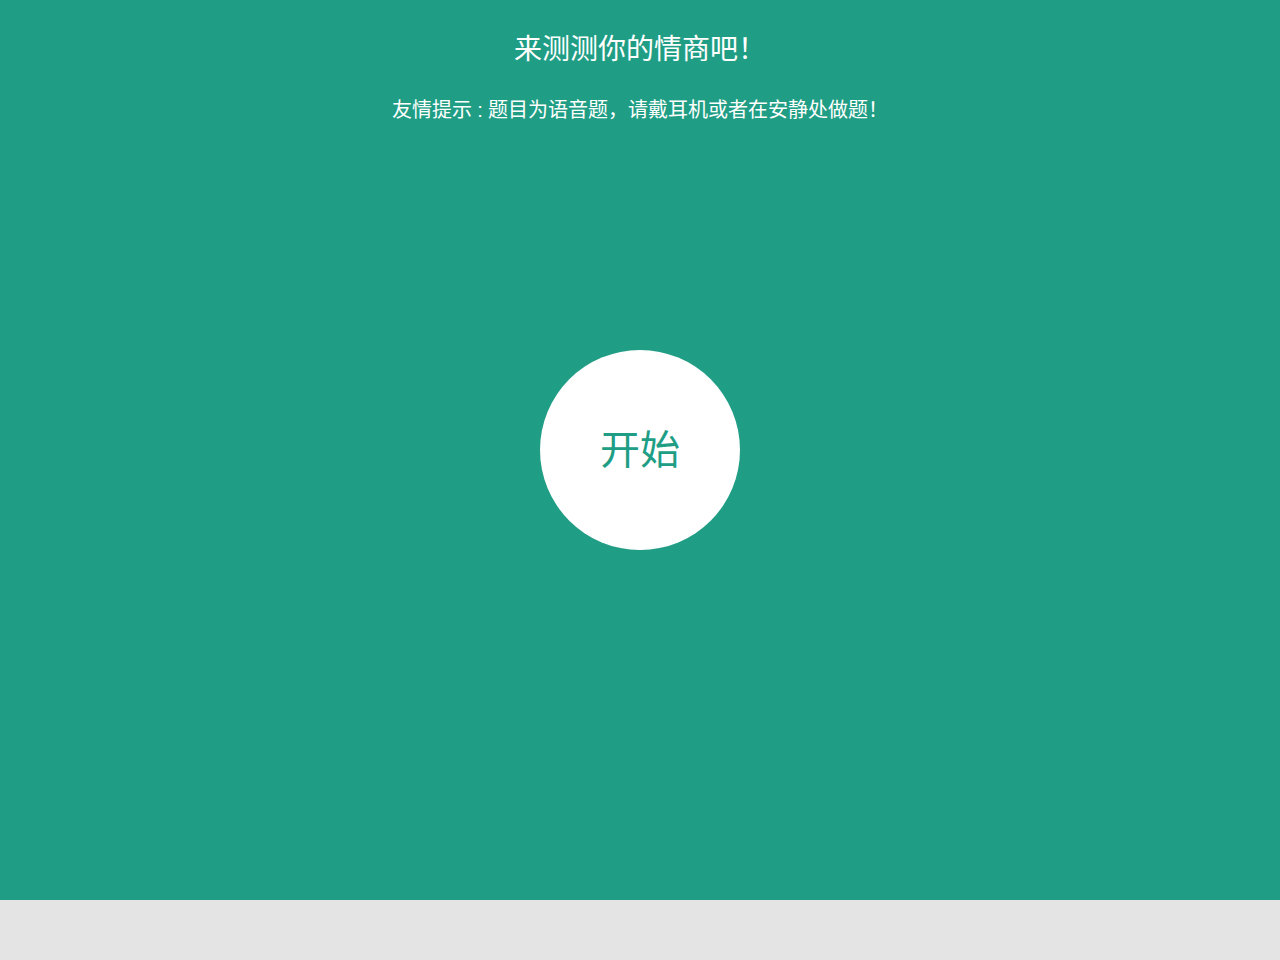
==== commit f3dca3c1: "语音题" ====
--- a/test.html
+++ b/test.html
@@ -1,5 +1,8 @@
 <!DOCTYPE html>
-<html lang="zh-CN"><head><meta http-equiv="Content-Type" content="text/html; charset=UTF-8">
+<html lang="zh-CN">
+
+<head>
+    <meta http-equiv="Content-Type" content="text/html; charset=UTF-8">
     <meta name="description" content="test">
     <meta name="viewport" content="width=device-width, initial-scale=1.0, user-scalable=no">
     <meta name="MobileOptimized" content="width">
@@ -13,28 +16,32 @@
     <link href="old-style.css" rel="stylesheet" type="text/css">
     <!-- 我的 -->
     <link rel="stylesheet" type="text/css" href="test.css">
-
     <script type="text/javascript" src="jquery-1.7.2.min.js"></script>
     <script type="text/javascript" src="test.js"></script>
     <style id="style-1-cropbar-clipper">
     .en-markup-crop-options {
-    top: 18px !important;
-    left: 50% !important;
-    margin-left: -100px !important;
-    width: 200px !important;
-    border: 2px rgba(255,255,255,.38) solid !important;
-    border-radius: 4px !important;
+        top: 18px !important;
+        left: 50% !important;
+        margin-left: -100px !important;
+        width: 200px !important;
+        border: 2px rgba(255, 255, 255, .38) solid !important;
+        border-radius: 4px !important;
     }
+    
     .en-markup-crop-options div div:first-of-type {
-    margin-left: 0px !important;
+        margin-left: 0px !important;
     }
     </style>
 </head>
+
 <body>
     <!-- 开始答题 -->
     <div class="begin-test-container">
+        <div class="test-title">
+            来测测你的情商吧！
+        </div>
         <div class="test-tips">
-            来测测你的情商吧！
+            友情提示&nbsp;:&nbsp;题目为语音题，请戴耳机或者在安静处做题！
         </div>
         <div class="begin-test-btn">
             开始
@@ -42,302 +49,280 @@
     </div>
     <div class="test-container">
         <!-- 进度 -->
-        <div class="progress">
-            <div class="bar bar-success" id="correct" style="width: 9%;">4</div>
-            <div class="bar bar-danger" id="wrong" style="width: 8%;">4</div>
-            <div class="bar bar-undo" id="words-count" style="width: 83%;">41</div>
+        <div class="progress" id="quiz-process">
+            <div class="bar bar-success"></div>
+            <div class="bar bar-danger"></div>
+            <div class="bar bar-undo">9</div>
         </div>
         <!-- 问题列表 -->
         <div id="question-list">
-            <div class="question-item test-show definition" style="display:block;opacity:1;transform:translateY(0);" data-index="1" data-done="false">
-                <div class="word-name"> atmosphere </div>
-                
-                <label class="answer-item word" value="13180" rank="1623" answer="1050">
-                    <span class="list">1.</span>
-                    <span class="value"> n. 权益，产权，(无固定利息的)股票</span>
-                    <span class="hide"> n. 权益，产权，(无固定利息的)股票</span>
-                </label>
-                
-                <label class="answer-item word" value="7180" rank="1623" answer="1050">
-                    <span class="list">2.</span>
-                    <span class="value"> adj. 文献的</span>
-                    <span class="hide"> adj. 文献的</span>
-                </label>
-                
-                <label class="answer-item word" value="1050" rank="1623" answer="1050">
-                    <span class="list">3.</span>
-                    <span class="value"> n. 大气, 气氛，空气, 格调, 情趣, 气压</span>
-                    <span class="hide"> n. 大气, 气氛，空气, 格调, 情趣, 气压</span>
-                </label>
-                
-                <label class="answer-item word" value="2982" rank="1623" answer="1050">
-                    <span class="list">4.</span>
-                    <span class="value"> n. 把握,抓紧,领会 </span>
-                    <span class="hide"> n. 把握,抓紧,领会 </span>
-                </label>
-                
-                <label class="answer-item word give-up hide" id="give-up-9" value="0" rank="1623" answer="1050">
-                    <span class="list">5.</span>
-                    <span class="value">不认识</span>
-                </label>
-            </div>
-            <div class="question-item hide definition" data-index="2" data-done="false">
-                <div class="word-name"> atmosphere </div>
-                
-                <label class="answer-item word" value="13180" rank="1623" answer="1050">
-                    <span class="list">1.</span>
-                    <span class="value"> n. 权益，产权，(无固定利息的)股票</span>
-                    <span class="hide"> n. 权益，产权，(无固定利息的)股票</span>
-                </label>
-                
-                <label class="answer-item word" value="7180" rank="1623" answer="1050">
-                    <span class="list">2.</span>
-                    <span class="value"> adj. 文献的</span>
-                    <span class="hide"> adj. 文献的</span>
-                </label>
-                
-                <label class="answer-item word" value="1050" rank="1623" answer="1050">
-                    <span class="list">3.</span>
-                    <span class="value"> n. 大气, 气氛，空气, 格调, 情趣, 气压</span>
-                    <span class="hide"> n. 大气, 气氛，空气, 格调, 情趣, 气压</span>
-                </label>
-                
-                <label class="answer-item word" value="2982" rank="1623" answer="1050">
-                    <span class="list">4.</span>
-                    <span class="value"> n. 把握,抓紧,领会 </span>
-                    <span class="hide"> n. 把握,抓紧,领会 </span>
-                </label>
-                
-                <label class="answer-item word give-up hide" id="give-up-9" value="0" rank="1623" answer="1050">
-                    <span class="list">5.</span>
-                    <span class="value">不认识</span>
-                </label>
-            </div>
-            <div class="question-item definition hide" data-index="3" data-done="false">
-                <div class="word-name"> channel </div>
-                
-                <label class="answer-item word" value="26340" rank="1844" answer="1563">
-                    <span class="list">1.</span>
-                    <span class="value"> adj. 中途的, 不彻底的</span>
-                    <span class="hide"> adj. 中途的, 不彻底的</span>
-                </label>
-                
-                <label class="answer-item word" value="6893" rank="1844" answer="1563">
-                    <span class="list">2.</span>
-                    <span class="value"> n. 官僚制度, 官僚主义</span>
-                    <span class="hide"> n. 官僚制度, 官僚主义</span>
-                </label>
-                
-                <label class="answer-item word" value="11357" rank="1844" answer="1563">
-                    <span class="list">3.</span>
-                    <span class="value"> vt. 使晕倒,使惊吓</span>
-                    <span class="hide"> vt. 使晕倒,使惊吓</span>
-                </label>
-                
-                <label class="answer-item word" value="1563" rank="1844" answer="1563">
-                    <span class="list">4.</span>
-                    <span class="value"> n. 通道,频道,海峡,方法</span>
-                    <span class="hide"> n. 通道,频道,海峡,方法</span>
-                </label>
-                
-                <label class="answer-item word give-up hide" id="give-up-10" value="0" rank="1844" answer="1563">
-                    <span class="list">5.</span>
-                    <span class="value">不认识</span>
-                </label>
-            </div>
-            <div class="question-item hide definition" data-index="4" data-done="false">
-                <div class="word-name"> atmosphere </div>
-                
-                <label class="answer-item word" value="13180" rank="1623" answer="1050">
-                    <span class="list">1.</span>
-                    <span class="value"> n. 权益，产权，(无固定利息的)股票</span>
-                    <span class="hide"> n. 权益，产权，(无固定利息的)股票</span>
-                </label>
-                
-                <label class="answer-item word" value="7180" rank="1623" answer="1050">
-                    <span class="list">2.</span>
-                    <span class="value"> adj. 文献的</span>
-                    <span class="hide"> adj. 文献的</span>
-                </label>
-                
-                <label class="answer-item word" value="1050" rank="1623" answer="1050">
-                    <span class="list">3.</span>
-                    <span class="value"> n. 大气, 气氛，空气, 格调, 情趣, 气压</span>
-                    <span class="hide"> n. 大气, 气氛，空气, 格调, 情趣, 气压</span>
-                </label>
-                
-                <label class="answer-item word" value="2982" rank="1623" answer="1050">
-                    <span class="list">4.</span>
-                    <span class="value"> n. 把握,抓紧,领会 </span>
-                    <span class="hide"> n. 把握,抓紧,领会 </span>
-                </label>
-                
-                <label class="answer-item word give-up hide" id="give-up-9" value="0" rank="1623" answer="1050">
-                    <span class="list">5.</span>
-                    <span class="value">不认识</span>
-                </label>
-            </div>
-            <div class="question-item definition hide" data-index="5" data-done="false">
-                <div class="word-name"> channel </div>
-                
-                <label class="answer-item word" value="26340" rank="1844" answer="1563">
-                    <span class="list">1.</span>
-                    <span class="value"> adj. 中途的, 不彻底的</span>
-                    <span class="hide"> adj. 中途的, 不彻底的</span>
-                </label>
-                
-                <label class="answer-item word" value="6893" rank="1844" answer="1563">
-                    <span class="list">2.</span>
-                    <span class="value"> n. 官僚制度, 官僚主义</span>
-                    <span class="hide"> n. 官僚制度, 官僚主义</span>
-                </label>
-                
-                <label class="answer-item word" value="11357" rank="1844" answer="1563">
-                    <span class="list">3.</span>
-                    <span class="value"> vt. 使晕倒,使惊吓</span>
-                    <span class="hide"> vt. 使晕倒,使惊吓</span>
-                </label>
-                
-                <label class="answer-item word" value="1563" rank="1844" answer="1563">
-                    <span class="list">4.</span>
-                    <span class="value"> n. 通道,频道,海峡,方法</span>
-                    <span class="hide"> n. 通道,频道,海峡,方法</span>
-                </label>
-                
-                <label class="answer-item word give-up hide" id="give-up-10" value="0" rank="1844" answer="1563">
-                    <span class="list">5.</span>
-                    <span class="value">不认识</span>
-                </label>
-            </div>
-            <div class="question-item hide definition" data-index="6" data-done="false">
-                <div class="word-name"> atmosphere </div>
-                
-                <label class="answer-item word" value="13180" rank="1623" answer="1050">
-                    <span class="list">1.</span>
-                    <span class="value"> n. 权益，产权，(无固定利息的)股票</span>
-                    <span class="hide"> n. 权益，产权，(无固定利息的)股票</span>
-                </label>
-                
-                <label class="answer-item word" value="7180" rank="1623" answer="1050">
-                    <span class="list">2.</span>
-                    <span class="value"> adj. 文献的</span>
-                    <span class="hide"> adj. 文献的</span>
-                </label>
-                
-                <label class="answer-item word" value="1050" rank="1623" answer="1050">
-                    <span class="list">3.</span>
-                    <span class="value"> n. 大气, 气氛，空气, 格调, 情趣, 气压</span>
-                    <span class="hide"> n. 大气, 气氛，空气, 格调, 情趣, 气压</span>
-                </label>
-                
-                <label class="answer-item word" value="2982" rank="1623" answer="1050">
-                    <span class="list">4.</span>
-                    <span class="value"> n. 把握,抓紧,领会 </span>
-                    <span class="hide"> n. 把握,抓紧,领会 </span>
-                </label>
-                
-                <label class="answer-item word give-up hide" id="give-up-9" value="0" rank="1623" answer="1050">
-                    <span class="list">5.</span>
-                    <span class="value">不认识</span>
-                </label>
-            </div>
-            <div class="question-item definition hide" data-index="7" data-done="false">
-                <div class="word-name"> channel </div>
-                
-                <label class="answer-item word" value="26340" rank="1844" answer="1563">
-                    <span class="list">1.</span>
-                    <span class="value"> adj. 中途的, 不彻底的</span>
-                    <span class="hide"> adj. 中途的, 不彻底的</span>
-                </label>
-                
-                <label class="answer-item word" value="6893" rank="1844" answer="1563">
-                    <span class="list">2.</span>
-                    <span class="value"> n. 官僚制度, 官僚主义</span>
-                    <span class="hide"> n. 官僚制度, 官僚主义</span>
-                </label>
-                
-                <label class="answer-item word" value="11357" rank="1844" answer="1563">
-                    <span class="list">3.</span>
-                    <span class="value"> vt. 使晕倒,使惊吓</span>
-                    <span class="hide"> vt. 使晕倒,使惊吓</span>
-                </label>
-                
-                <label class="answer-item word" value="1563" rank="1844" answer="1563">
-                    <span class="list">4.</span>
-                    <span class="value"> n. 通道,频道,海峡,方法</span>
-                    <span class="hide"> n. 通道,频道,海峡,方法</span>
-                </label>
-                
-                <label class="answer-item word give-up hide" id="give-up-10" value="0" rank="1844" answer="1563">
-                    <span class="list">5.</span>
-                    <span class="value">不认识</span>
-                </label>
-            </div>
-            <div class="question-item hide definition" data-index="8" data-done="false">
-                <div class="word-name"> atmosphere </div>
-                
-                <label class="answer-item word" value="13180" rank="1623" answer="1050">
-                    <span class="list">1.</span>
-                    <span class="value"> n. 权益，产权，(无固定利息的)股票</span>
-                    <span class="hide"> n. 权益，产权，(无固定利息的)股票</span>
-                </label>
-                
-                <label class="answer-item word" value="7180" rank="1623" answer="1050">
-                    <span class="list">2.</span>
-                    <span class="value"> adj. 文献的</span>
-                    <span class="hide"> adj. 文献的</span>
-                </label>
-                
-                <label class="answer-item word" value="1050" rank="1623" answer="1050">
-                    <span class="list">3.</span>
-                    <span class="value"> n. 大气, 气氛，空气, 格调, 情趣, 气压</span>
-                    <span class="hide"> n. 大气, 气氛，空气, 格调, 情趣, 气压</span>
-                </label>
-                
-                <label class="answer-item word" value="2982" rank="1623" answer="1050">
-                    <span class="list">4.</span>
-                    <span class="value"> n. 把握,抓紧,领会 </span>
-                    <span class="hide"> n. 把握,抓紧,领会 </span>
-                </label>
-                
-                <label class="answer-item word give-up hide" id="give-up-9" value="0" rank="1623" answer="1050">
-                    <span class="list">5.</span>
-                    <span class="value">不认识</span>
-                </label>
-            </div>
-            <div class="question-item definition hide" data-index="9" data-done="false">
-                <div class="word-name"> channel </div>
-                
-                <label class="answer-item word" value="26340" rank="1844" answer="1563">
-                    <span class="list">1.</span>
-                    <span class="value"> adj. 中途的, 不彻底的</span>
-                    <span class="hide"> adj. 中途的, 不彻底的</span>
-                </label>
-                
-                <label class="answer-item word" value="6893" rank="1844" answer="1563">
-                    <span class="list">2.</span>
-                    <span class="value"> n. 官僚制度, 官僚主义</span>
-                    <span class="hide"> n. 官僚制度, 官僚主义</span>
-                </label>
-                
-                <label class="answer-item word" value="11357" rank="1844" answer="1563">
-                    <span class="list">3.</span>
-                    <span class="value"> vt. 使晕倒,使惊吓</span>
-                    <span class="hide"> vt. 使晕倒,使惊吓</span>
-                </label>
-                
-                <label class="answer-item word" value="1563" rank="1844" answer="1563">
-                    <span class="list">4.</span>
-                    <span class="value"> n. 通道,频道,海峡,方法</span>
-                    <span class="hide"> n. 通道,频道,海峡,方法</span>
-                </label>
-                
-                <label class="answer-item word give-up hide" id="give-up-10" value="0" rank="1844" answer="1563">
-                    <span class="list">5.</span>
-                    <span class="value">不认识</span>
-                </label>
+            <div class="question-item test-show definition" data-answer="c" style="display:block;opacity:1;transform:translateY(0);" data-index="1" data-done="false">
+                <div class="word-name">
+                    <h2>1、听下面语音，推测此人年龄</h2>
+                    <div>
+                        <audio src="audio/q1.mp3" controls="controls">
+                            你的浏览器不支持音频播放！请换其他浏览器试试！
+                        </audio>
+                    </div>
+                </div>
+                <label class="answer-item word" value="a">
+                    <span class="list">A.</span>
+                    <span class="value">36</span>
+                </label>
+                <label class="answer-item word" value="b">
+                    <span class="list">B.</span>
+                    <span class="value">46</span>
+                </label>
+                <label class="answer-item word" value="c">
+                    <span class="list">C.</span>
+                    <span class="value">56</span>
+                </label>
+                <label class="answer-item word" value="d">
+                    <span class="list">D.</span>
+                    <span class="value">66</span>
+                </label>
+            </div>
+            <div class="question-item hide definition" data-answer="b" data-index="2" data-done="false">
+                <div class="word-name">
+                    <h2>2、听下面语音，推测此人年龄</h2>
+                    <div>
+                        <audio src="audio/q2.mp3" controls="controls">
+                            你的浏览器不支持音频播放！请换其他浏览器试试！
+                        </audio>
+                    </div>
+                </div>
+                <label class="answer-item word" value="a">
+                    <span class="list">A.</span>
+                    <span class="value">48</span>
+                </label>
+                <label class="answer-item word" value="b">
+                    <span class="list">B.</span>
+                    <span class="value">58</span>
+                </label>
+                <label class="answer-item word" value="c">
+                    <span class="list">C.</span>
+                    <span class="value">68</span>
+                </label>
+                <label class="answer-item word" value="d">
+                    <span class="list">D.</span>
+                    <span class="value">78</span>
+                </label>
+            </div>
+            <div class="question-item definition hide" data-answer="a" data-index="3" data-done="false">
+                <div class="word-name">
+                    <h2>3、听下面语音，推测此人年龄</h2>
+                    <div>
+                        <audio src="audio/q3.mp3" controls="controls">
+                            你的浏览器不支持音频播放！请换其他浏览器试试！
+                        </audio>
+                    </div>
+                </div>
+                <label class="answer-item word" value="a">
+                    <span class="list">A.</span>
+                    <span class="value">64</span>
+                </label>
+                <label class="answer-item word" value="b">
+                    <span class="list">B.</span>
+                    <span class="value">74</span>
+                </label>
+                <label class="answer-item word" value="c">
+                    <span class="list">C.</span>
+                    <span class="value">84</span>
+                </label>
+                <label class="answer-item word" value="d">
+                    <span class="list">D.</span>
+                    <span class="value">94</span>
+                </label>
+            </div>
+            <div class="question-item hide definition" data-answer="a" data-index="4" data-done="false">
+                <div class="word-name">
+                    <h2>4、听下面语音，推测此人籍贯</h2> 
+                    <div>
+                        <audio src="audio/q4.mp3" controls="controls">
+                            你的浏览器不支持音频播放！请换其他浏览器试试！
+                        </audio>
+                    </div>
+                </div>
+                <label class="answer-item word" value="a">
+                    <span class="list">A.</span>
+                    <span class="value">广东</span>
+                </label>
+                <label class="answer-item word" value="b">
+                    <span class="list">B.</span>
+                    <span class="value">四川</span>
+                </label>
+                <label class="answer-item word" value="c">
+                    <span class="list">C.</span>
+                    <span class="value">湖南</span>
+                </label>
+                <label class="answer-item word" value="d">
+                    <span class="list">D.</span>
+                    <span class="value">内蒙</span>
+                </label>
+            </div>
+            <div class="question-item definition hide" data-answer="d" data-index="5" data-done="false">
+                <div class="word-name">
+                    <h2>5、听下面语音，推测此人籍贯</h2> 
+                    <div>
+                        <audio src="audio/q5.mp3" controls="controls">
+                            你的浏览器不支持音频播放！请换其他浏览器试试！
+                        </audio>
+                    </div>
+                </div>
+                <label class="answer-item word" value="a">
+                    <span class="list">A.</span>
+                    <span class="value">北京</span>
+                </label>
+                <label class="answer-item word" value="b">
+                    <span class="list">B.</span>
+                    <span class="value">天津</span>
+                </label>
+                <label class="answer-item word" value="c">
+                    <span class="list">C.</span>
+                    <span class="value">上海</span>
+                </label>
+                <label class="answer-item word" value="d">
+                    <span class="list">D.</span>
+                    <span class="value">河南</span>
+                </label>
+            </div>
+            <div class="question-item hide definition" data-answer="b" data-index="6" data-done="false">
+                <div class="word-name">
+                    <h2>6、听下面语音，推测此人籍贯</h2> 
+                    <div>
+                        <audio src="audio/q6.mp3" controls="controls">
+                            你的浏览器不支持音频播放！请换其他浏览器试试！
+                        </audio>
+                    </div>
+                </div>
+                <label class="answer-item word" value="a">
+                    <span class="list">A.</span>
+                    <span class="value">河北</span>
+                </label>
+                <label class="answer-item word" value="b">
+                    <span class="list">B.</span>
+                    <span class="value">河南</span>
+                </label>
+                <label class="answer-item word" value="c">
+                    <span class="list">C.</span>
+                    <span class="value">山东</span>
+                </label>
+                <label class="answer-item word" value="d">
+                    <span class="list">D.</span>
+                    <span class="value">福建</span>
+                </label>
+            </div>
+            <div class="question-item definition hide" data-answer="d" data-index="7" data-done="false">
+                <div class="word-name">
+                    <h2>7、听下面语音，推测此人籍贯</h2> 
+                    <div>
+                        <audio src="audio/q7.mp3" controls="controls">
+                            你的浏览器不支持音频播放！请换其他浏览器试试！
+                        </audio>
+                    </div>
+                </div>
+                <label class="answer-item word" value="a">
+                    <span class="list">A.</span>
+                    <span class="value">广东</span>
+                </label>
+                <label class="answer-item word" value="b">
+                    <span class="list">B.</span>
+                    <span class="value">湖南</span>
+                </label>
+                <label class="answer-item word" value="c">
+                    <span class="list">C.</span>
+                    <span class="value">河北</span>
+                </label>
+                <label class="answer-item word" value="d">
+                    <span class="list">D.</span>
+                    <span class="value">北京</span>
+                </label>
+            </div>
+            <div class="question-item hide definition" data-answer="c" data-index="8" data-done="false">
+                <div class="word-name">
+                    <h2>8、听下面语音，推测此人年龄</h2> 
+                    <div>
+                        <audio src="audio/q8.mp3" controls="controls">
+                            你的浏览器不支持音频播放！请换其他浏览器试试！
+                        </audio>
+                    </div>
+                </div>
+                <label class="answer-item word" value="a">
+                    <span class="list">A.</span>
+                    <span class="value">15</span>
+                </label>
+                <label class="answer-item word" value="b">
+                    <span class="list">B.</span>
+                    <span class="value">25</span>
+                </label>
+                <label class="answer-item word" value="c">
+                    <span class="list">C.</span>
+                    <span class="value">35</span>
+                </label>
+                <label class="answer-item word" value="d">
+                    <span class="list">D.</span>
+                    <span class="value">45</span>
+                </label>
+            </div>
+            <div class="question-item definition hide" data-answer="b" data-index="9" data-done="false">
+                <div class="word-name">
+                    <h2>9、听下面语音，推测此人籍贯</h2> 
+                    <div>
+                        <audio src="audio/q9.mp3" controls="controls">
+                            你的浏览器不支持音频播放！请换其他浏览器试试！
+                        </audio>
+                    </div>
+                </div>
+                <label class="answer-item word" value="a">
+                    <span class="list">A.</span>
+                    <span class="value">北京</span>
+                </label>
+                <label class="answer-item word" value="b">
+                    <span class="list">B.</span>
+                    <span class="value">黑龙江</span>
+                </label>
+                <label class="answer-item word" value="c">
+                    <span class="list">C.</span>
+                    <span class="value">江西</span>
+                </label>
+                <label class="answer-item word" value="d">
+                    <span class="list">D.</span>
+                    <span class="value">四川</span>
+                </label>
+            </div>
+            <div class="question-item definition hide" data-answer="d" data-index="10" data-done="false">
+                <div class="word-name">
+                    <h2>10、听下面语音，推测此人籍贯</h2> 
+                    <div>
+                        <audio src="audio/q10.mp3" controls="controls">
+                            你的浏览器不支持音频播放！请换其他浏览器试试！
+                        </audio>
+                    </div>
+                </div>
+                <label class="answer-item word" value="a">
+                    <span class="list">A.</span>
+                    <span class="value">陕西</span>
+                </label>
+                <label class="answer-item word" value="b">
+                    <span class="list">B.</span>
+                    <span class="value">山西</span>
+                </label>
+                <label class="answer-item word" value="c">
+                    <span class="list">C.</span>
+                    <span class="value">江西</span>
+                </label>
+                <label class="answer-item word" value="d">
+                    <span class="list">D.</span>
+                    <span class="value">台湾</span>
+                </label>
+            </div>
+        </div>
+        <div class="score-container">
+            <h2 class="title">你的得分是</h2>
+            <div class="score-value">
             </div>
         </div>
     </div>
 </body>
-</html>+
+</html>
--- a/test.css
+++ b/test.css
@@ -93,7 +93,9 @@
 .question-item{
 	opacity: 0;
     /*transform: translateY(-100%); */
-	transition: all .5s ease-in .1s ;
+    transition-property: all;
+    /*transition-timing-function: ease-in;*/
+    /*transition-delay:.1s;*/
 }
 /*动画样式*/
  .test-show{
@@ -112,9 +114,15 @@
     transform: translateY(0);
     transition: all 0.5s ease-in;
 }
+.test-title{
+    padding-top: 40px;
+    font-size: 28px;
+    color: white;
+    text-align: center;
+}
 .test-tips{
     padding-top: 40px;
-    font-size: 28px;
+    font-size: 20px;
     color: white;
     text-align: center;
 }
@@ -133,4 +141,20 @@
     text-align: center;
     transform: rotate(0);
     transition: all .5s ease-in;
+}
+
+/*分数*/
+.score-container{
+    display: none;
+    background-color: #51b884;
+    text-align: center;
+    padding: 140px 0px;
+    color: white;
+}
+.score-container .title{
+    font-size: 28px;
+}
+.score-container .score-value{
+    font-size: 80px;
+    line-height:2;
 }